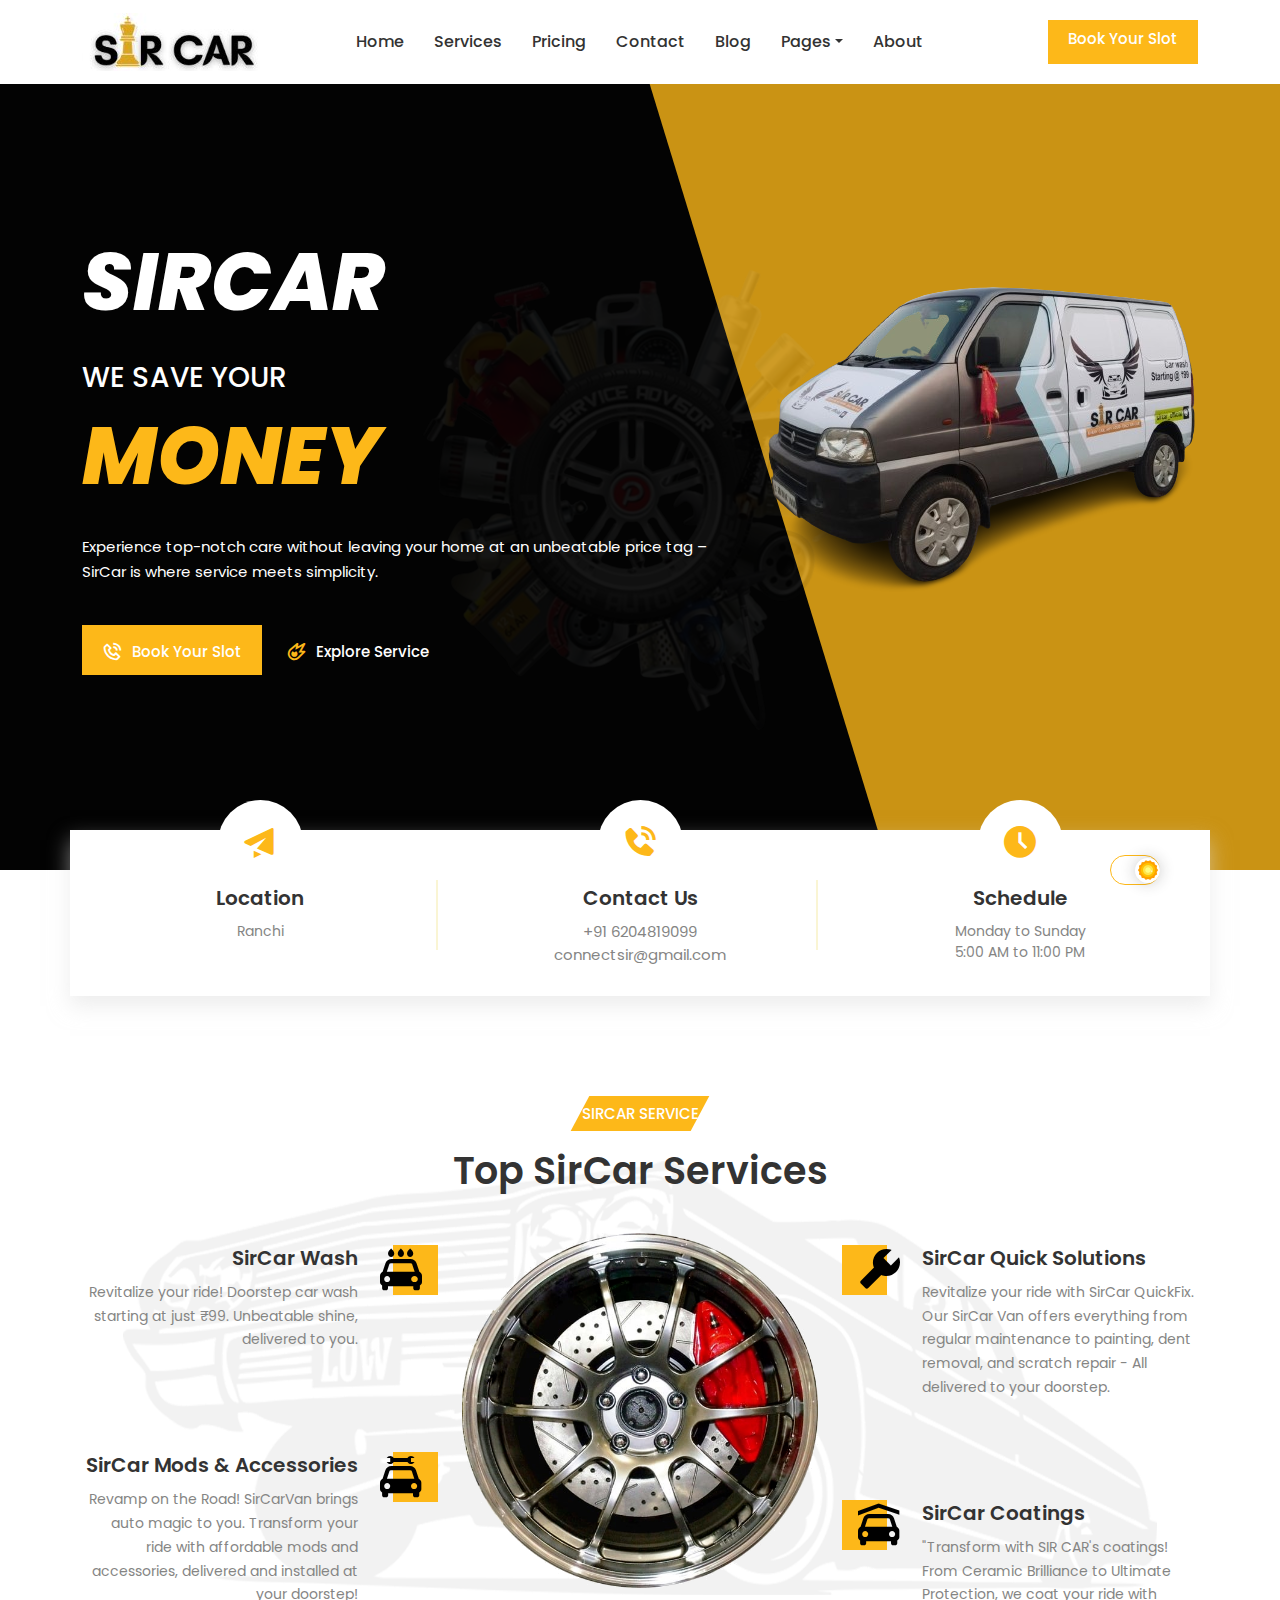
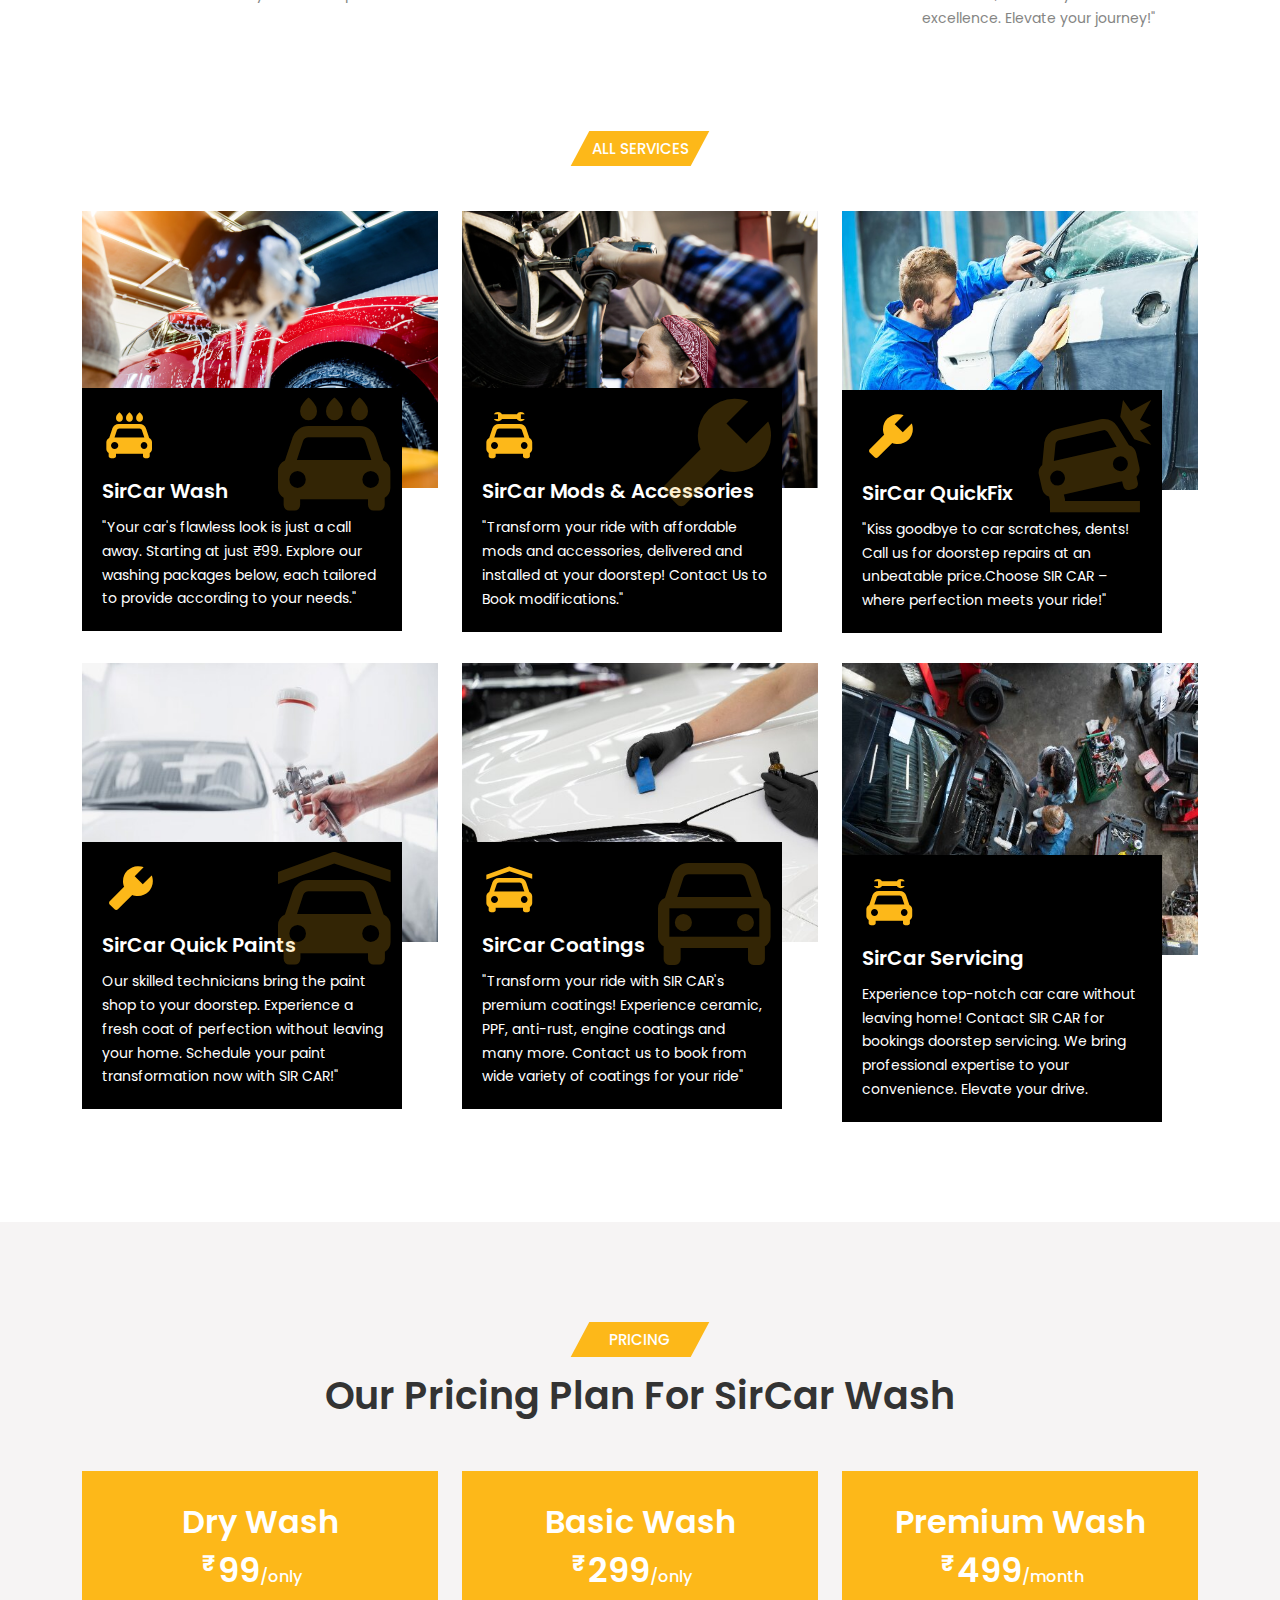
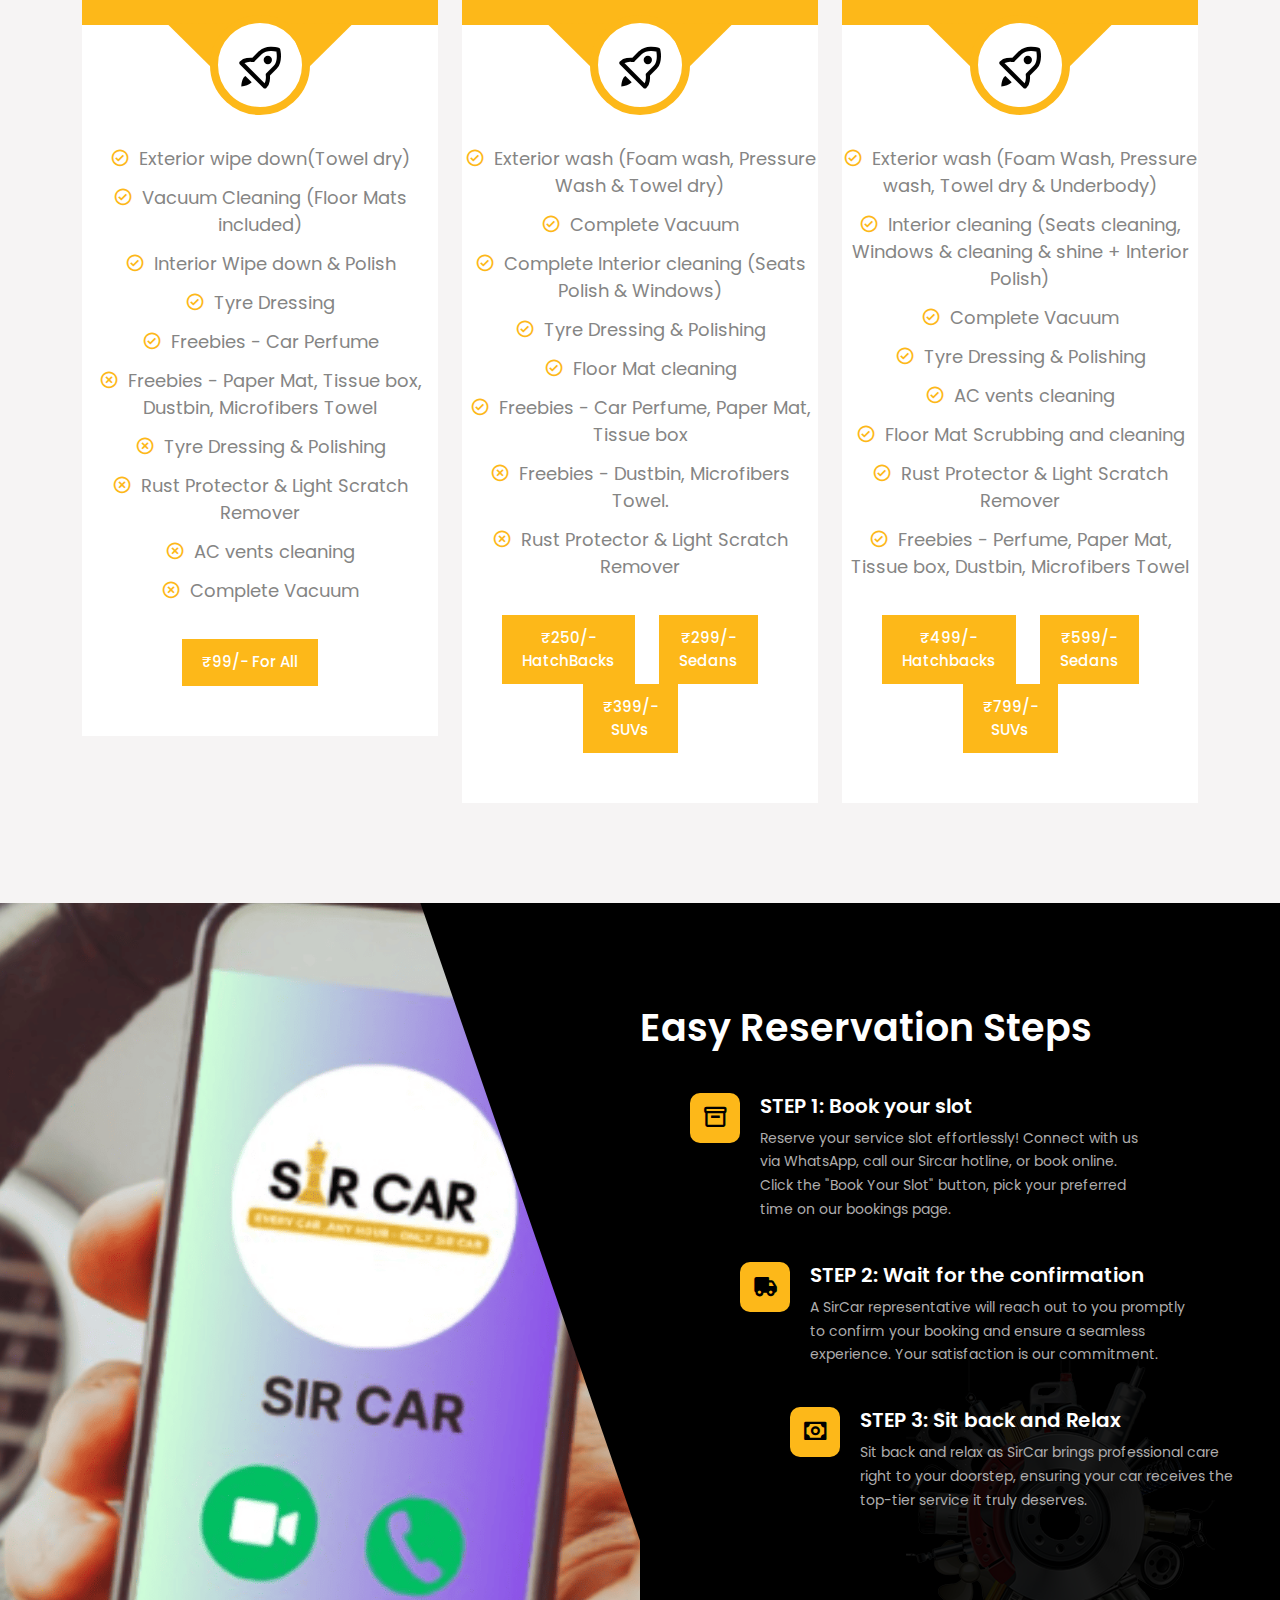
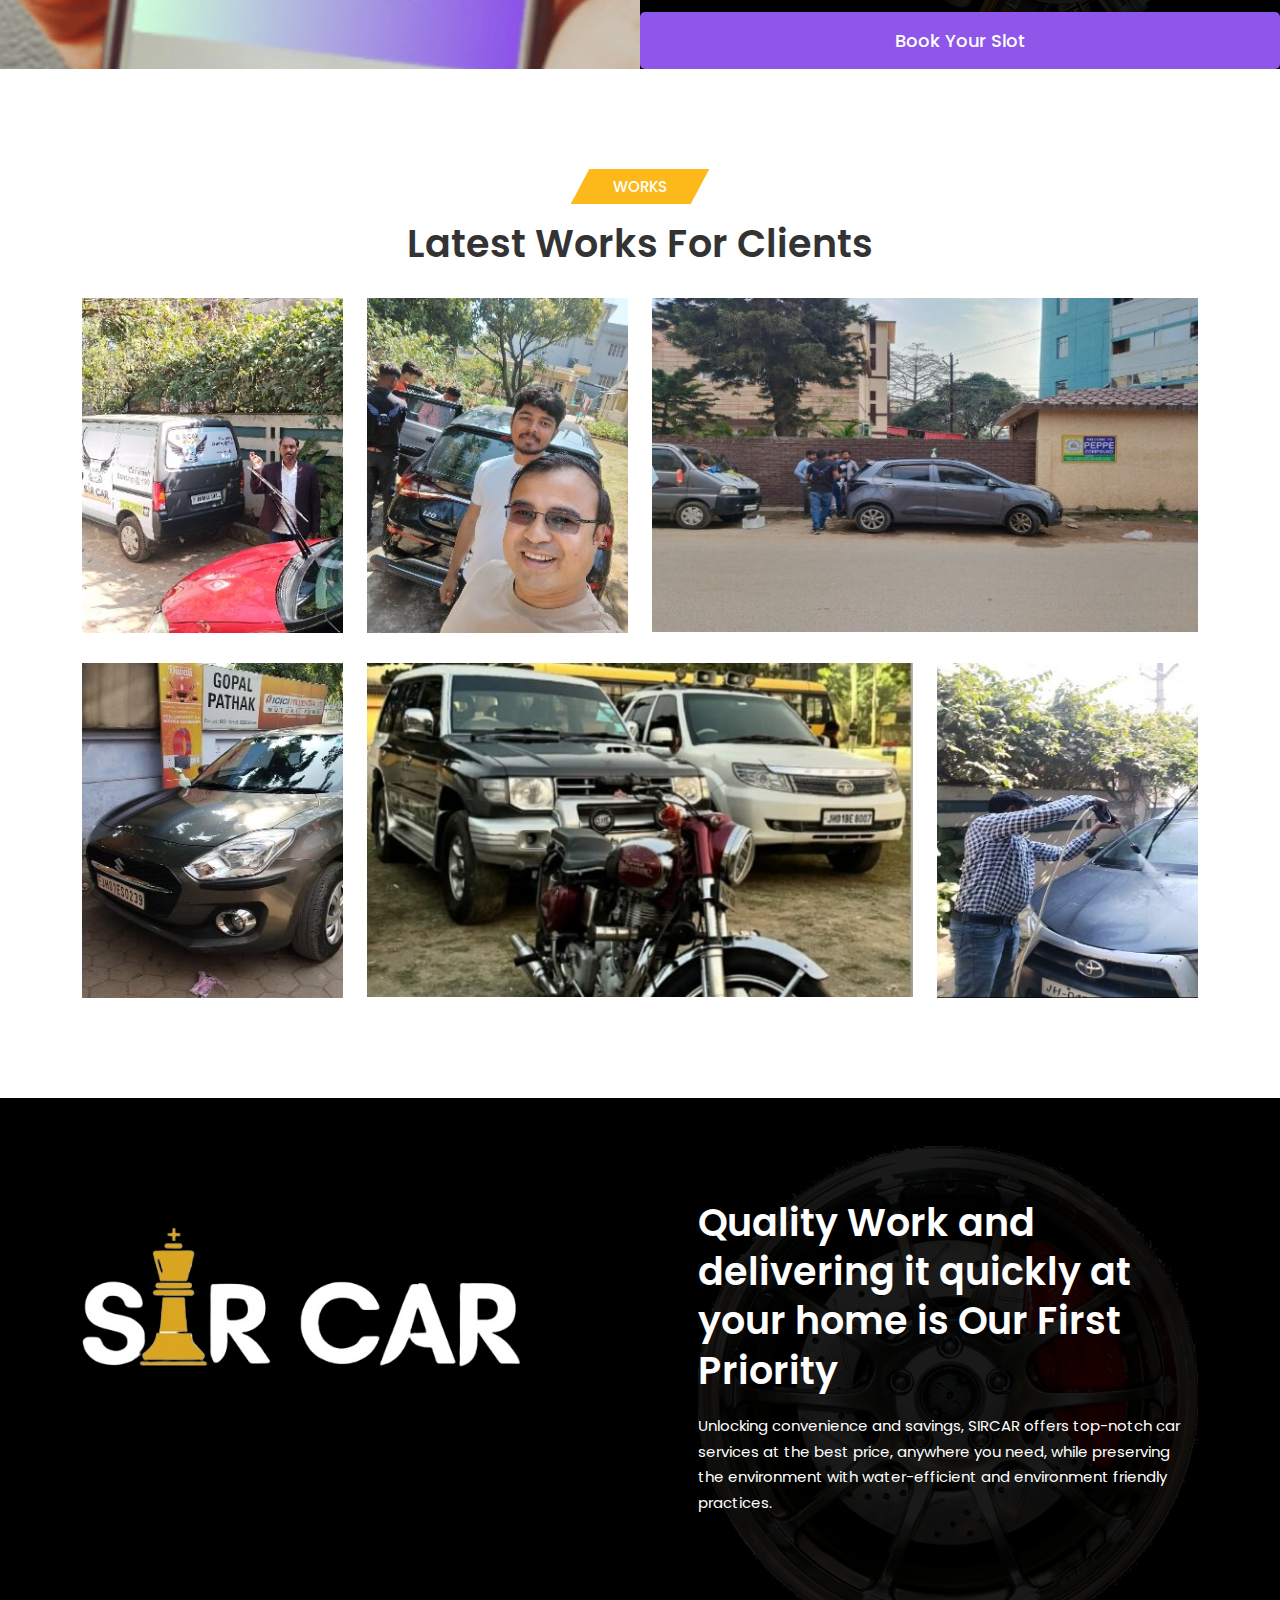
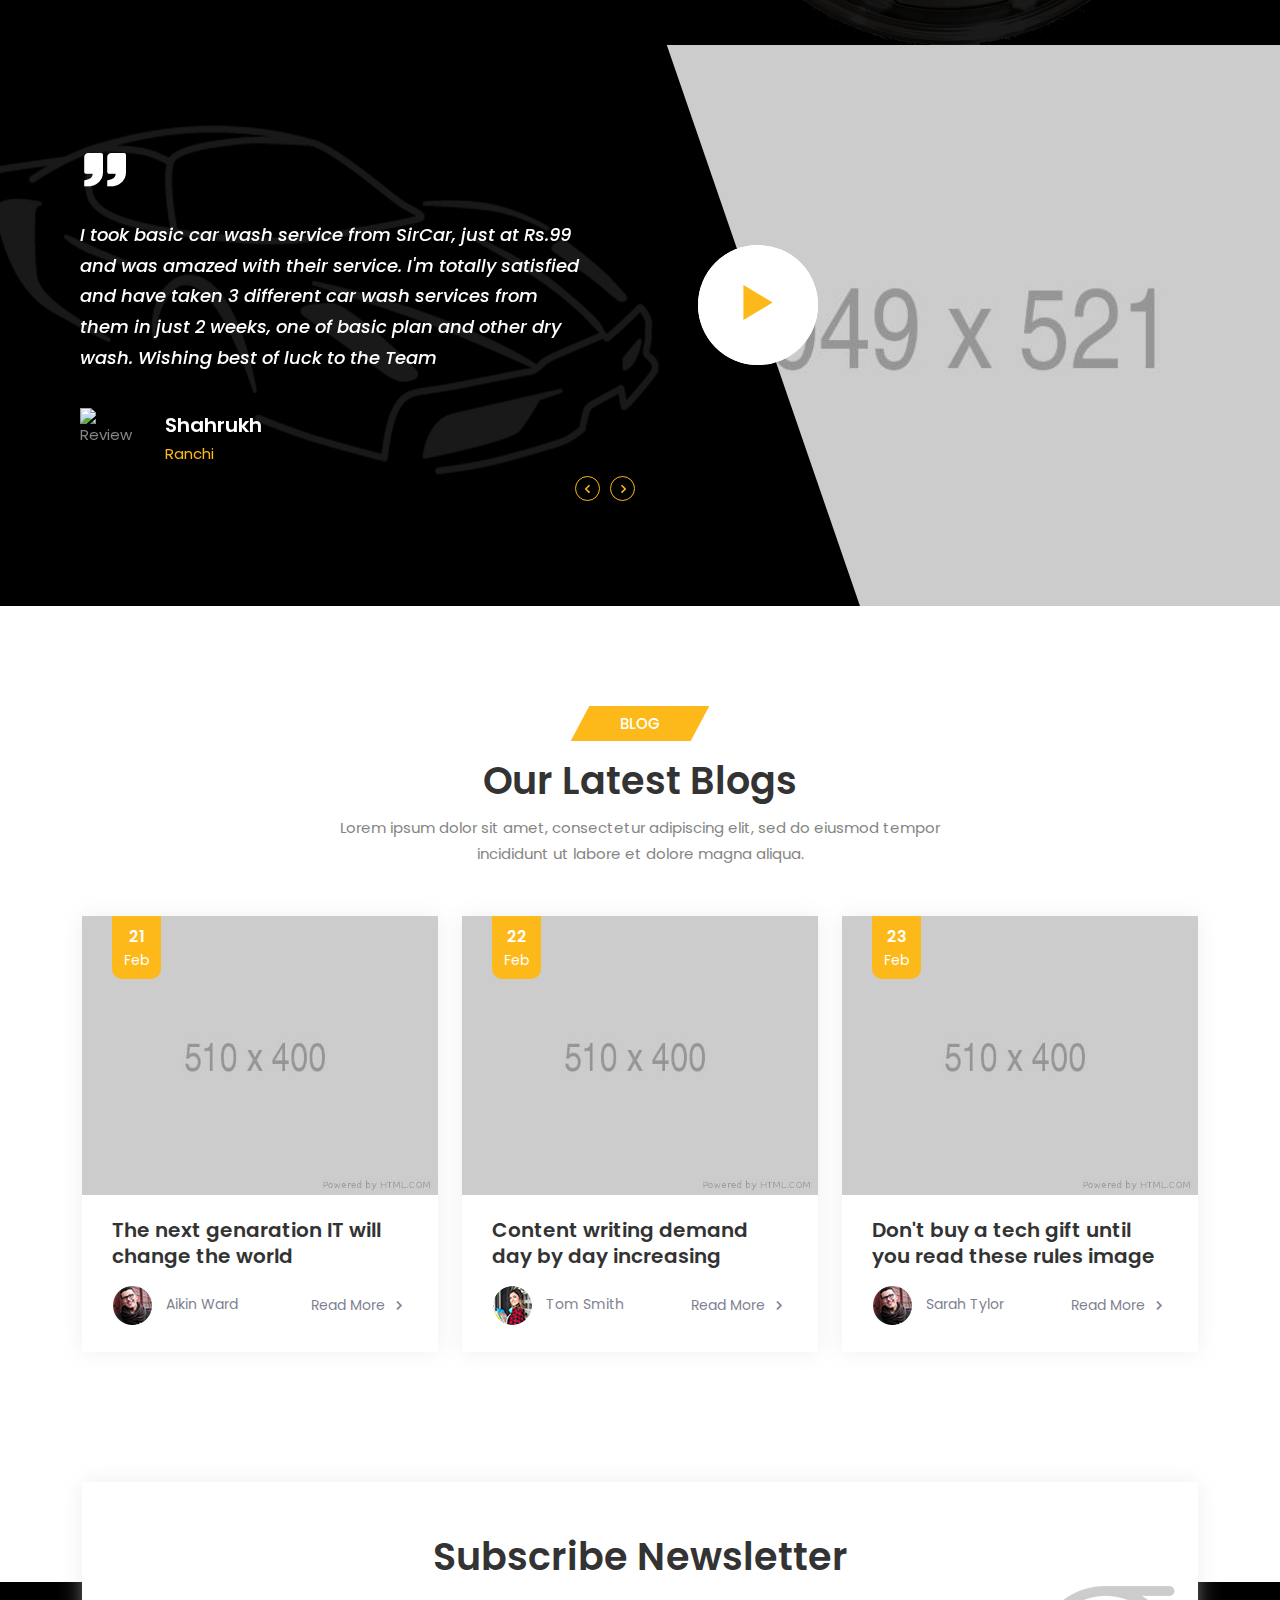
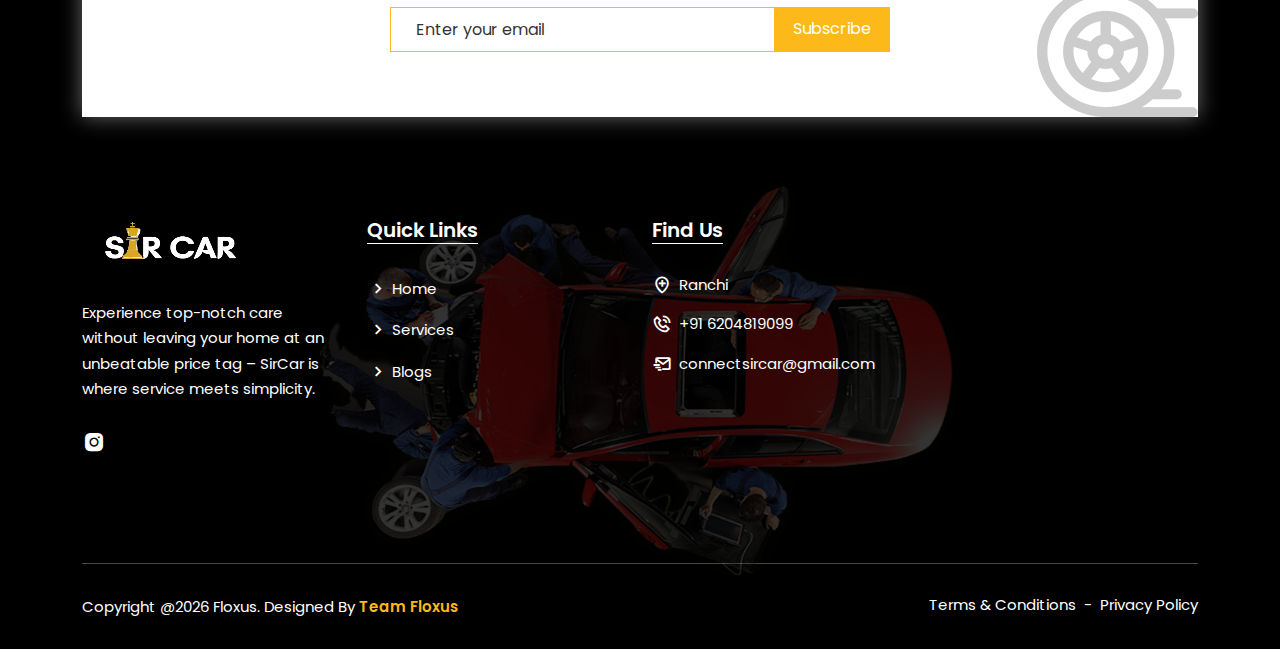
==== index.html @ 4763f165 "Update index.html" ====
<!DOCTYPE html>
<html lang="zxx">
    <head>
        <meta charset="UTF-8">
        <meta name="viewport" content="width=device-width, initial-scale=1.0">
        
        <!-- Bootstrap CSS -->
        <link rel="stylesheet" href="assets/css/bootstrap.min.css">
        <!-- Meanmenu CSS -->
        <link rel="stylesheet" href="assets/css/meanmenu.css">
        <!-- Boxicons CSS -->
        <link rel="stylesheet" href="assets/css/boxicons.min.css">
        <!-- Owl Carousel -->
        <link rel="stylesheet" href="assets/css/owl.carousel.min.css">
        <link rel="stylesheet" href="assets/css/owl.theme.default.min.css">
        <!-- Magnific Popup CSS -->
        <link rel="stylesheet" href="assets/css/magnific-popup.min.css">
        <!-- Animate CSS -->
        <link rel="stylesheet" href="assets/css/animate.min.css">
        <!-- Style CSS -->
        <link rel="stylesheet" href="assets/css/style.css">
        <!-- Responsive CSS -->
        <link rel="stylesheet" href="assets/css/responsive.css">
        <!-- Theme Dark CSS -->
        <link rel="stylesheet" href="assets/css/theme-dark.css">
        <!-- Text animation for rotation -->
        <link rel="stylesheet" href="assets/css/simpletextrotator.css">

        <title>Audeck - Auto Servicing Bootstrap 5 Template</title>

        <link rel="icon" type="image/png" href="assets/img/favicon.png">
    </head>

    <body>
        <!-- Preloader -->
        <div class="loader">
            <div class="d-table">
                <div class="d-table-cell">
                    <div class="spinner">
                        <div class="bounce1"></div>
                        <div class="bounce2"></div>
                        <div class="bounce3"></div>
                    </div>
                </div>
            </div>
        </div>
        <!-- End Preloader -->

        <!-- Start Navbar Area -->
        <div class="navbar-area fixed-top">
            <!-- Menu For Mobile Device -->
            <div class="mobile-nav">
                <a href="index.html" class="logo">
                    <img src="assets/img/logo.png" alt="Logo">
                </a>                
            </div>            
            <!-- Menu For Desktop Device -->
            <div class="main-nav">
                <div class="container">
                    <nav class="navbar navbar-expand-md navbar-light">
                        <a class="navbar-brand" href="index.html">
                            <img src="assets/img/logo.png" class="logo-one" alt="Logo">
                            <img src="assets/img/logo-two.png" class="logo-two" alt="Logo">
                        </a>
                        <div class="collapse navbar-collapse mean-menu" id="navbarSupportedContent">
                            <ul class="navbar-nav ml-auto">
                                <li class="nav-item">
                                    <a href="index.html">Home</a>
                                    
                                </li>
                                
                                <li class="nav-item">
                                    <a href="#Information - Service">Services</a>                                    
                                </li>                                                                
                                
                                <li class="nav-item">
                                    <a href="#Pricing" class="nav-link">Pricing</a>
                                </li>
                                <li class="nav-item">
                                    <a href="#Footer" class="nav-link">Contact</a>
                                </li>
                                <li class="nav-item">
                                    <a href="#Blog">Blog</a>                                    
                                </li>
                                <li class="nav-item">
                                    <a href="#" class="nav-link dropdown-toggle">Pages</a>
                                    <ul class="dropdown-menu">                                                                                                                                                                                                    
                                        <li class="nav-item">
                                            <a href="faq.html" class="nav-link">FAQ</a>
                                        </li>                                        
                                        <li class="nav-item">
                                            <a href="privacy-policy.html" class="nav-link">Privacy Policy</a>
                                        </li>
                                        <li class="nav-item">
                                            <a href="terms-and-conditions.html" class="nav-link">Terms & Conditions</a>
                                        </li>
                                    </ul>
                                </li>
                                <li class="nav-item">
                                    <a href="#Quality" class="nav-link">About</a>
                                </li>
                            </ul>
                        </div>
                        <div class="cmn-btn">
                            <a class="banner-btn-left" href="https://calendly.com/sircar_official/1hour">                                
                                Book Your Slot
                            </a>
                        </div>
                    </nav>
                </div>
            </div>
        </div>
        <!-- End Navbar Area -->

        <!-- Banner -->
        <div class="banner-area">
            <div class="banner-img">
                <img src="assets/img/home-one/banner-tyre.png" alt="Banner">
                <img class="wow fadeInRightBig" src="assets/img/home-one/banner-car.png" alt="Banner" style="position: absolute;top: 50px;right: 80px;">
                
            </div>
            <div class="d-table">
                <div class="d-table-cell">
                    <div class="container">
                        <div class="banner-text">      
                            <h1 style="color: white;">SIRCAR</h1> 
                            <h3 class="rotate" style="color: rgb(255,255,255);"><span>WE SAVE YOUR</span>,<span>WE SAVE YOUR </span>,<span>WE SAVE YOUR</span>,<span>AND OUR</span></h3>                                         
                            <h1 class="rotate" style="color:rgb(253,184,25) ;"><span>MONEY</span>,<span>TIME</span>,<span>WATER</span>,<span>ENVIRONMENT</span></h1>                            
                            <p>Experience top-notch care without leaving your home at an unbeatable price tag – SirCar is where service meets simplicity.
                            </p>
                            <div class="cmn-btn">                            
                                <a class="banner-btn-left" href="https://calendly.com/sircar_official/1hour" >
                                    <i class='bx bx-phone-call' ></i>
                                    Book Your Slot
                                </a>
                                <a class="banner-btn-right" href="#Information - Service">
                                    <i class='bx bx-meteor'></i>
                                    Explore Service
                                </a>
                            </div>
                        </div>
                    </div>
                </div>
            </div>
        </div>
        <!-- End Banner -->

        <!-- Address -->
        <div class="address-area">
            <div class="container">
                <div class="row">
                    <div class="col-sm-6 col-lg-4">
                        <div class="address-item">
                            <i class='bx bxs-paper-plane'></i>
                            <h3>Location</h3>
                            <span>Ranchi</span>
                        </div>
                    </div>
                    <div class="col-sm-6 col-lg-4">
                        <div class="address-item">
                            <i class='bx bxs-phone-call'></i>
                            <h3>Contact Us</h3>
                            <a>+91 6204819099</a>
                            <a>connectsir@gmail.com</a>
                        </div>
                    </div>
                    <div class="col-sm-6 offset-sm-3 offset-lg-0 col-lg-4">
                        <div class="address-item address-one">
                            <i class='bx bxs-time-five'></i>
                            <h3>Schedule</h3>
                            <span>Monday to Sunday</span>
                            <span>5:00 AM to 11:00 PM</span>
                        </div>
                    </div>
                </div>
            </div>
        </div>
        <!-- End Address -->

        <!-- Services -->
        <section class="process-area pt-100 pb-70">
            <div class="process-shape">
                <img src="assets/img/home-one/car-shadow.png" alt="Shape">
            </div>
            <div class="section-title">
                <span class="sub-title">SirCar Service</span>
                <h2>Top SirCar Services</h2>
            </div>
            <div class="container">
                <div class="row">
                    <div class="col-lg-4">
                        <div class="process-item">
                            <div class="process-inner process-one">                                
                                <i class='bx bxs-car-wash'></i>
                                <h3>SirCar Wash</h3>
                                <p>Revitalize your ride! Doorstep car wash starting at just ₹99. Unbeatable shine, delivered to you. </p>
                            </div>
                            <div class="process-inner">
                                <i class='bx bxs-car-mechanic'></i>
                                <h3>SirCar Mods & Accessories</h3>
                                <p>Revamp on the Road! SirCarVan brings auto magic to you. Transform your ride with affordable mods and accessories, delivered and installed at your doorstep!</p>
                            </div>
                        </div>
                    </div>
                    <div class="col-lg-4">
                        <div class="process-item">
                            <div class="process-img">
                                <img src="assets/img/home-one/tyre.png" alt="Process">
                            </div>
                        </div>
                    </div>
                    <div class="col-lg-4">
                        <div class="process-item">
                            <div class="process-inner process-two">
                                <i class='bx bxs-wrench'></i>
                                <h3>SirCar Quick Solutions</h3>
                                <p>Revitalize your ride with SirCar QuickFix. Our SirCar Van offers everything from regular maintenance to painting, dent removal, and scratch repair - All delivered to your doorstep.</p>
                            </div>
                            <div class="process-inner process-three">                                
                                <i class='bx bxs-car-garage'></i>
                                <h3>SirCar Coatings</h3>
                                <p>"Transform with SIR CAR's coatings! From Ceramic Brilliance to Ultimate Protection, we coat your ride with excellence. Elevate your journey!"</p>
                            </div>
                        </div>
                    </div>
                </div>
            </div>
        </section>
        <!-- End Process -->

        <!-- Information - Service -->
        <section id="Information - Service" class="pb-70">
            <div class="container">
                <div class="section-title">
                    <span class="sub-title">All Services</span>                    
                </div>
                <div class="row">
                    <div class="col-sm-6 col-lg-4">
                        <a href="#">
                            <div class="service-item">
                                <div class="service-img">
                                    <img src="assets/img/home-one/service/1.jpg" alt="Service">
                                </div>
                                <div class="service-content">                                    
                                    <i class='bx bxs-car-wash'></i>
                                    <i class='bx bxs-car-wash service-icon'></i>
                                    <h3>SirCar Wash</h3>
                                    <p>"Your car's flawless look is just a call away. Starting at just ₹99. Explore our washing packages below, each tailored to provide according to your needs."</p>
                                </div>
                            </div>
                        </a>
                    </div>
                    <div class="col-sm-6 col-lg-4">
                        <a href="#">
                            <div class="service-item">
                                <div class="service-img">
                                    <img src="assets/img/home-one/service/2.jpg" alt="Service">
                                </div>
                                <div class="service-content">
                                    <i class='bx bxs-car-mechanic'></i>
                                    <i class='bx bxs-wrench service-icon'></i>
                                    <h3>SirCar Mods & Accessories</h3>
                                    <p>"Transform your ride with affordable mods and accessories, delivered and installed at your doorstep! Contact Us to Book modifications."</p>
                                </div>
                            </div>
                        </a>
                    </div>
                    <div class="col-sm-6 col-lg-4">
                        <a href="#">
                            <div class="service-item">
                                <div class="service-img">
                                    <img src="assets/img/home-one/service/3.jpg" alt="Service">
                                </div>
                                <div class="service-content">
                                    <i class='bx bxs-wrench'></i>
                                    <i class='bx bxs-car-crash service-icon'></i>                                    
                                    <h3>SirCar QuickFix</h3>
                                    <p>"Kiss goodbye to car scratches, dents! Call us for doorstep repairs at an unbeatable price.Choose SIR CAR – where perfection meets your ride!"</p>
                                </div>
                            </div>
                        </a>
                    </div>
                    <div class="col-sm-6 col-lg-4">
                        <a href="#">
                            <div class="service-item">
                                <div class="service-img">
                                    <img src="assets/img/home-one/service/4.jpg" alt="Service">
                                </div>
                                <div class="service-content">
                                    <i class='bx bxs-wrench'></i>
                                    <i class='bx bxs-car-garage service-icon'></i>
                                    <h3>SirCar Quick Paints</h3>
                                    <p>Our skilled technicians bring the paint shop to your doorstep. Experience a fresh coat of perfection without leaving your home. Schedule your paint transformation now with SIR CAR!"</p>
                                </div>
                            </div>
                        </a>
                    </div>
                    <div class="col-sm-6 col-lg-4">
                        <a href="#">
                            <div class="service-item">
                                <div class="service-img">
                                    <img src="assets/img/home-one/service/5.jpg" alt="Service">
                                </div>
                                <div class="service-content">                                                                                                            
                                    <i class='bx bxs-car-garage'></i>
                                    <i class='bx bx-car service-icon'></i>
                                    <h3>SirCar Coatings</h3>
                                    <p>"Transform your ride with SIR CAR's premium coatings! Experience ceramic, PPF, anti-rust, engine coatings and many more. Contact us to book from wide variety of coatings for your ride"</p>
                                </div>
                            </div>
                        </a>
                    </div>
                    <div class="col-sm-6 col-lg-4">
                        <a href="#">
                            <div class="service-item">
                                <div class="service-img">
                                    <img src="assets/img/home-one/service/6.jpg" alt="Service">
                                </div>
                                <div class="service-content">
                                    <i class='bx bxs-car-mechanic'></i>                                    
                                    <h3>SirCar Servicing</h3>
                                    <p>Experience top-notch car care without leaving home! Contact SIR CAR for bookings doorstep servicing. We bring professional expertise to your convenience. Elevate your drive.</p>
                                </div>
                            </div>
                        </a>
                    </div>                   
                </div>
            </div>
        </section>
        <!-- End Service -->

        

                <!-- Pricing -->
                <section id="Pricing" class="pricing-area pt-100 pb-70">
                    <div class="container">
                        <div class="section-title">
                            <span class="sub-title">pricing</span>
                            <h2>Our Pricing Plan For SirCar Wash</h2>
                        </div>
                        <div class="row">
                            <div class="col-sm-6 col-lg-4">
                                <div class="pricing-item">
                                    <div class="pricing-top">
                                        <h3>Dry Wash</h3>
                                        <p><span class="dollar">₹</span>99<span class="month">/only</span></p>
                                    </div>
                                    <div class="pricing-middle">
                                        <i class='bx bx-rocket'></i>
                                    </div>
                                    <div class="pricing-bottom">
                                        <ul>
                                            <li>
                                                <i class='bx bx-check-circle'></i>
                                                Exterior wipe down(Towel dry)
                                            </li>
                                            <li>
                                                <i class='bx bx-check-circle'></i>
                                                Vacuum Cleaning (Floor Mats included)
                                            </li>
                                            <li>
                                                <i class='bx bx-check-circle'></i>
                                                Interior Wipe down & Polish
                                            </li> 
                                            <li>
                                                <i class='bx bx-check-circle'></i>
                                                Tyre Dressing
                                            </li>
                                            <li>
                                                <i class='bx bx-check-circle'></i>
                                                Freebies - Car Perfume
                                            </li>
                                            <li>
                                                <i class='bx bx-x-circle'></i>
                                                Freebies - Paper Mat, Tissue box, Dustbin, Microfibers Towel
                                            </li>  
                                            <li>
                                                <i class='bx bx-x-circle'></i>
                                                Tyre Dressing & Polishing
                                            </li>                       
                                            <li>
                                                <i class='bx bx-x-circle'></i>
                                                Rust Protector & Light Scratch Remover
                                            </li>
                                            <li>
                                                <i class='bx bx-x-circle'></i>
                                                AC vents cleaning
                                            </li>
                                            <li>
                                                <i class='bx bx-x-circle'></i>
                                                Complete Vacuum
                                            </li>                                                                                                 
                                        </ul>
                                        <div class="cmn-btn">
                                            <a class="banner-btn-left" href="#booking">
                                                ₹99/- For All 
                                            </a>
                                        </div>
                                    </div>
                                </div>
                            </div>
                            <div class="col-sm-6 col-lg-4">
                                <div class="pricing-item">
                                    <div class="pricing-top">
                                        <h3>Basic Wash</h3>
                                        <p><span class="dollar">₹</span>299<span class="month">/only</span></p>
                                    </div> 
                                    <div class="pricing-middle">
                                        <i class='bx bx-rocket'></i>
                                    </div>
                                    <div class="pricing-bottom">
                                        <ul>
                                            <li>
                                                <i class='bx bx-check-circle'></i>
                                                Exterior wash (Foam wash, Pressure Wash & Towel dry)
                                            </li>
                                            <li>
                                                <i class='bx bx-check-circle'></i>
                                                Complete Vacuum
                                            </li>
                                            <li>
                                                <i class='bx bx-check-circle'></i>
                                                Complete Interior cleaning (Seats Polish & Windows)
                                            </li>
                                            <li>
                                                <i class='bx bx-check-circle'></i>
                                                Tyre Dressing & Polishing
                                            </li>
                                            <li>
                                                <i class='bx bx-check-circle'></i>
                                                Floor Mat cleaning
                                            </li>
                                            <li>
                                                <i class='bx bx-check-circle'></i>
                                                Freebies - Car Perfume, Paper Mat, Tissue box
                                            </li>
                                            <li>
                                                <i class='bx bx-x-circle'></i>
                                                Freebies - Dustbin, Microfibers Towel.
                                            </li>
                                            <li>
                                                <i class='bx bx-x-circle'></i>
                                                Rust Protector & Light Scratch Remover
                                            </li>                                                                                       
                                        </ul>
                                        <div class="cmn-btn">
                                            <a class="banner-btn-left" href="#booking">
                                                ₹250/- <br>HatchBacks
                                            </a>
                                            <a class="banner-btn-left" href="#booking">
                                                ₹299/- <br>Sedans
                                             </a>
                                             <a class="banner-btn-left" href="#booking">
                                                ₹399/- <br>SUVs
                                             </a>
                                        </div>                                                                                
                                    </div>
                                </div>
                            </div>
                            <div class="col-sm-6 offset-sm-3 offset-lg-0 col-lg-4">
                                <div class="pricing-item">
                                    <div class="pricing-top">
                                        <h3>Premium Wash</h3>
                                        <p><span class="dollar">₹</span>499<span class="month">/month</span></p>
                                    </div>
                                    <div class="pricing-middle">
                                        <i class='bx bx-rocket'></i>
                                    </div>
                                    <div class="pricing-bottom">
                                        <ul>
                                            <li>
                                                <i class='bx bx-check-circle'></i>
                                                Exterior wash (Foam Wash, Pressure wash, Towel dry & Underbody)
                                            </li>
                                            <li>
                                                <i class='bx bx-check-circle'></i>
                                                Interior cleaning (Seats cleaning, Windows & cleaning & shine + Interior Polish) 
                                            </li>
                                            <li>
                                                <i class='bx bx-check-circle'></i>
                                                Complete Vacuum 
                                            </li>
                                            <li>
                                                <i class='bx bx-check-circle'></i>
                                                Tyre Dressing & Polishing 
                                            </li> 
                                            <li>
                                                <i class='bx bx-check-circle'></i>
                                                AC vents cleaning 
                                            </li>
                                            <li>
                                                <i class='bx bx-check-circle'></i>
                                                Floor Mat Scrubbing and cleaning  
                                            </li>
                                            <li>
                                                <i class='bx bx-check-circle'></i>
                                                Rust Protector & Light Scratch Remover  
                                            </li>
                                            <li>
                                                <i class='bx bx-check-circle'></i>
                                                Freebies - Perfume, Paper Mat, Tissue box, Dustbin, Microfibers Towel  
                                            </li> 
                                        </ul>
                                        <div class="cmn-btn">
                                            <a class="banner-btn-left" href="#booking">
                                               ₹499/- <br> Hatchbacks 
                                            </a>
                                            <a class="banner-btn-left" href="#booking">
                                                ₹599/- <br> Sedans 
                                             </a>
                                             <a class="banner-btn-left" href="#booking">
                                                 ₹799/- <br>SUVs 
                                              </a>
                                        </div>                                        
                                    </div>
                                </div>
                            </div>
                        </div>
                    </div>
                </section>
                <!-- End Pricing -->

        <!-- Feature -->
        <div id="booking" class="feature-area">
            <div class="feature-shape">
                <img src="assets/img/home-one/feature-shape.png" alt="Feature">
            </div>
            <div class="container-fluid">
                <div class="row">
                    <div class="col-lg-6 p-0">
                        <div class="feature-img">
                            <img src="assets/img/home-one/feature-bg.jpg" alt="Feature">
                        </div>
                    </div>
                    <div class="col-lg-6 p-0">
                        <div class="feature-content">
                            <h2>Easy Reservation Steps</h2>
                            <ul>
                                <li>
                                    <i class='bx bx-box'></i>
                                    <h3>STEP 1: Book your slot</h3>       
                                    <p>Reserve your service slot effortlessly! Connect with us via WhatsApp, call our Sircar hotline, or book online. Click the "Book Your Slot" button, pick your preferred time on our bookings page. </p>                             
                                </li>
                                <li>
                                    <i class='bx bxs-truck'></i>
                                    <h3>STEP 2: Wait for the confirmation</h3>
                                    <p>A SirCar representative will reach out to you promptly to confirm your booking and ensure a seamless experience. Your satisfaction is our commitment.</p>
                                </li>
                                <li>
                                    <i class='bx bx-money'></i>
                                    <h3>STEP 3: Sit back and Relax</h3>
                                    <p>Sit back and relax as SirCar brings professional care right to your doorstep, ensuring your car receives the top-tier service it truly deserves. </p>
                                </li>
                            </ul>
                        </div>
                        <div class="cmn-btn">
                            <a class="banner-btn-left" href="https://calendly.com/sircar_official/1hour" style="display: block; margin: 0 auto; padding: 15px 30px; font-size: 18px; text-align: center; color: #fff; background-color: rgb(142,87,233); border-radius: 5px; transition: background-color 0.3s; text-decoration: none;">
                                Book Your Slot
                            </a>
                        </div>
                    </div>                    
                </div>
            </div>
        </div>
        <!-- End Feature -->

        
        <!-- Work -->
        <section class="work-area pt-100 pb-70">
            <div class="container">
                <div class="section-title">
                    <span class="sub-title">works</span>
                    <h2>Latest Works For Clients</h2>
                    <p></p>
                </div>
                
                <div id="Container" class="row">
                    <div class="col-sm-6 col-lg-3 mix web ui">
                        <div class="work-item">
                            <img src="assets/img/home-one/work/1.jpg" alt="Work">                           
                        </div>
                    </div>
                    <div class="col-sm-6 col-lg-3 mix tyre ux">
                        <div class="work-item">
                            <img src="assets/img/home-one/work/2.jpg" alt="Work">                            
                        </div>
                    </div>
                    <div class="col-sm-6 col-lg-6 mix ui branding">
                        <div class="work-item">
                            <img src="assets/img/home-one/work/3.jpg" alt="Work">                            
                        </div>
                    </div>
                    <div class="col-sm-6 col-lg-3 mix ux tyre">
                        <div class="work-item">
                            <img src="assets/img/home-one/work/4.jpg" alt="Work">                            
                        </div>
                    </div>
                    <div class="col-sm-6 col-lg-6 mix branding ui">
                        <div class="work-item">
                            <img src="assets/img/home-one/work/5.jpg" alt="Work">                            
                        </div>
                    </div>
                    <div class="col-sm-6 col-lg-3 mix tyre web">
                        <div class="work-item">
                            <img src="assets/img/home-one/work/6.jpg" alt="Work">                            
                        </div>
                    </div>
                </div>
            </div>
        </section>
        <!-- End Work -->
        <!-- Quality -->
        <section id="Quality" class="quality-area">
            <div class="quality-img">
                <img src="" >
                <img src="" >
                <img src="assets/img/home-one/quality-car.png" alt="Quality" style="top: 70px;">
            </div>
            <div class="container">
                <div class="quality-content">
                    <div class="section-title">
                        <h2>Quality Work and delivering it quickly at your home is Our First Priority </h2>
                        <p>Unlocking convenience and savings, SIRCAR offers top-notch car services at the best price, anywhere you need, while preserving the environment with water-efficient and environment friendly practices.</p>
                    </div>
                    
                    <img src="assets/img/home-one/tyre.png" alt="Quality">
                </div>
            </div>
        </section>
        <!-- End Quality -->        
        <!-- Review -->
        <div class="review-area">
            <div class="review-shape">
                <img src="assets/img/home-one/review/review-shape.png" alt="Review">
            </div>
            <div class="video-wrap">
                <a href="https://youtu.be/pR1PCjKlUf4" class="popup-youtube">
                    <i class='bx bx-play'></i>
                </a>
            </div>
            <div class="container-fluid p-0">
                <div class="row m-0">
                    <div class="col-lg-6 ptb-100">
                        <div class="review-slider owl-theme owl-carousel">
                            <div class="review-item">
                                <i class='bx bxs-quote-right'></i>
                                <p>I took basic car wash service from SirCar, just at Rs.99 and was amazed with their service. I'm totally satisfied and have taken 3 different car wash services from them in just 2 weeks, one of basic plan and other dry wash. Wishing best of luck to the Team</p>
                                <div class="review-inner">
                                    <img src="assets/img/home-one/review/reviewer-one.png" alt="Review">
                                    <h3>Shahrukh</h3>
                                    <span>Ranchi</span>
                                </div>
                            </div>
                            <div class="review-item">
                                <i class='bx bxs-quote-right'></i>
                                <p>Happy with the work of SirCar. 
                                    Taken basic car wash for my Car and had a great experience. Best service at the best price, no need to visit Car Wash Centers and wait there for our turn. 
                                    Thank you SirCar, for saving my time and money, and also for the best service at my home.</p>
                                <div class="review-inner">
                                    <img src="assets/img/home-one/review/arjun.png" alt="Review">
                                    <h3>Arjun Panda</h3>
                                    <span>Ranchi</span>
                                </div>
                            </div>
                            <div class="review-item">
                                <i class='bx bxs-quote-right'></i>
                                <p>Thanks SirCar for the initiative. 
                                    Best price, best service and the finishing was amazing. I have taken Basic wash for my SUV just at Rs.399. Exterior foam wash and polishing, interior cleaning and polishing, tyre polishing just at this price and that too  anywhere I need.
                                    Good going guys, best wishes</p>
                                <div class="review-inner">
                                    <img src="assets/img/home-one/review/subhod.png" alt="Review">
                                    <h3>Subodh Dubey</h3>
                                    <span>Ranchi</span>
                                </div>
                            </div>
                        </div>
                    </div>
                    <div class="col-lg-6">
                        <div class="review-bg">
                            <img src="assets/img/home-one/review/1.jpg" >
                        </div>
                    </div>                    
                </div>
            </div>
        </div>
        <!-- End Review -->
        <!-- Blog -->
        <section id="Blog" class="blog-area pt-100">
            <div class="container">
                <div class="section-title">
                    <span class="sub-title">blog</span>
                    <h2>Our Latest Blogs</h2>
                    <p>Lorem ipsum dolor sit amet, consectetur adipiscing elit, sed do eiusmod tempor incididunt ut labore et dolore magna aliqua.</p>
                </div>
                <div class="row">
                    <div class="col-sm-6 col-lg-4">
                        <div class="blog-item">
                            <div class="blog-top">
                                <div class="blog-date">
                                    <p>21</p>
                                    <span>Feb</span>
                                </div>
                                <a href="blog-details.html">
                                    <img src="assets/img/home-one/blog/1.jpg" alt="Blog">
                                </a>
                            </div>
                            <div class="blog-bottom">
                                <h3>
                                    <a href="blog-details.html">The next genaration IT will change the world</a>
                                </h3>
                                <ul>
                                    <li>
                                        <img src="assets/img/home-one/blog/1.png" alt="Blog">
                                        <a href="#">Aikin Ward</a>
                                    </li>
                                    <li>
                                        <a href="blog-details.html">Read More
                                            <i class='bx bx-chevron-right'></i>
                                        </a>
                                    </li>
                                </ul>
                            </div>
                        </div>
                    </div>
                    <div class="col-sm-6 col-lg-4">
                        <div class="blog-item">
                            <div class="blog-top">
                                <div class="blog-date">
                                    <p>22</p>
                                    <span>Feb</span>
                                </div>
                                <a href="blog-details.html">
                                    <img src="assets/img/home-one/blog/2.jpg" alt="Blog">
                                </a>
                            </div>
                            <div class="blog-bottom">
                                <h3>
                                    <a href="blog-details.html">Content writing demand day by day increasing</a>
                                </h3>
                                <ul>
                                    <li>
                                        <img src="assets/img/home-one/blog/2.png" alt="Blog">
                                        <a href="#">Tom Smith</a>
                                    </li>
                                    <li>
                                        <a href="blog-details.html">Read More
                                            <i class='bx bx-chevron-right'></i>
                                        </a>
                                    </li>
                                </ul>
                            </div>
                        </div>
                    </div>
                    <div class="col-sm-6 offset-sm-3 offset-lg-0 col-lg-4">
                        <div class="blog-item">
                            <div class="blog-top">
                                <div class="blog-date">
                                    <p>23</p>
                                    <span>Feb</span>
                                </div>
                                <a href="blog-details.html">
                                    <img src="assets/img/home-one/blog/3.jpg" alt="Blog">
                                </a>
                            </div>
                            <div class="blog-bottom">
                                <h3>
                                    <a href="blog-details.html">Don't buy a tech gift until you read these rules image</a>
                                </h3>
                                <ul>
                                    <li>
                                        <img src="assets/img/home-one/blog/1.png" alt="Blog">
                                        <a href="#">Sarah Tylor</a>
                                    </li>
                                    <li>
                                        <a href="blog-details.html">Read More
                                            <i class='bx bx-chevron-right'></i>
                                        </a>
                                    </li>
                                </ul>
                            </div>
                        </div>
                    </div>
                </div>                
            </div>
        </section>
        <!-- End Blog -->

        <!-- Footer -->
        <footer id="Footer">
            <div class="footer-img">
                <img src="assets/img/home-one/footer-car.png" alt="Footer">
            </div>
            <div class="container">
                <div class="subscribe-area">
                    <div class="subscribe-shape">
                        <img src="assets/img/home-one/blog-shape.png" alt="Blog">
                    </div>
                    <h2>Subscribe Newsletter</h2>
                    <form class="newsletter-form" data-toggle="validator">
                        <input type="email" class="form-control" placeholder="Enter your email" name="EMAIL" required autocomplete="off">

                        <button class="btn subscribe-btn" type="submit">
                            Subscribe
                        </button>
                        <div id="validator-newsletter" class="form-result"></div>
                    </form>
                </div>
                <div class="row">
                    <div class="col-sm-6 col-lg-3">
                        <div class="footer-item">
                            <div class="footer-logo">
                                <a href="index.html">
                                    <img src="assets/img/logo-two.png" alt="Logo">
                                </a>
                                <p>Experience top-notch care without leaving your home at an unbeatable price tag – SirCar is where service meets simplicity.</p>
                                <ul>                                    
                                    <li>
                                        <a href="https://www.instagram.com/sircar_official/>" target="_blank">
                                            <i class='bx bxl-instagram-alt'></i>
                                        </a>
                                    </li>                                    
                                </ul>
                            </div>
                        </div>
                    </div>                    
                    <div class="col-sm-6 col-lg-3">
                        <div class="footer-item">
                            <div class="footer-service">
                                <h3>Quick Links</h3>
                                <ul>
                                    <li>
                                        <a href="index.html" target="_blank">
                                            <i class='bx bx-chevron-right'></i>
                                            Home
                                        </a>
                                    </li>
                                    <li>
                                        <a href="#Information - Service" target="_blank">
                                            <i class='bx bx-chevron-right'></i>
                                            Services
                                        </a>
                                    </li>
                                    <li>
                                        <a href="#Blog" >
                                            <i class='bx bx-chevron-right'></i>
                                            Blogs
                                        </a>
                                    </li>
                                  
                                    
                                </ul>
                            </div>
                        </div>
                    </div>
                    <div class="col-sm-6 col-lg-3">
                        <div class="footer-item">
                            <div class="footer-service footer-find">
                                <h3>Find Us</h3>
                                <ul>
                                    <li>
                                        <i class='bx bx-location-plus'></i>
                                        Ranchi
                                    </li>
                                    <li>
                                        <i class='bx bx-phone-call'></i>
                                        <a href="tel:+91 6204819099">
                                            +91 6204819099
                                        </a>
                                    </li>                                                                        
                                    <li>
                                        <i class='bx bx-mail-send'></i>
                                        <a href="mailto:connectsircar@gmail.com">
                                            connectsircar@gmail.com
                                        </a>
                                    </li>
                                </ul>
                            </div>
                        </div>
                    </div>
                </div>
                <div class="copyright-area">
                    <div class="row">
                        <div class="col-lg-7">
                            <div class="copyright-item">
                                <p>Copyright @<script>document.write(new Date().getFullYear())</script> Floxus. Designed By <a href="#" target="_blank">Team Floxus</a></p>
                            </div>
                        </div>
                        <div class="col-lg-5">
                            <div class="copyright-item copyright-right">
                                <ul>
                                    <li>
                                        <a href="terms-and-conditions.html" target="_blank">Terms & Conditions</a>
                                    </li>
                                    <li>
                                        <span>-</span>
                                    </li>
                                    <li>
                                        <a href="privacy-policy.html" target="_blank">Privacy Policy</a>
                                    </li>                                    
                                </ul>
                            </div>
                        </div>
                    </div>
                </div>
            </div>
        </footer>
        <!-- End Footer -->

        
        <!-- Essential JS -->
        <script src="assets/js/jquery.min.js"></script>
        <script src="assets/js/bootstrap.bundle.min.js"></script>
        <!-- Meanmenu JS -->
        <script src="assets/js/jquery.meanmenu.js"></script>
        <!-- Mixitup JS -->
        <script src="assets/js/jquery.mixitup.min.js"></script>
        <!-- Owl Carousel JS -->
        <script src="assets/js/owl.carousel.min.js"></script>
        <!-- Magnific Popup JS -->
        <script src="assets/js/jquery.magnific-popup.min.js"></script>
        <!-- Form Ajaxchimp JS -->
		<script src="assets/js/jquery.ajaxchimp.min.js"></script>
		<!-- Form Validator JS -->
		<script src="assets/js/form-validator.min.js"></script>
		<!-- Contact JS -->
        <script src="assets/js/contact-form-script.js"></script>
        <!-- Wow JS -->
        <script src="assets/js/wow.min.js"></script>
        <!-- Custom JS -->
        <script src="assets/js/custom.js"></script>
        <!-- text rotation JS -->
        <script src="assets/js/jquery.simple-text-rotator.js"></script>
        <!-- Main JS -->
		<script src="assets/js/main.js"></script>
    </body>
</html>
---- assets/css/meanmenu.css ----
@import url("https://fonts.googleapis.com/css?family=Oswald:200,300,400,500,600,700");
body {
    font-family: "Oswald", sans-serif;
    padding: 0;
    margin: 0;
    font-size: 15px;
    background-color: #f1f1f1;
}

a.meanmenu-reveal {
	display: none;
}
/* when under viewport size, .mean-container is added to body */
.mean-container .mean-bar {
	float: left;
	width: 100%;
	position: absolute;
	background: transparent;
	padding: 20px 0 0;
	z-index: 999;
	border-bottom: 1px solid rgba(0, 0, 0, 0.03);
	height: 55px;
}
.mean-container a.meanmenu-reveal {
	width: 35px;
	height: 30px;
	padding: 12px 15px 0 0;
	position: absolute;
	right: 0;
	cursor: pointer;
	color: #ffffff;
	text-decoration: none;
	font-size: 16px;
	text-indent: -9999em;
	line-height: 22px;
	font-size: 1px;
	display: block;
	font-weight: 700;
}
.mean-container a.meanmenu-reveal span {
	display: block;
	background: #ffffff;
	height: 4px;
    margin-top: 3px;
    border-radius: 3px;
}
.mean-container .mean-nav {
	float: left;
	width: 100%;
	background: #ffffff;
	margin-top: 55px;
}
.mean-container .mean-nav ul {
	padding: 0;
	margin: 0;
	width: 100%;
	border: none;
	list-style-type: none;
}
.mean-container .mean-nav ul li {
	position: relative;
	float: left;
	width: 100%;
}
.mean-container .mean-nav ul li a {
	display: block;
	float: left;
	width: 90%;
	padding: 1em 5%;
	margin: 0;
	text-align: left;
	color: #677294;
	border-top: 1px solid #DBEEFD;
	text-decoration: none;
}
.mean-container .mean-nav ul li a.active {
	color: #000000;
}
.mean-container .mean-nav ul li li a {
	width: 80%;
	padding: 1em 10%;
	color: #677294;
	border-top: 1px solid #DBEEFD;
	opacity: 1;
	filter: alpha(opacity=75);
	text-shadow: none !important;
	visibility: visible;
	text-transform: none;
	font-size: 14px;
}
.mean-container .mean-nav ul li.mean-last a {
	border-bottom: none;
	margin-bottom: 0;
}
.mean-container .mean-nav ul li li li a {
	width: 70%;
	padding: 1em 15%;
}
.mean-container .mean-nav ul li li li li a {
	width: 60%;
	padding: 1em 20%;
}
.mean-container .mean-nav ul li li li li li a {
	width: 50%;
	padding: 1em 25%;
}
.mean-container .mean-nav ul li a:hover {
	background: #252525;
	background: rgba(255,255,255,0.1);
}
.mean-container .mean-nav ul li a.mean-expand {
	margin-top: 3px;
	width: 100%;
	height: 24px;
	padding: 12px !important;
	text-align: right ;
	position: absolute;
	right: 0;
	top: 0;
	z-index: 2;
	font-weight: 700;
	background: transparent;
	border: none !important;
}
.mean-container .mean-push {
	float: left;
	width: 100%;
	padding: 0;
	margin: 0;
	clear: both;
}
.mean-nav .wrapper {
	width: 100%;
	padding: 0;
	margin: 0;
}
/* Fix for box sizing on Foundation Framework etc. */
.mean-container .mean-bar, .mean-container .mean-bar * {
	-webkit-box-sizing: content-box;
	-moz-box-sizing: content-box;
	box-sizing: content-box;
}
.mean-remove {
	display: none !important;
}
.mobile-nav {
    display: none;
}
.mobile-nav.mean-container .mean-nav ul li a.active {
    color: #FF2D55;
}
.main-nav {
    background: #000;
    position: absolute;
    top: 0;
    left: 0;
    padding-top: 15px;
    padding-bottom: 15px;
    width: 100%;
    z-index: 999;
    height: auto;
}
.mean-nav .dropdown-toggle::after {
	display: none;
}
.navbar-light .navbar-brand, .navbar-light .navbar-brand:hover {
    color: #fff;
    font-weight: bold;
    text-transform: uppercase;
}
.main-nav nav ul {
    padding: 0;
    margin: 0;
    list-style-type: none;
}
.main-nav nav .navbar-nav .nav-item {
    position: relative;
    padding: 15px 0;
}
.main-nav nav .navbar-nav .nav-item a {
    font-weight: 500;
    font-size: 16px;
    text-transform: uppercase;
    color: #ffffff;
    padding-left: 0;
    padding-right: 0;
    padding-top: 0;
    padding-bottom: 0;
    margin-left: 15px;
    margin-right: 15px;
}
.main-nav nav .navbar-nav .nav-item a:hover, 
.main-nav nav .navbar-nav .nav-item a:focus, 
.main-nav nav .navbar-nav .nav-item a.active {
    color: #FF2D55;
}
.main-nav nav .navbar-nav .nav-item:hover a {
    color: #FF2D55;
}
.main-nav nav .navbar-nav .nav-item .dropdown-menu {
    -webkit-box-shadow: 0 0 30px 0 rgba(0, 0, 0, 0.05);
            box-shadow: 0 0 30px 0 rgba(0, 0, 0, 0.05);
    background: #0d1028;
    position: absolute;
    top: 80px;
    left: 0;
    width: 250px;
    z-index: 99;
    display: block;
    padding-top: 20px;
    padding-left: 5px;
    padding-right: 5px;
    padding-bottom: 20px;
    opacity: 0;
    visibility: hidden;
    -webkit-transition: all 0.3s ease-in-out;
    transition: all 0.3s ease-in-out;
}
.main-nav nav .navbar-nav .nav-item .dropdown-menu li {
    position: relative;
    padding: 0;
}
.main-nav nav .navbar-nav .nav-item .dropdown-menu li a {
    font-size: 15px;
    font-weight: 500;
    text-transform: capitalize;
    padding: 9px 15px;
    margin: 0;
    display: block;
    color: #ffffff;
}
.main-nav nav .navbar-nav .nav-item .dropdown-menu li a:hover, 
.main-nav nav .navbar-nav .nav-item .dropdown-menu li a:focus, 
.main-nav nav .navbar-nav .nav-item .dropdown-menu li a.active {
    color: #FF2D55;
}
.main-nav nav .navbar-nav .nav-item .dropdown-menu li .dropdown-menu {
    position: absolute;
    left: -100%;
    top: 0;
    opacity: 0 !important;
    visibility: hidden !important;
}
.main-nav nav .navbar-nav .nav-item .dropdown-menu li:hover .dropdown-menu {
    opacity: 1 !important;
    visibility: visible !important;
    top: -20px !important;
}
.main-nav nav .navbar-nav .nav-item .dropdown-menu li .dropdown-menu li .dropdown-menu {
    position: absolute;
    left: -100%;
    top: 0;
    opacity: 0 !important;
    visibility: hidden !important;
}
.main-nav nav .navbar-nav .nav-item .dropdown-menu li:hover .dropdown-menu li:hover .dropdown-menu {
    opacity: 1 !important;
    visibility: visible !important;
    top: -20px !important;
}
.main-nav nav .navbar-nav .nav-item .dropdown-menu li .dropdown-menu li a {
    color: #ffffff;
    text-transform: capitalize;
}
.main-nav nav .navbar-nav .nav-item .dropdown-menu li .dropdown-menu li a:hover, 
.main-nav nav .navbar-nav .nav-item .dropdown-menu li .dropdown-menu li a:focus, 
.main-nav nav .navbar-nav .nav-item .dropdown-menu li .dropdown-menu li a.active {
    color: #FF2D55;
}
.main-nav nav .navbar-nav .nav-item .dropdown-menu li:hover a {
    color: #FF2D55;
}
.main-nav nav .navbar-nav .nav-item:hover ul {
    opacity: 1;
    visibility: visible;
    top: 100%;
}
.main-nav nav .navbar-nav .nav-item:last-child .dropdown-menu {
    left: auto;
    right: 0;
}

/* Responsive Style */
@media only screen and (max-width: 991px) {
    .mobile-nav {
        display: block;
        position: relative;
    }
    .mobile-nav .logo {
		text-decoration: none;
        position: absolute;
        top: 11px;
        z-index: 999;
        left: 15px;
        color: #fff;
        font-weight: bold;
        text-transform: uppercase;
        font-size: 20px;
    }
    .mean-container .mean-bar {
        background-color: #000;
        padding: 0;
    }
    .mean-container a.meanmenu-reveal {
        padding: 15px 15px 0 0;
    }
    .mobile-nav nav .navbar-nav .nav-item a i {
        display: none;
    }
    .main-nav {
        display: none !important;
    }
}
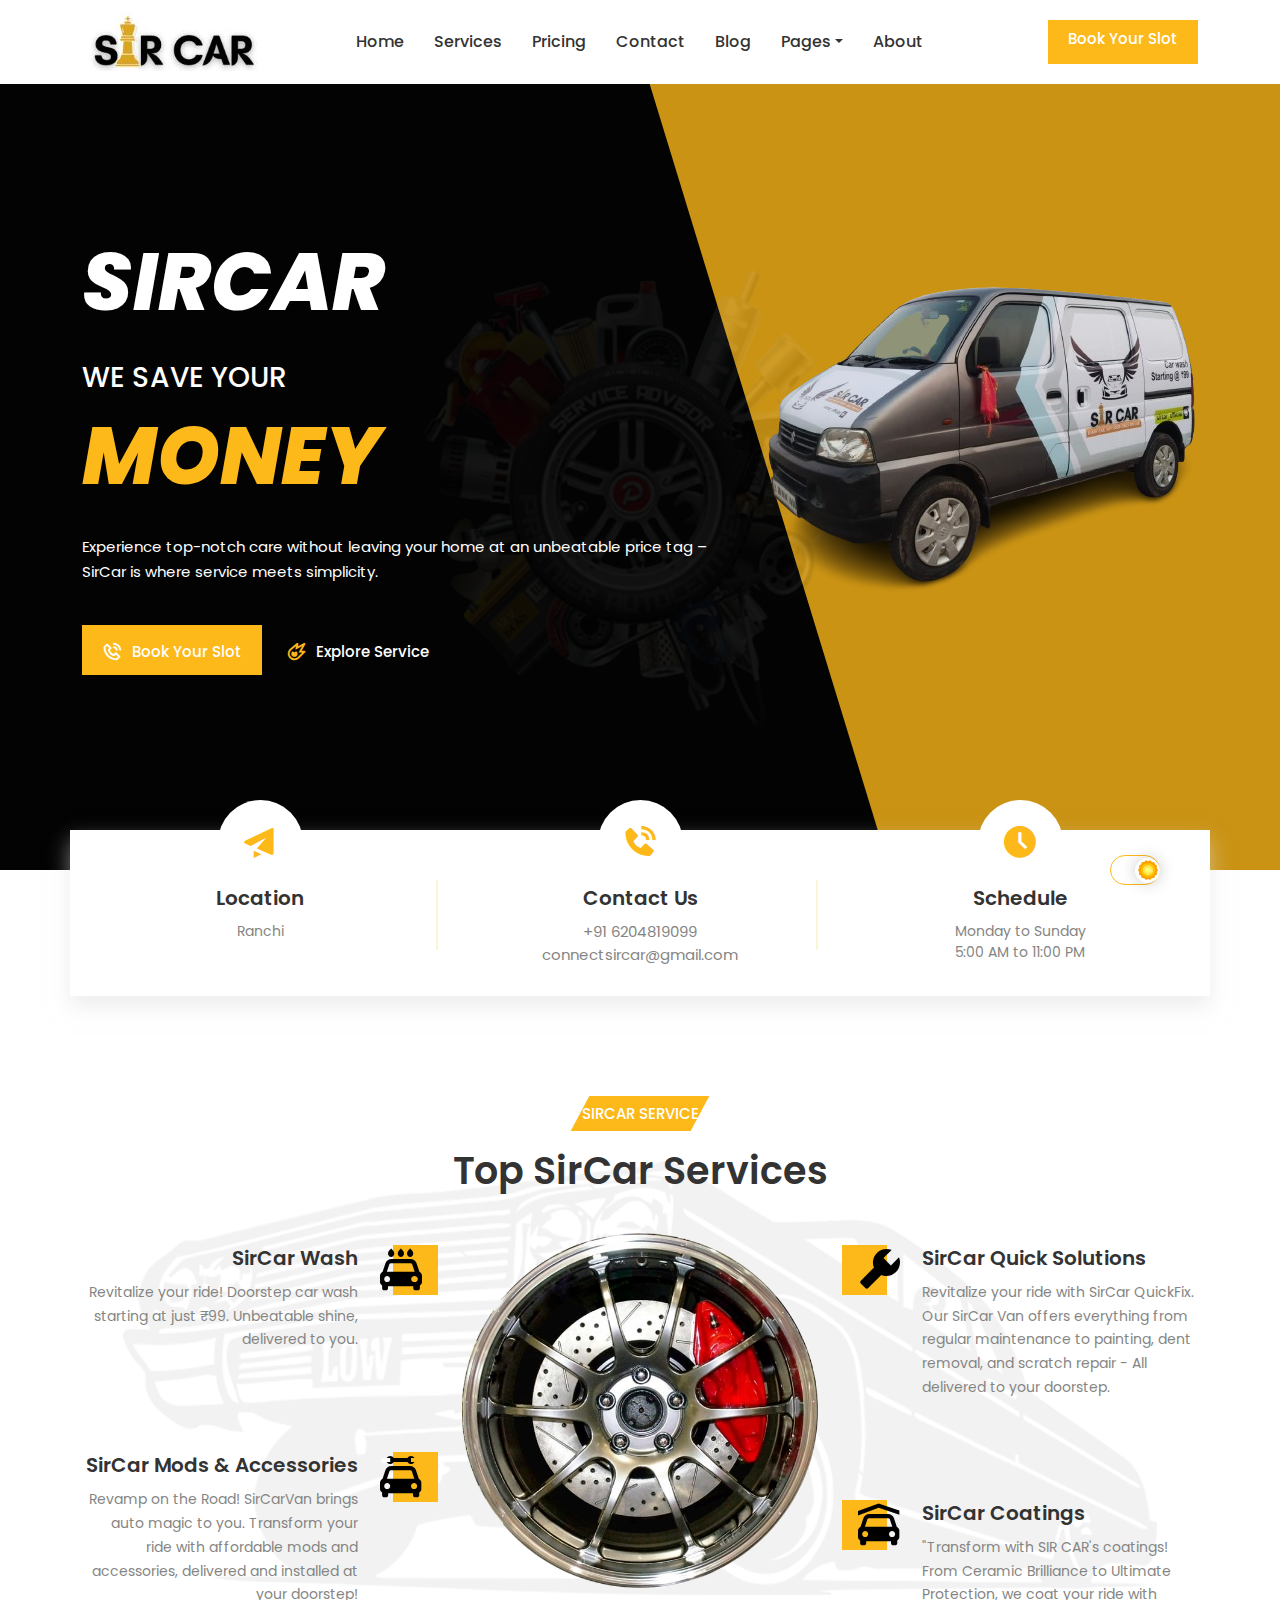
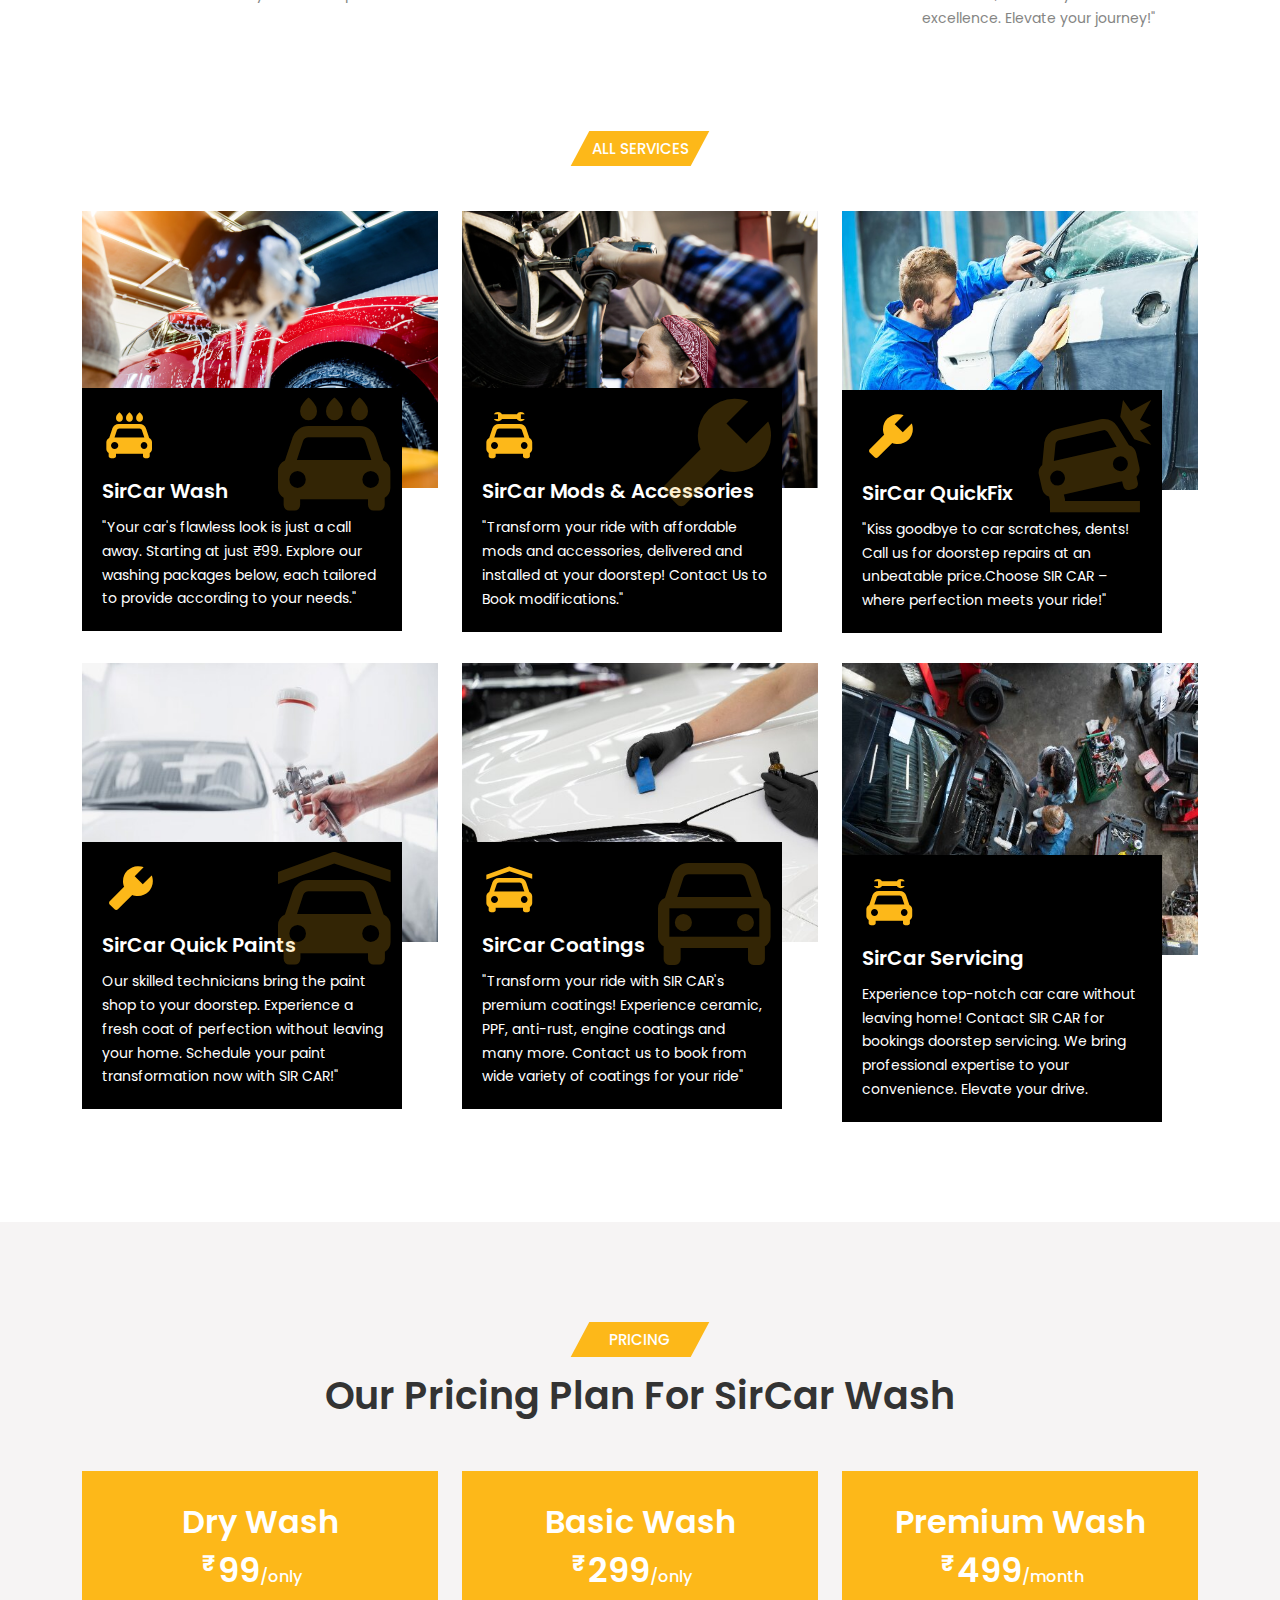
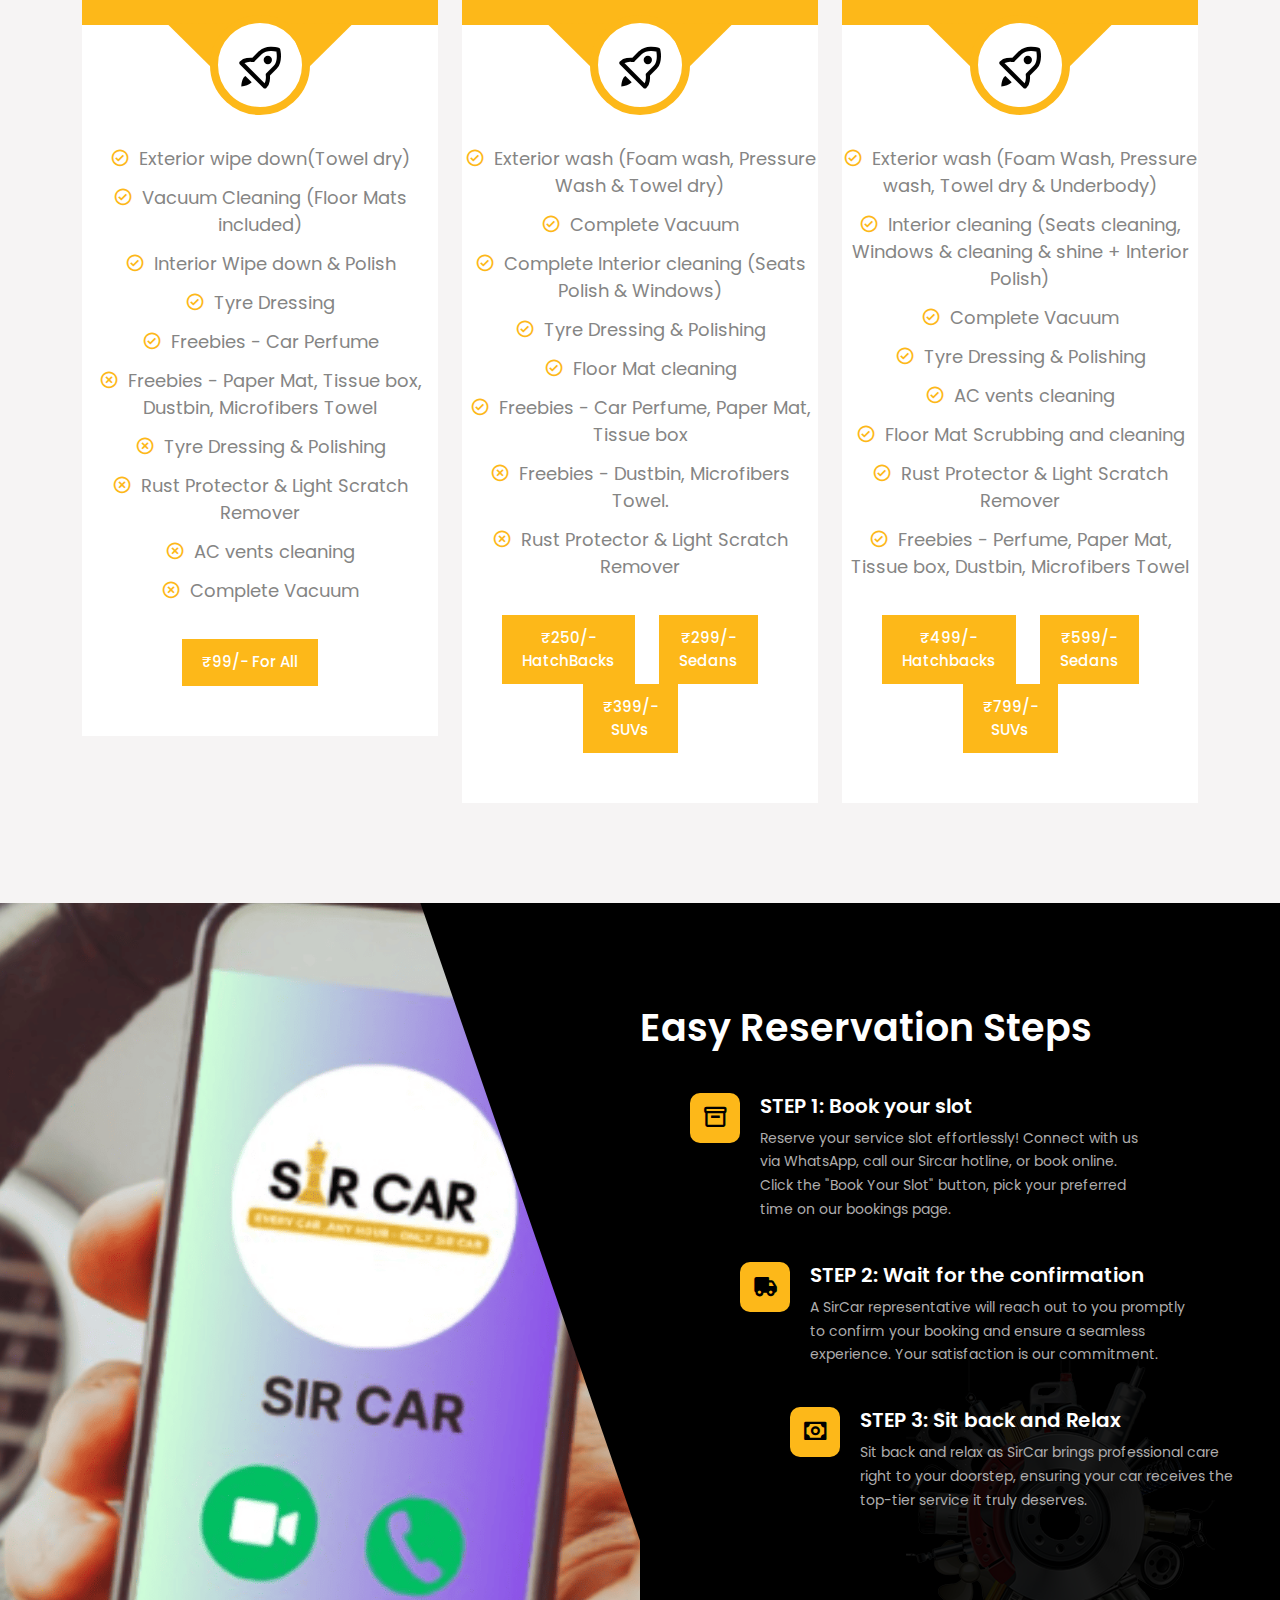
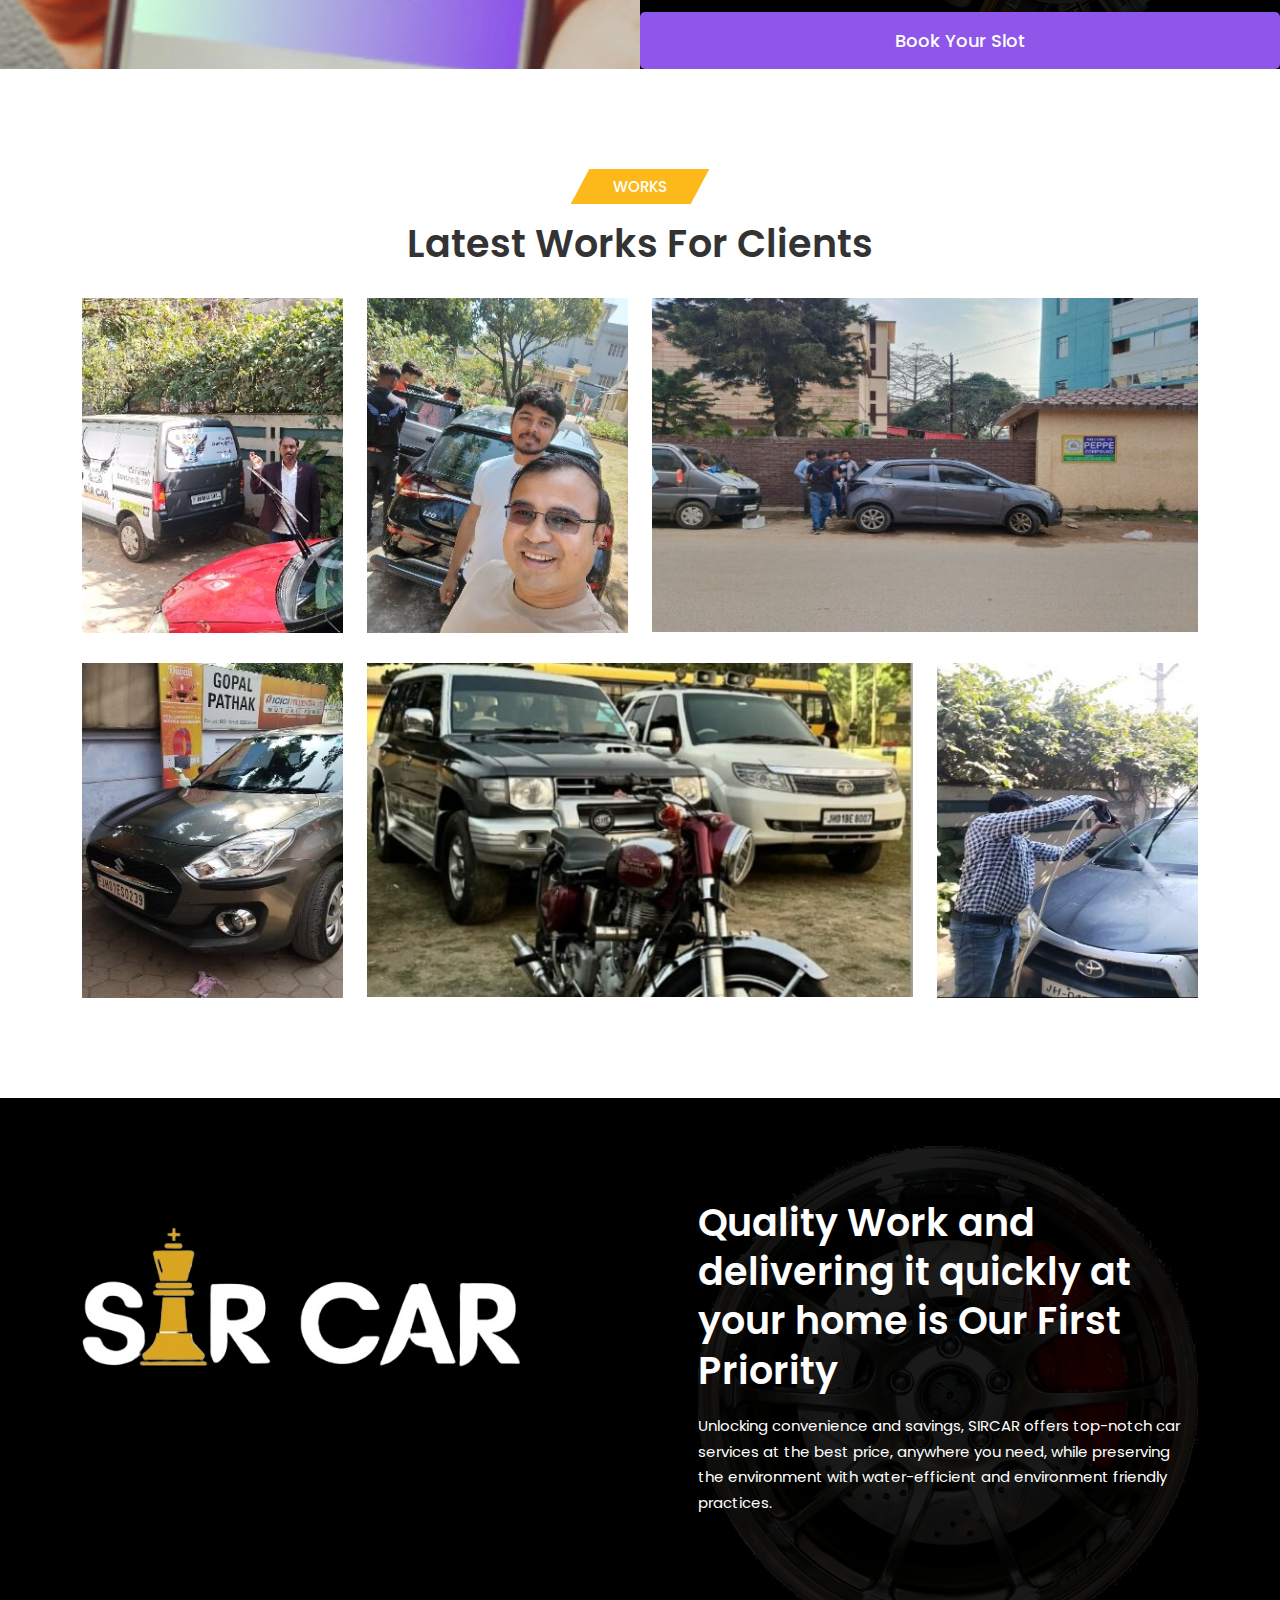
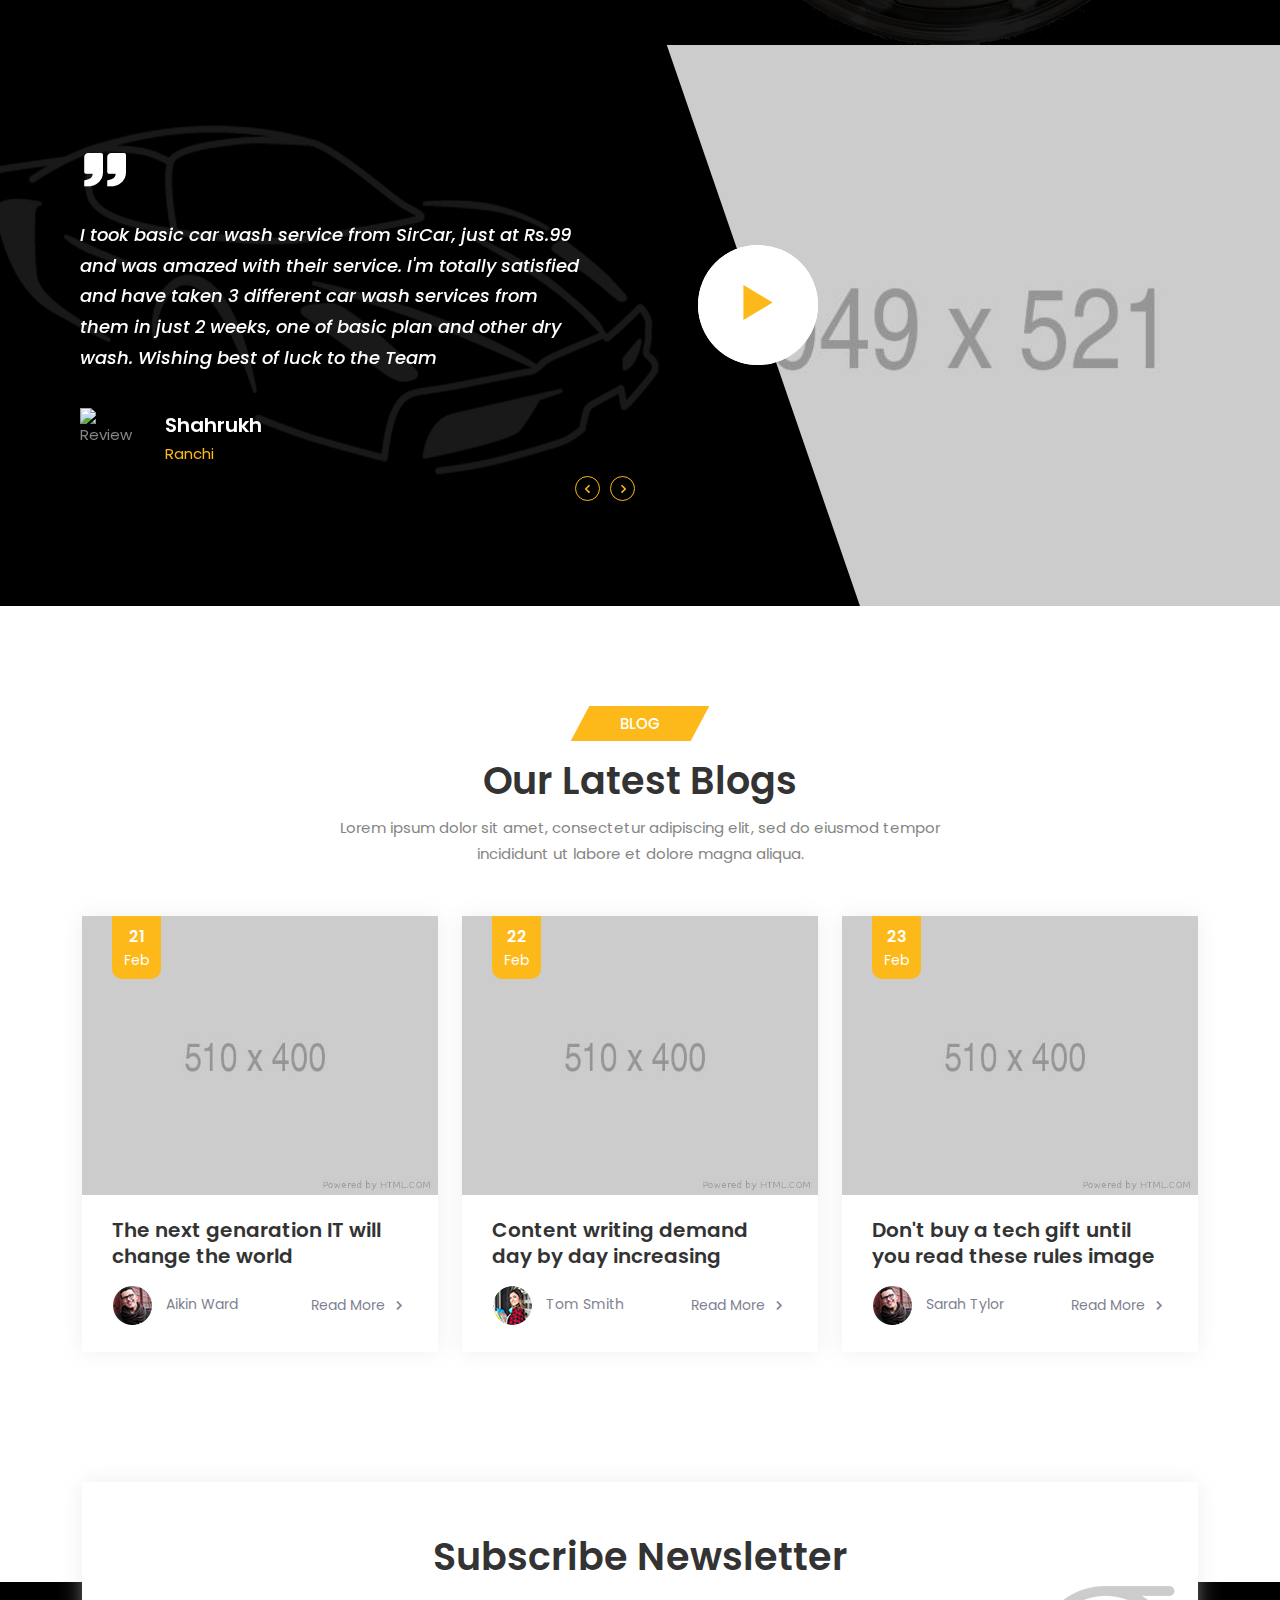
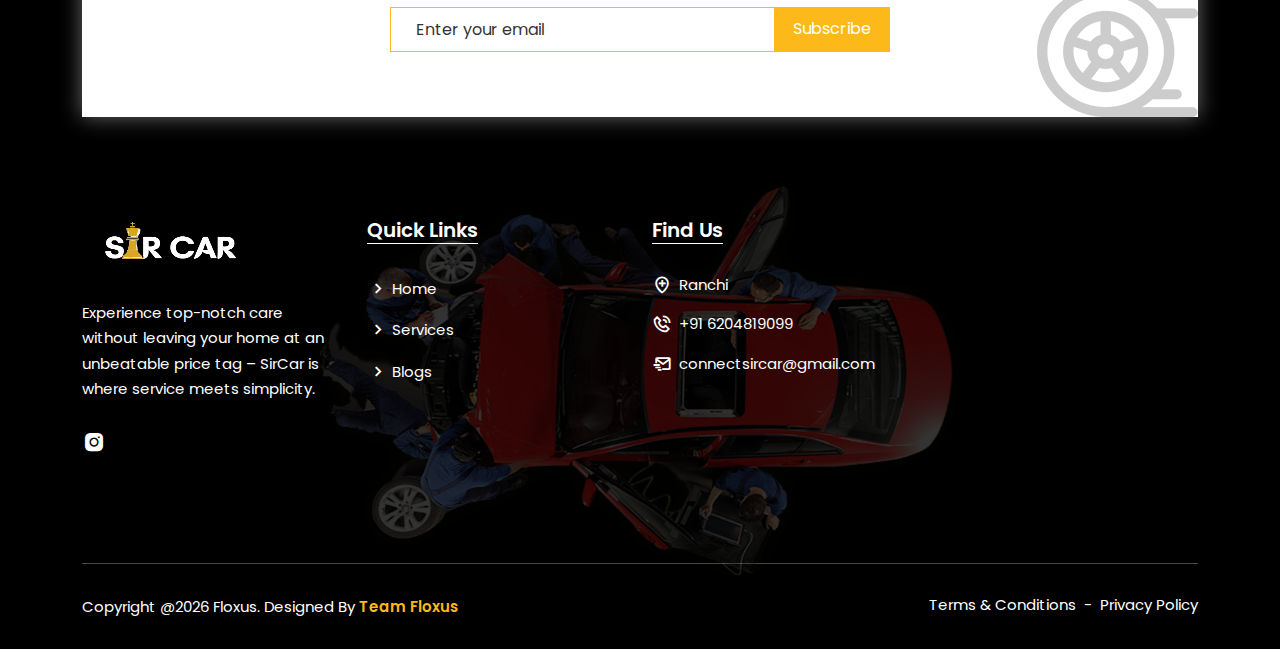
==== commit 7565d54e: "Update index.html" ====
--- a/index.html
+++ b/index.html
@@ -161,7 +161,7 @@
                             <i class='bx bxs-phone-call'></i>
                             <h3>Contact Us</h3>
                             <a>+91 6204819099</a>
-                            <a>connectsir@gmail.com</a>
+                            <a>connectsircar@gmail.com</a>
                         </div>
                     </div>
                     <div class="col-sm-6 offset-sm-3 offset-lg-0 col-lg-4">
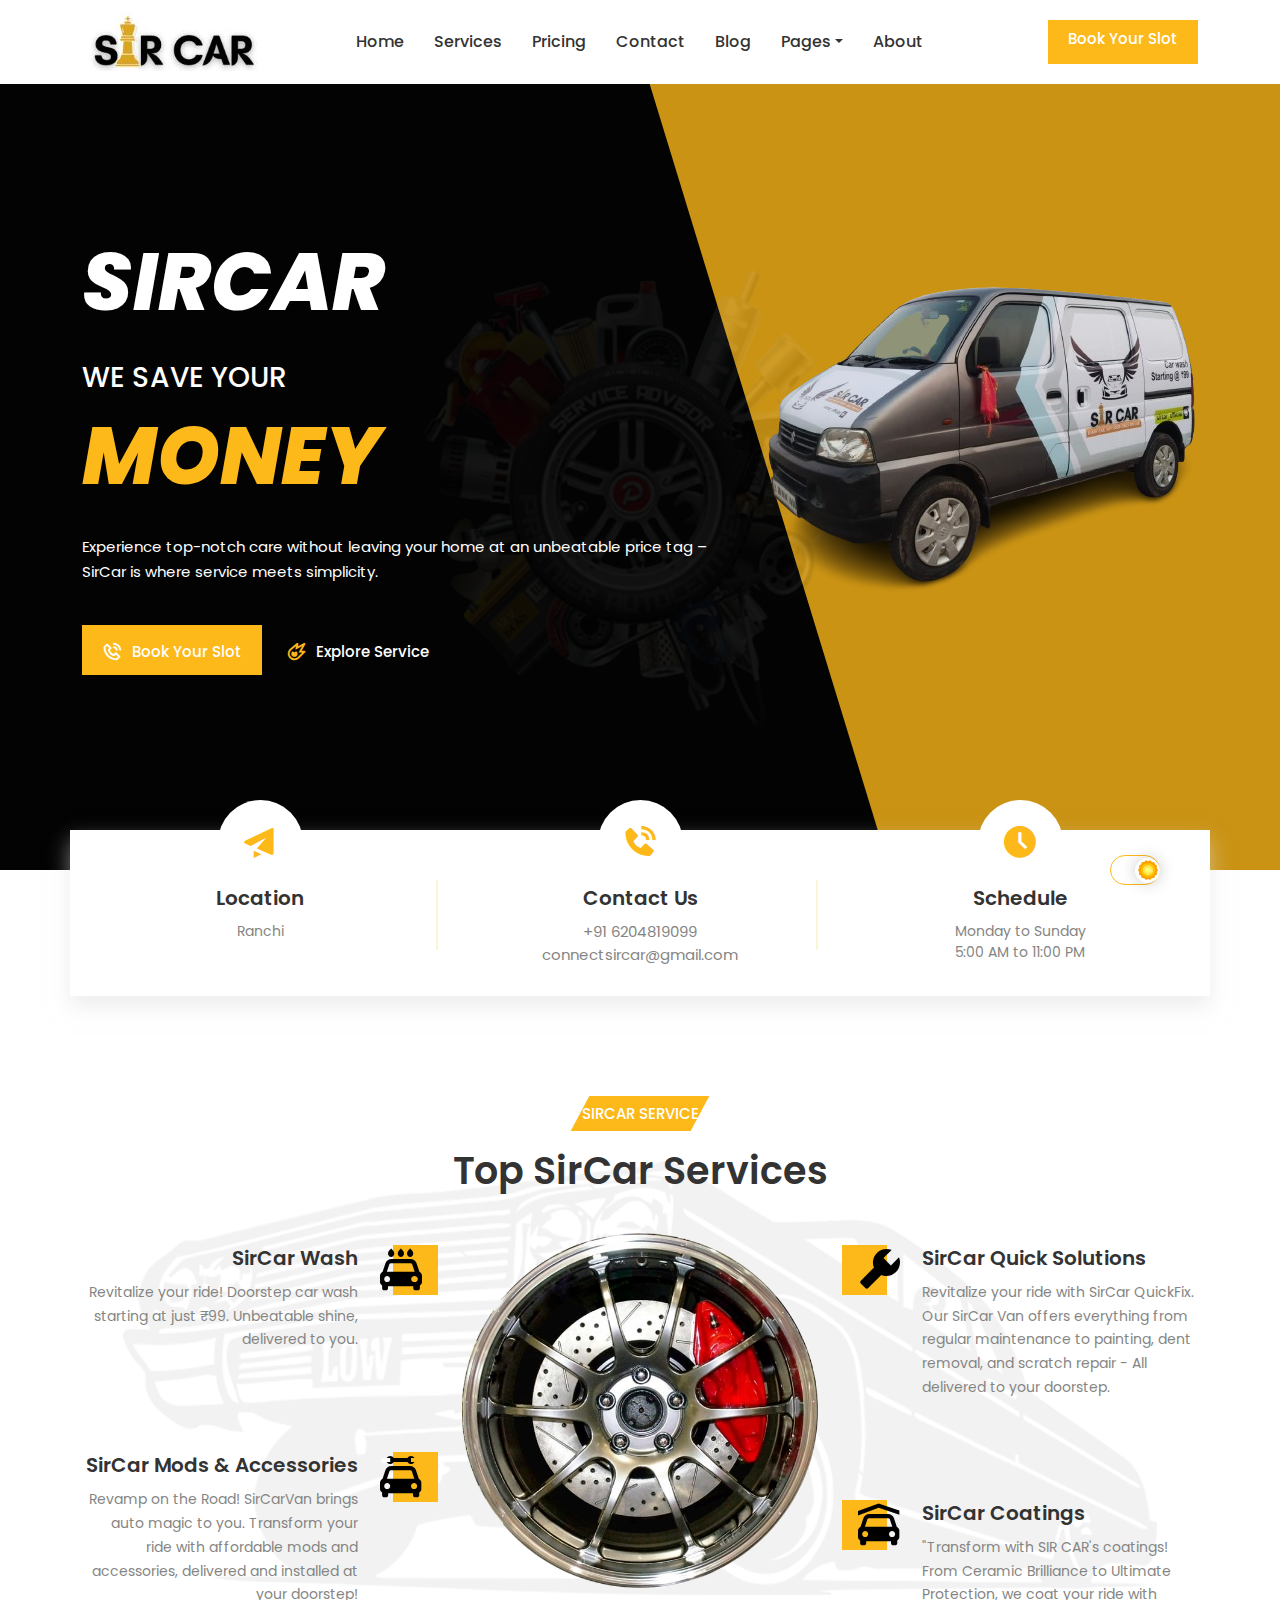
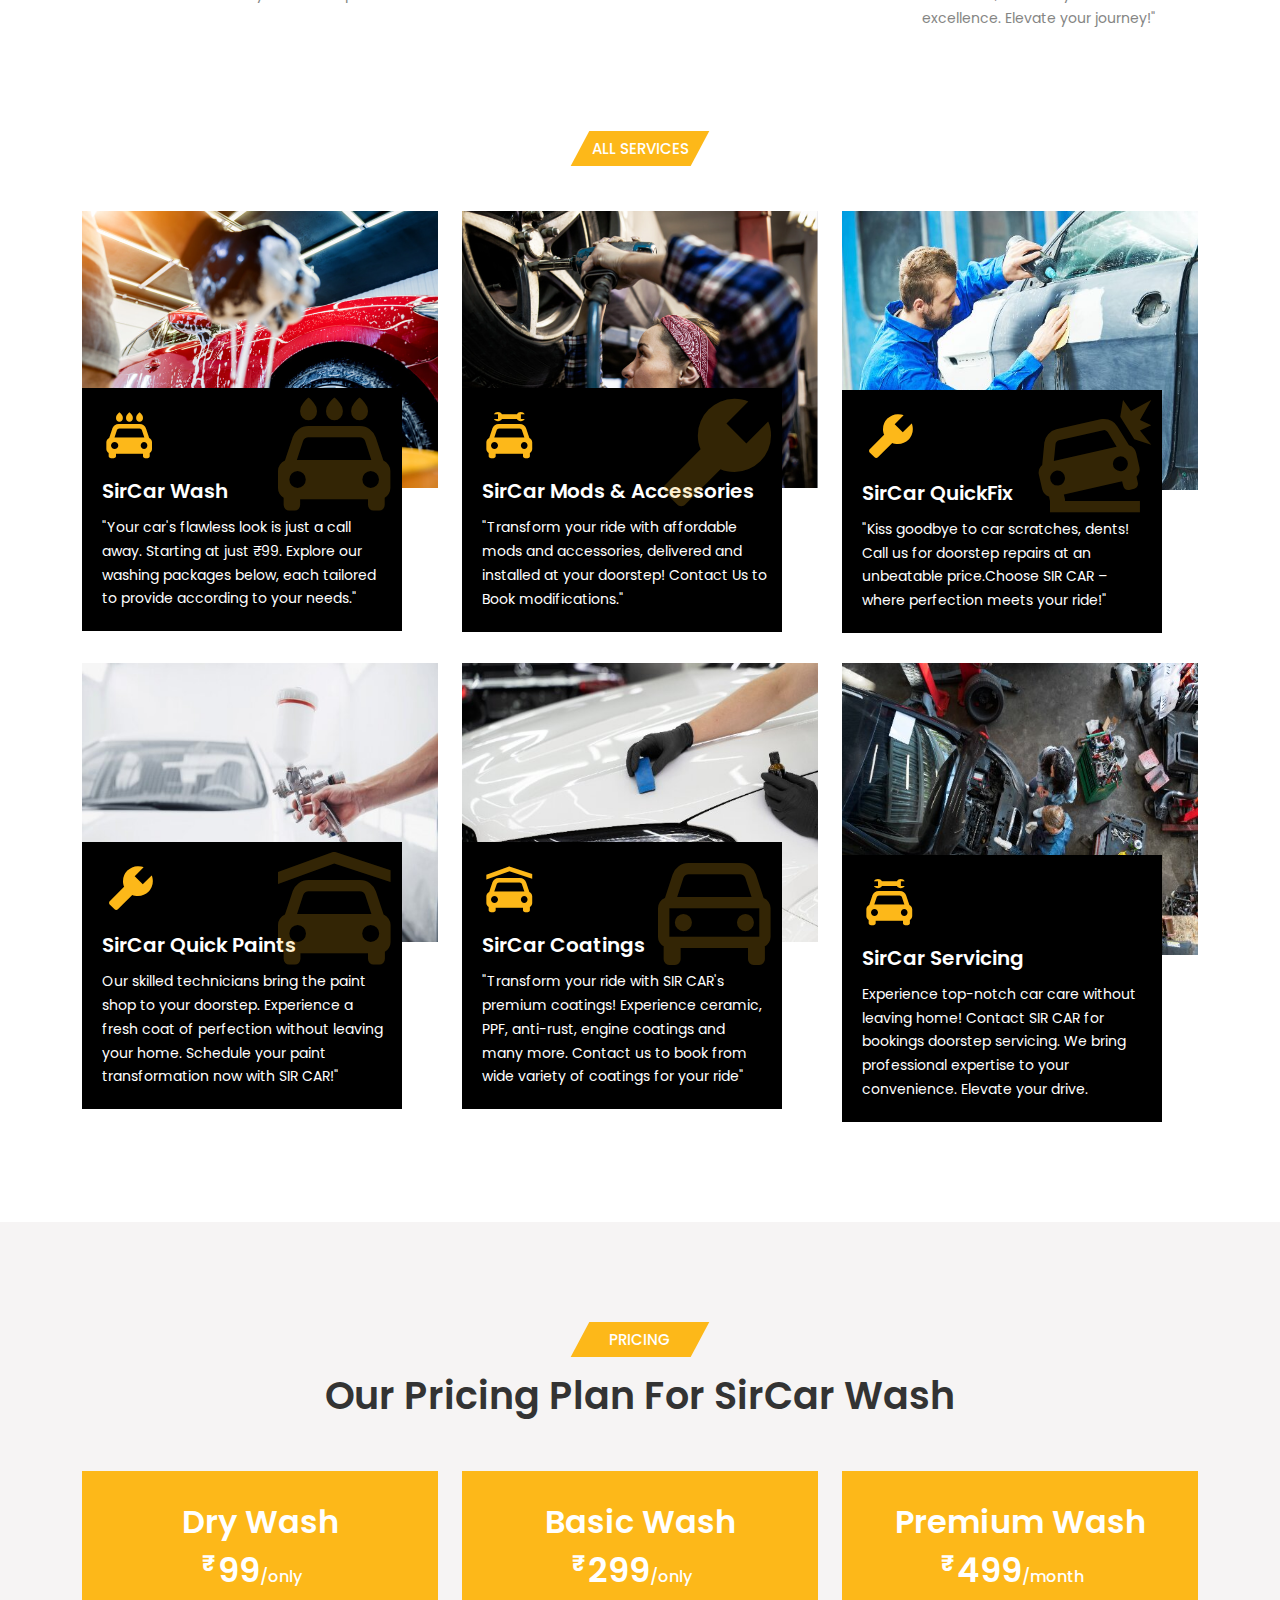
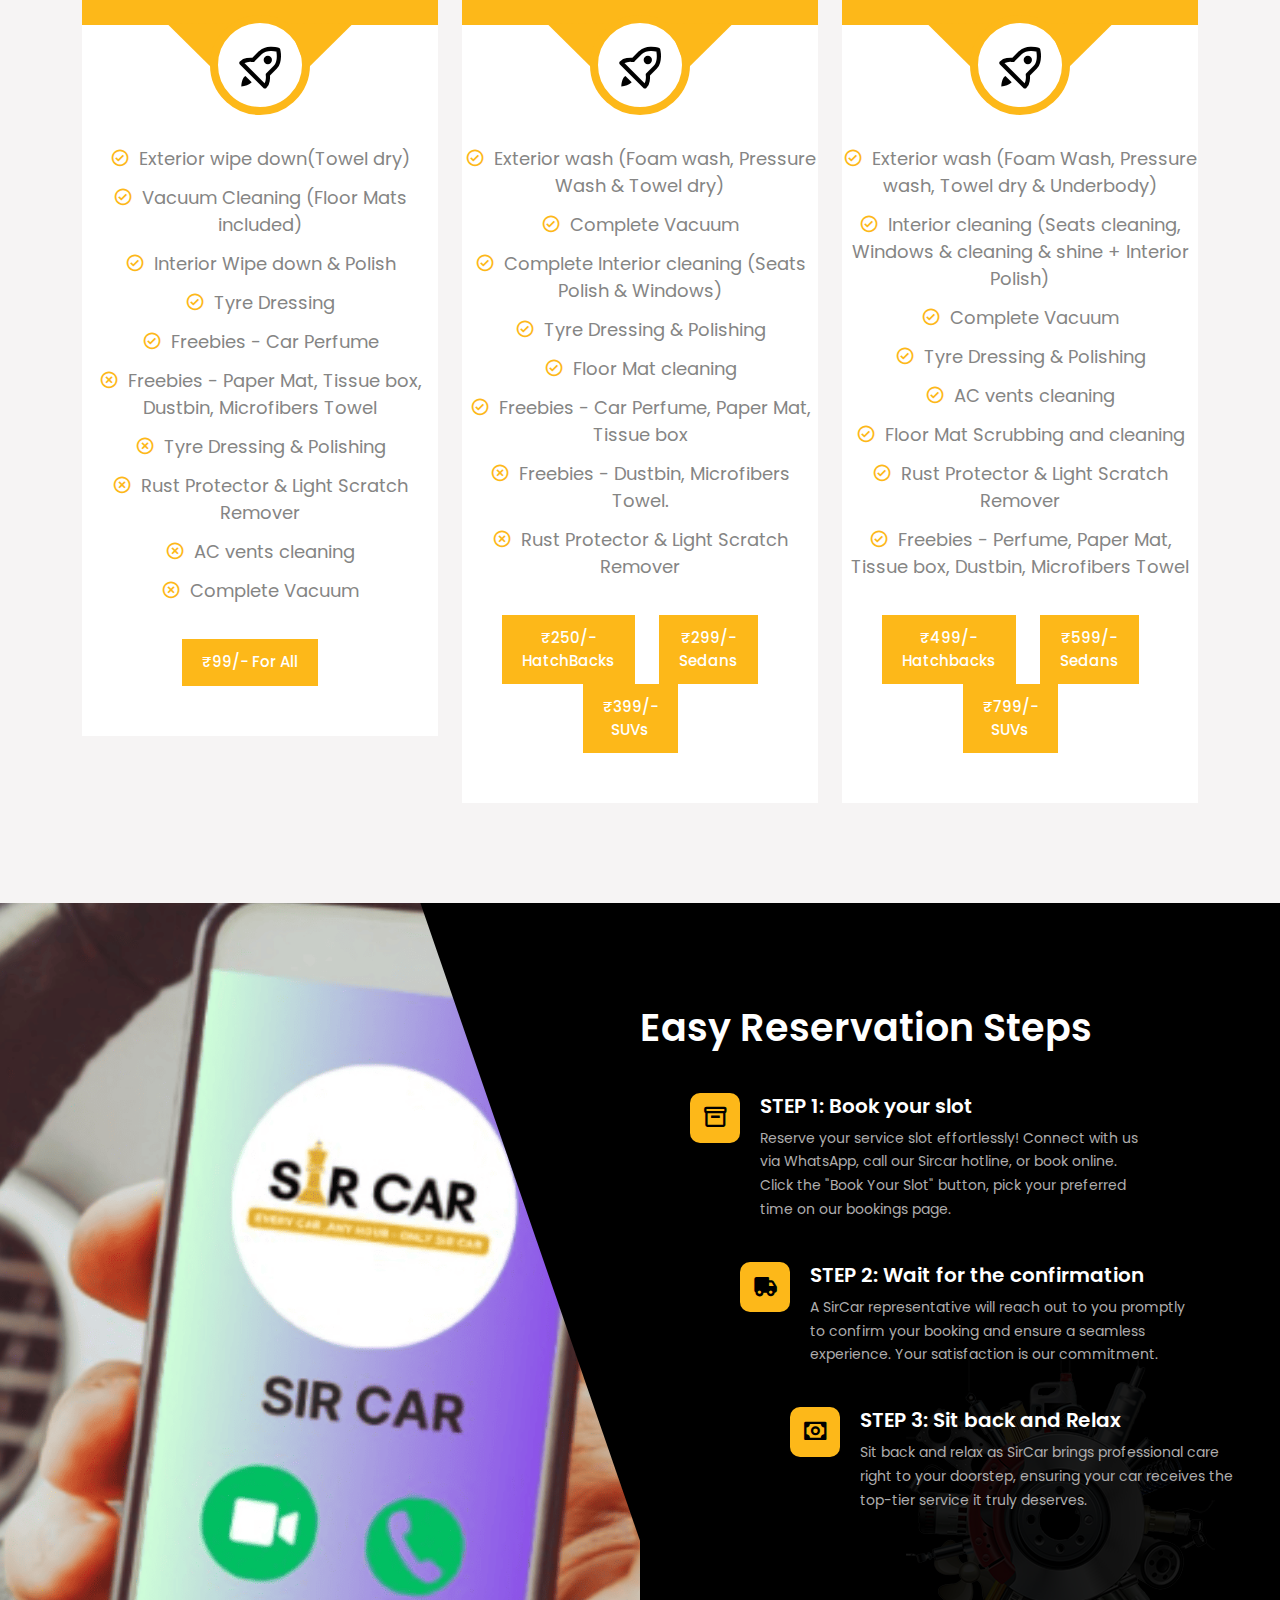
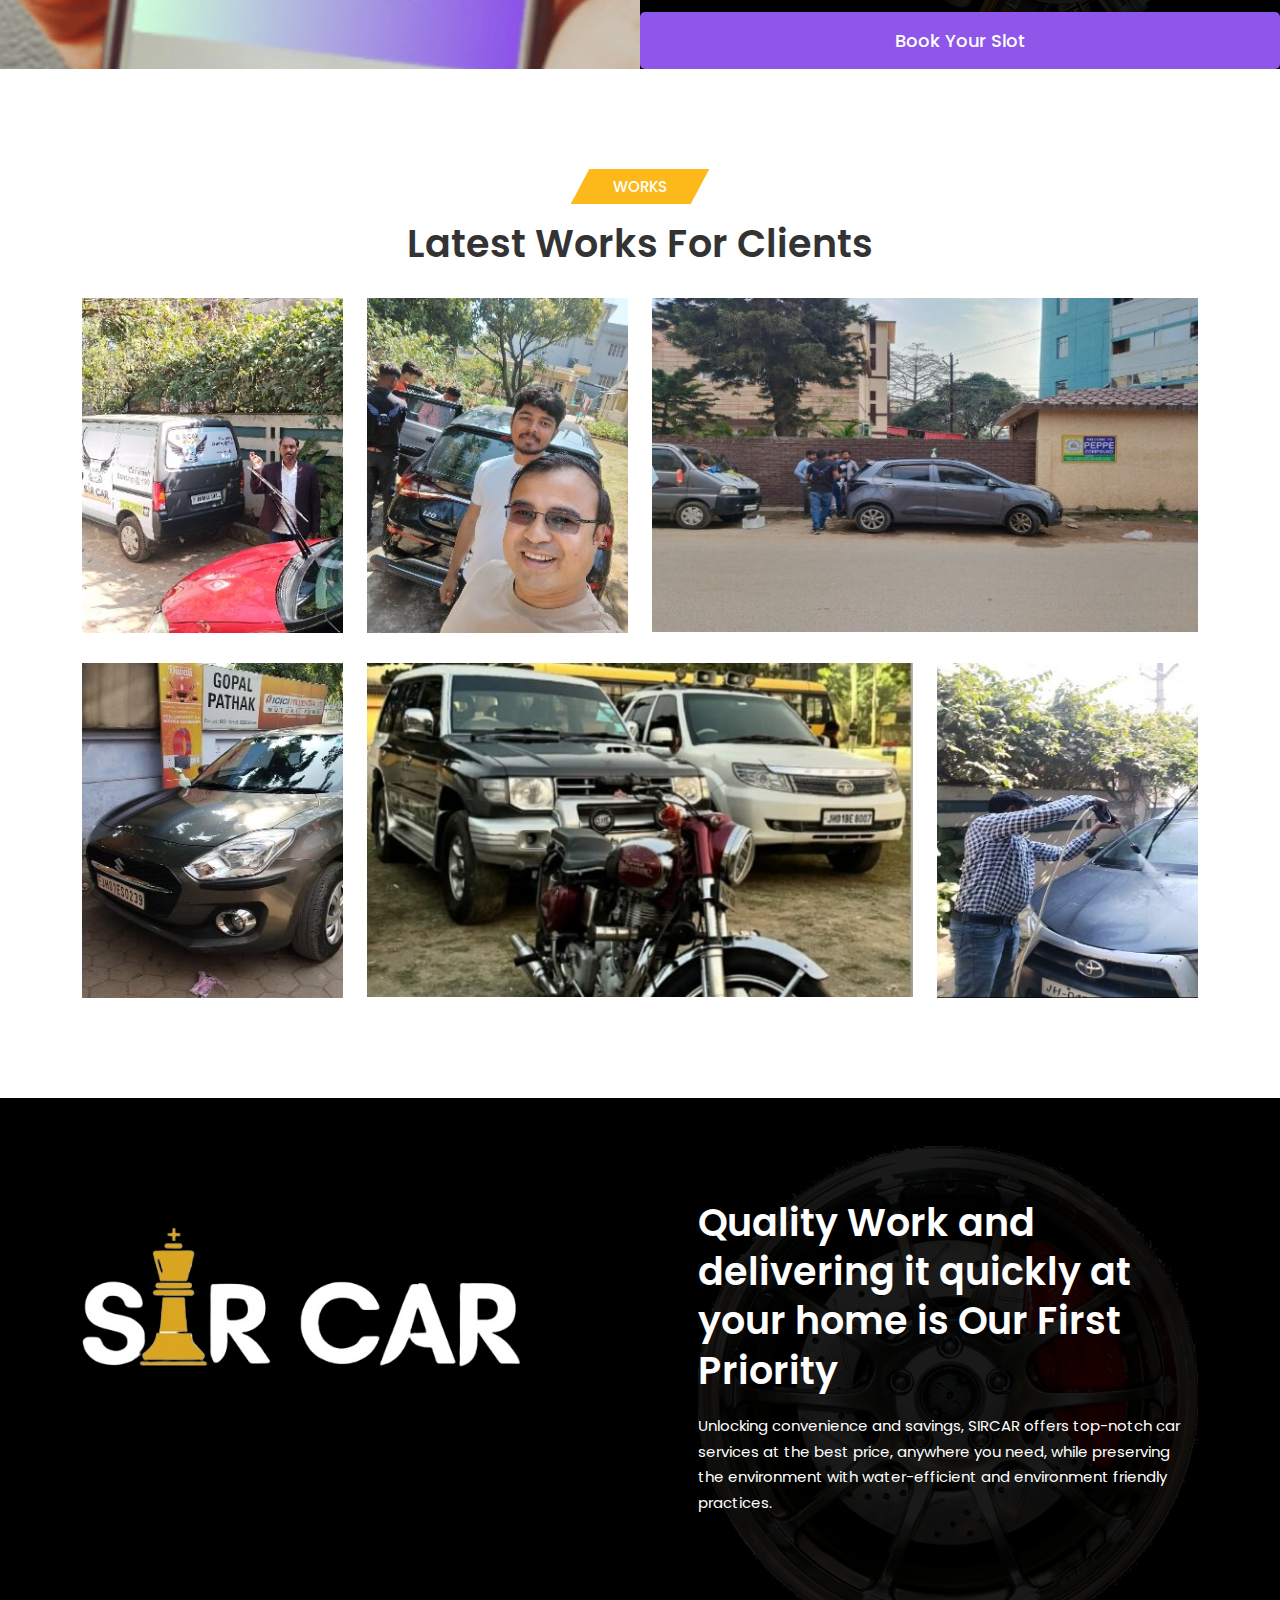
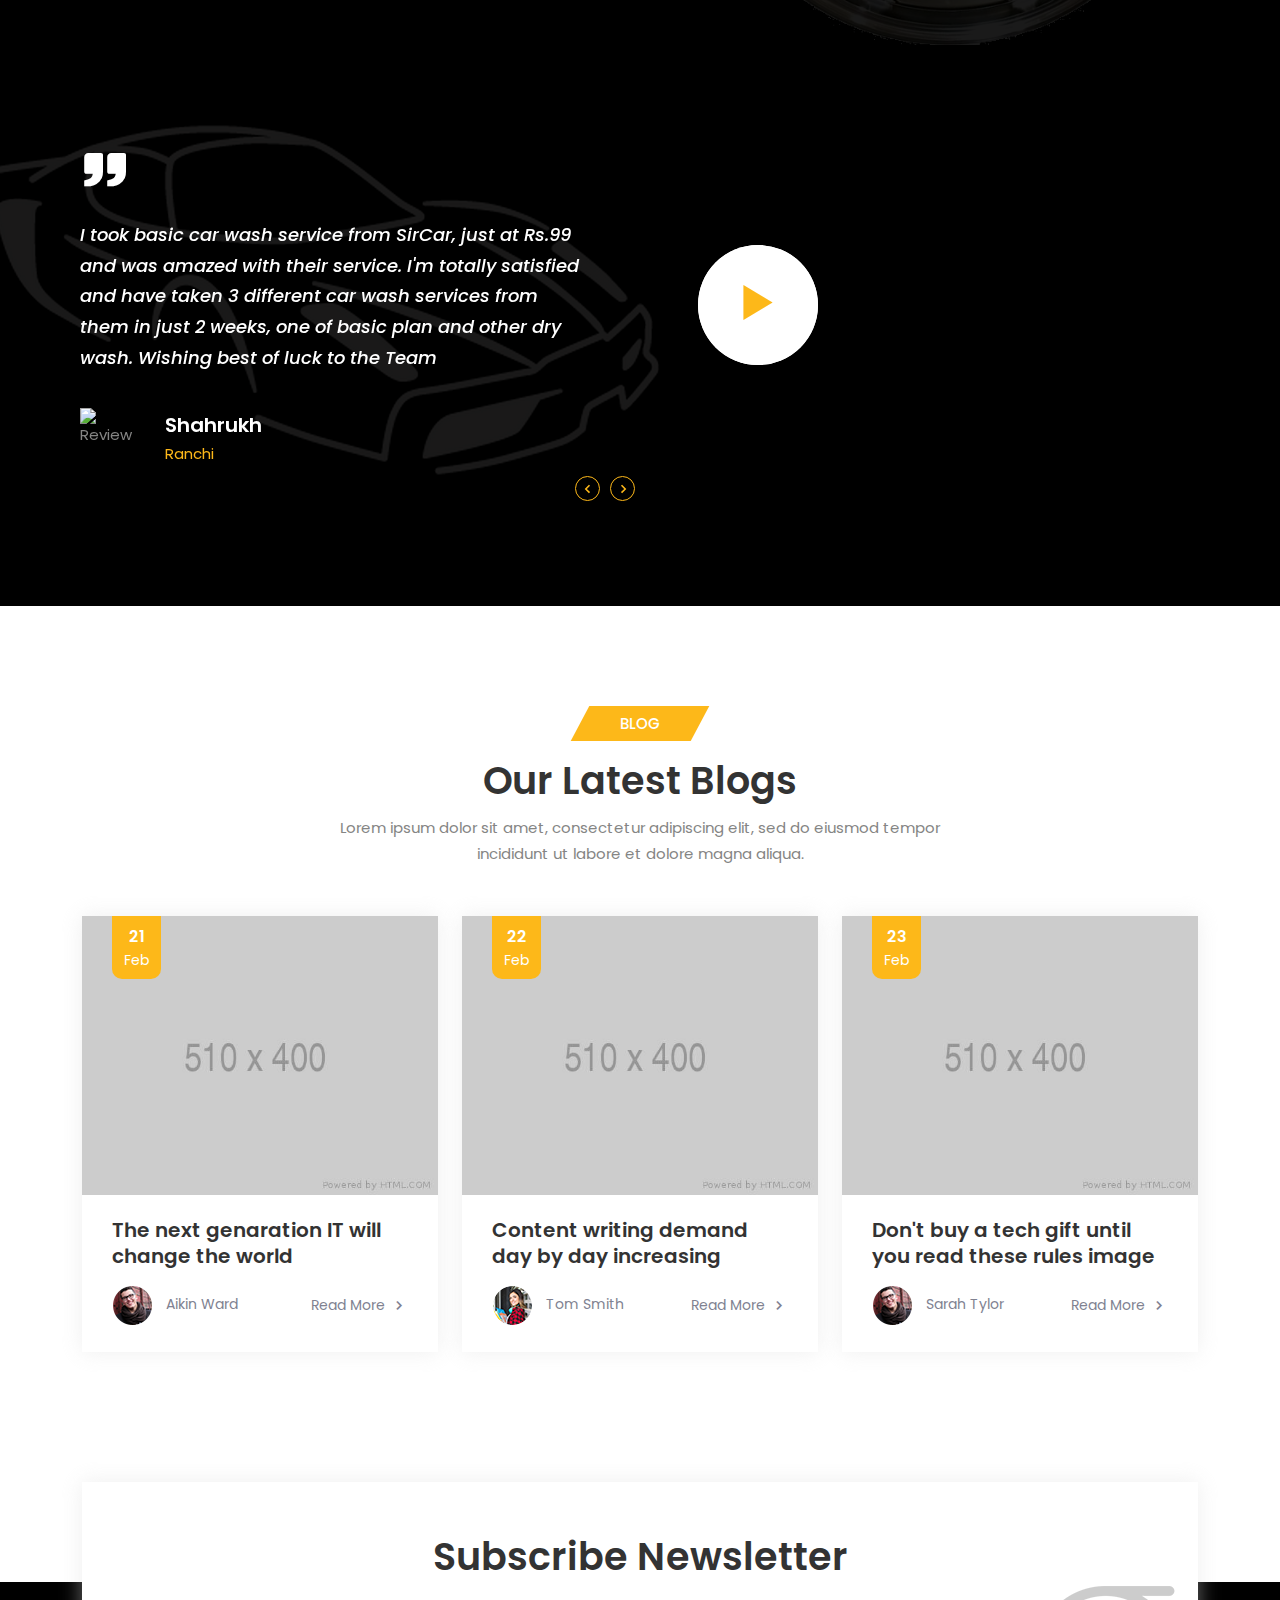
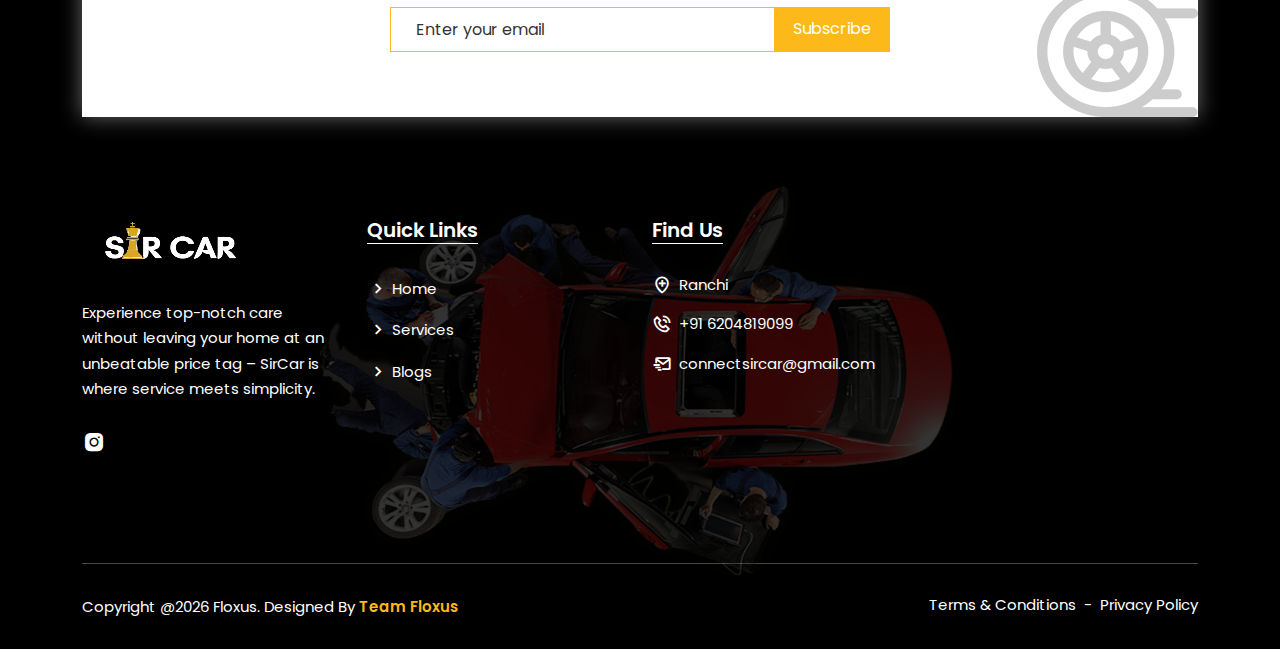
==== commit 836c2ec1: "Update index.html" ====
--- a/index.html
+++ b/index.html
@@ -674,12 +674,7 @@
                                 </div>
                             </div>
                         </div>
-                    </div>
-                    <div class="col-lg-6">
-                        <div class="review-bg">
-                            <img src="assets/img/home-one/review/1.jpg" >
-                        </div>
-                    </div>                    
+                    </div>               
                 </div>
             </div>
         </div>
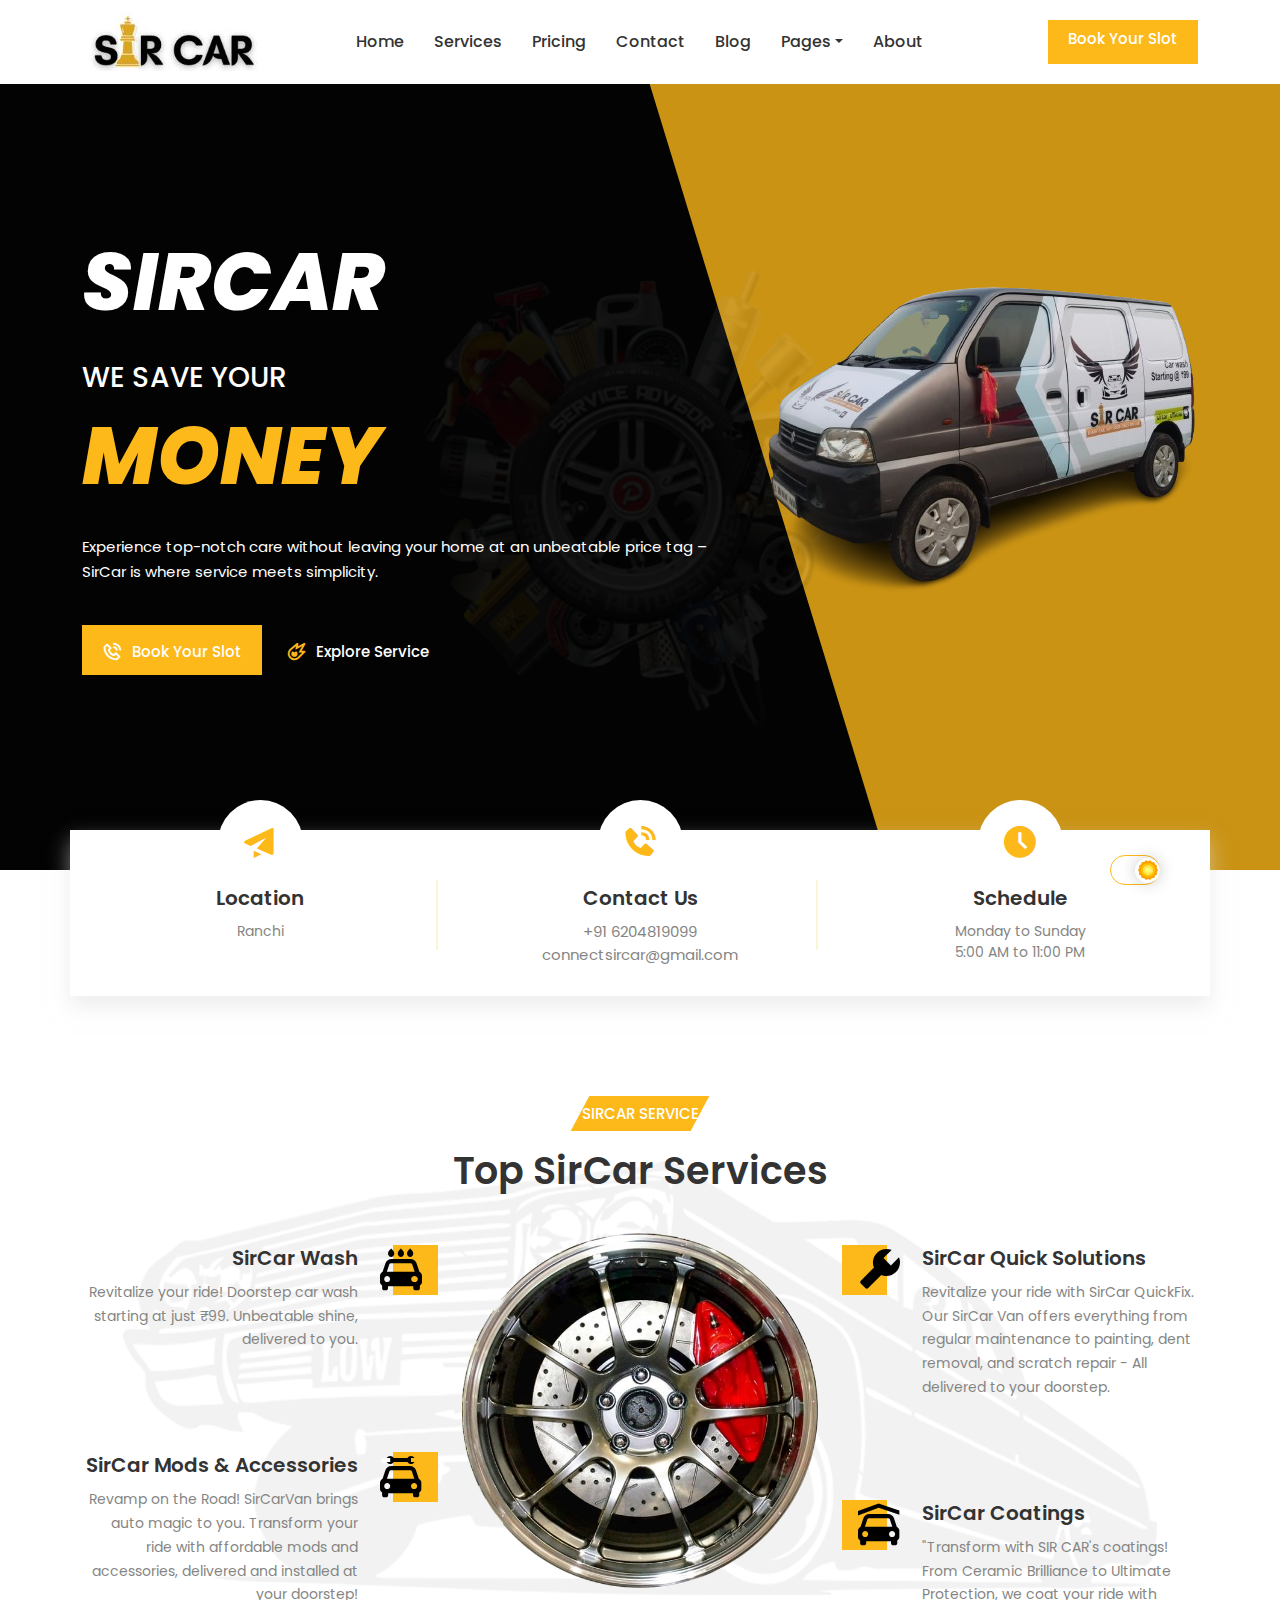
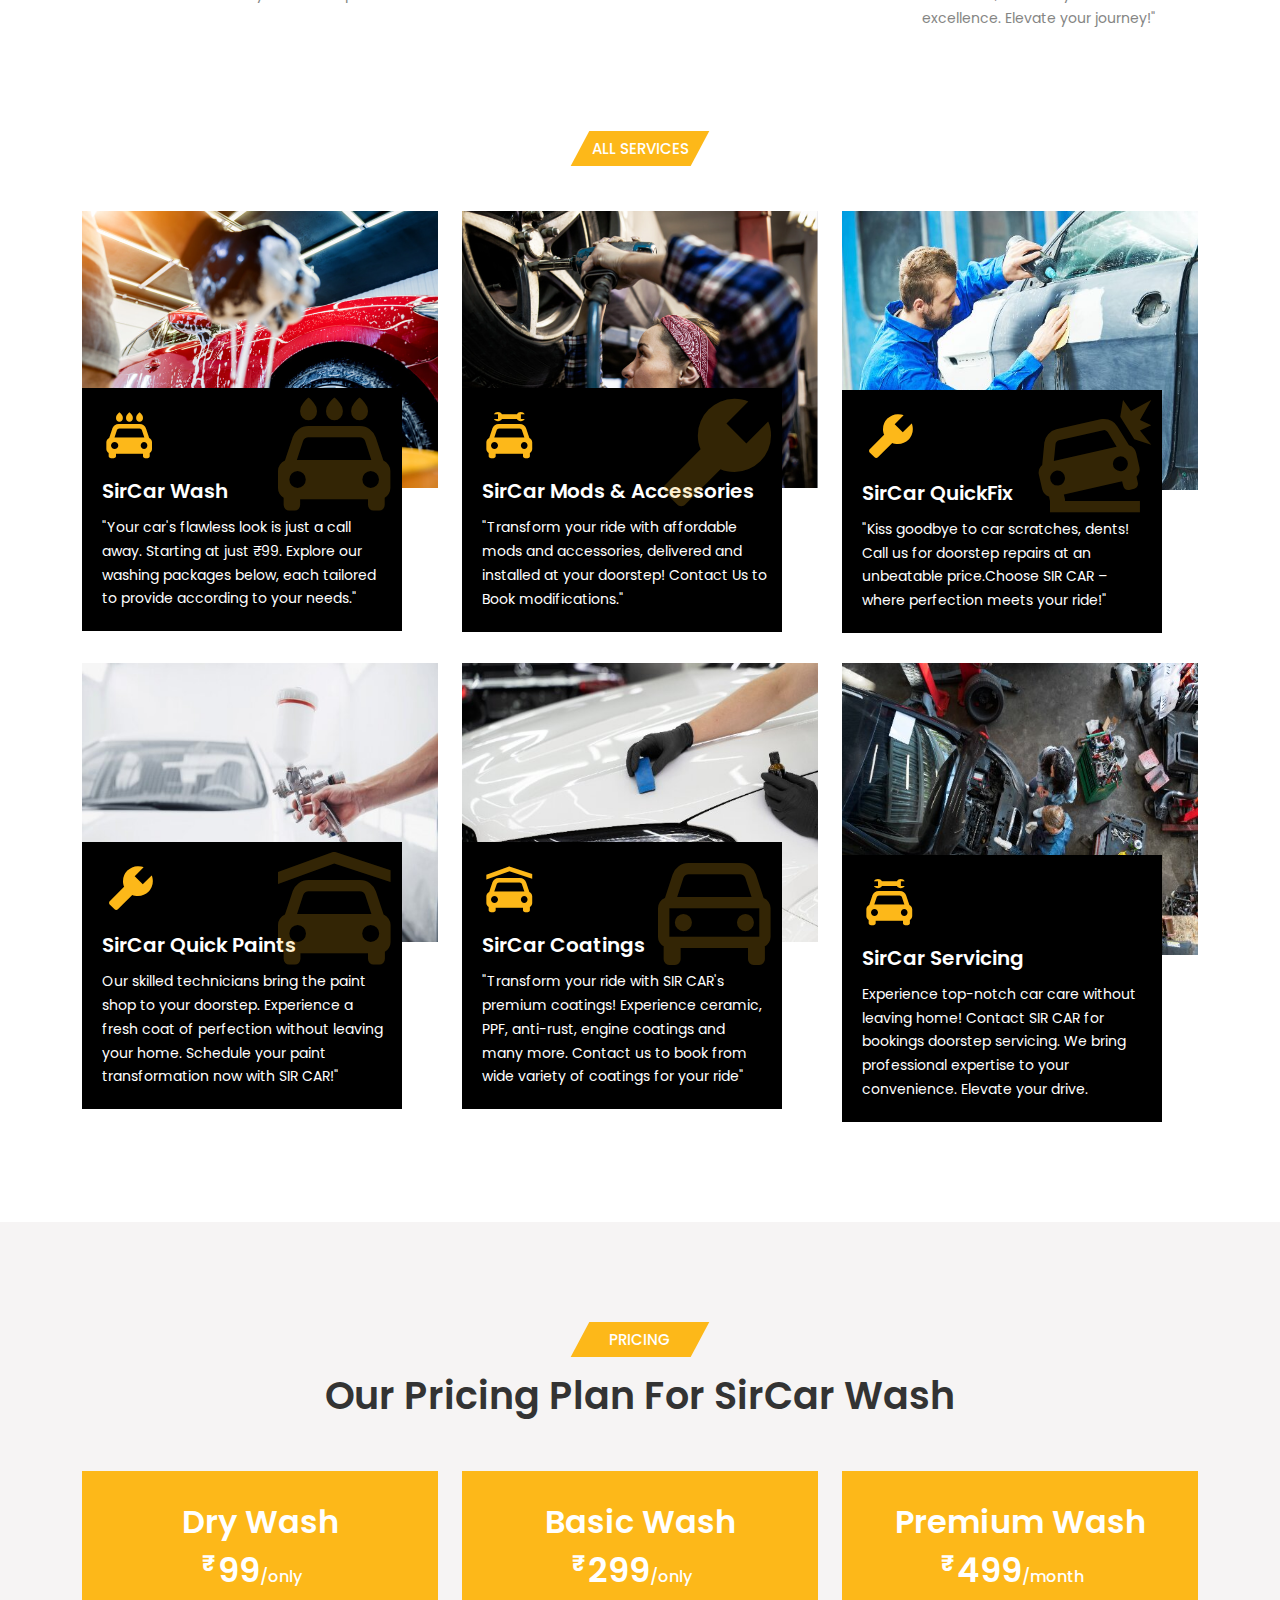
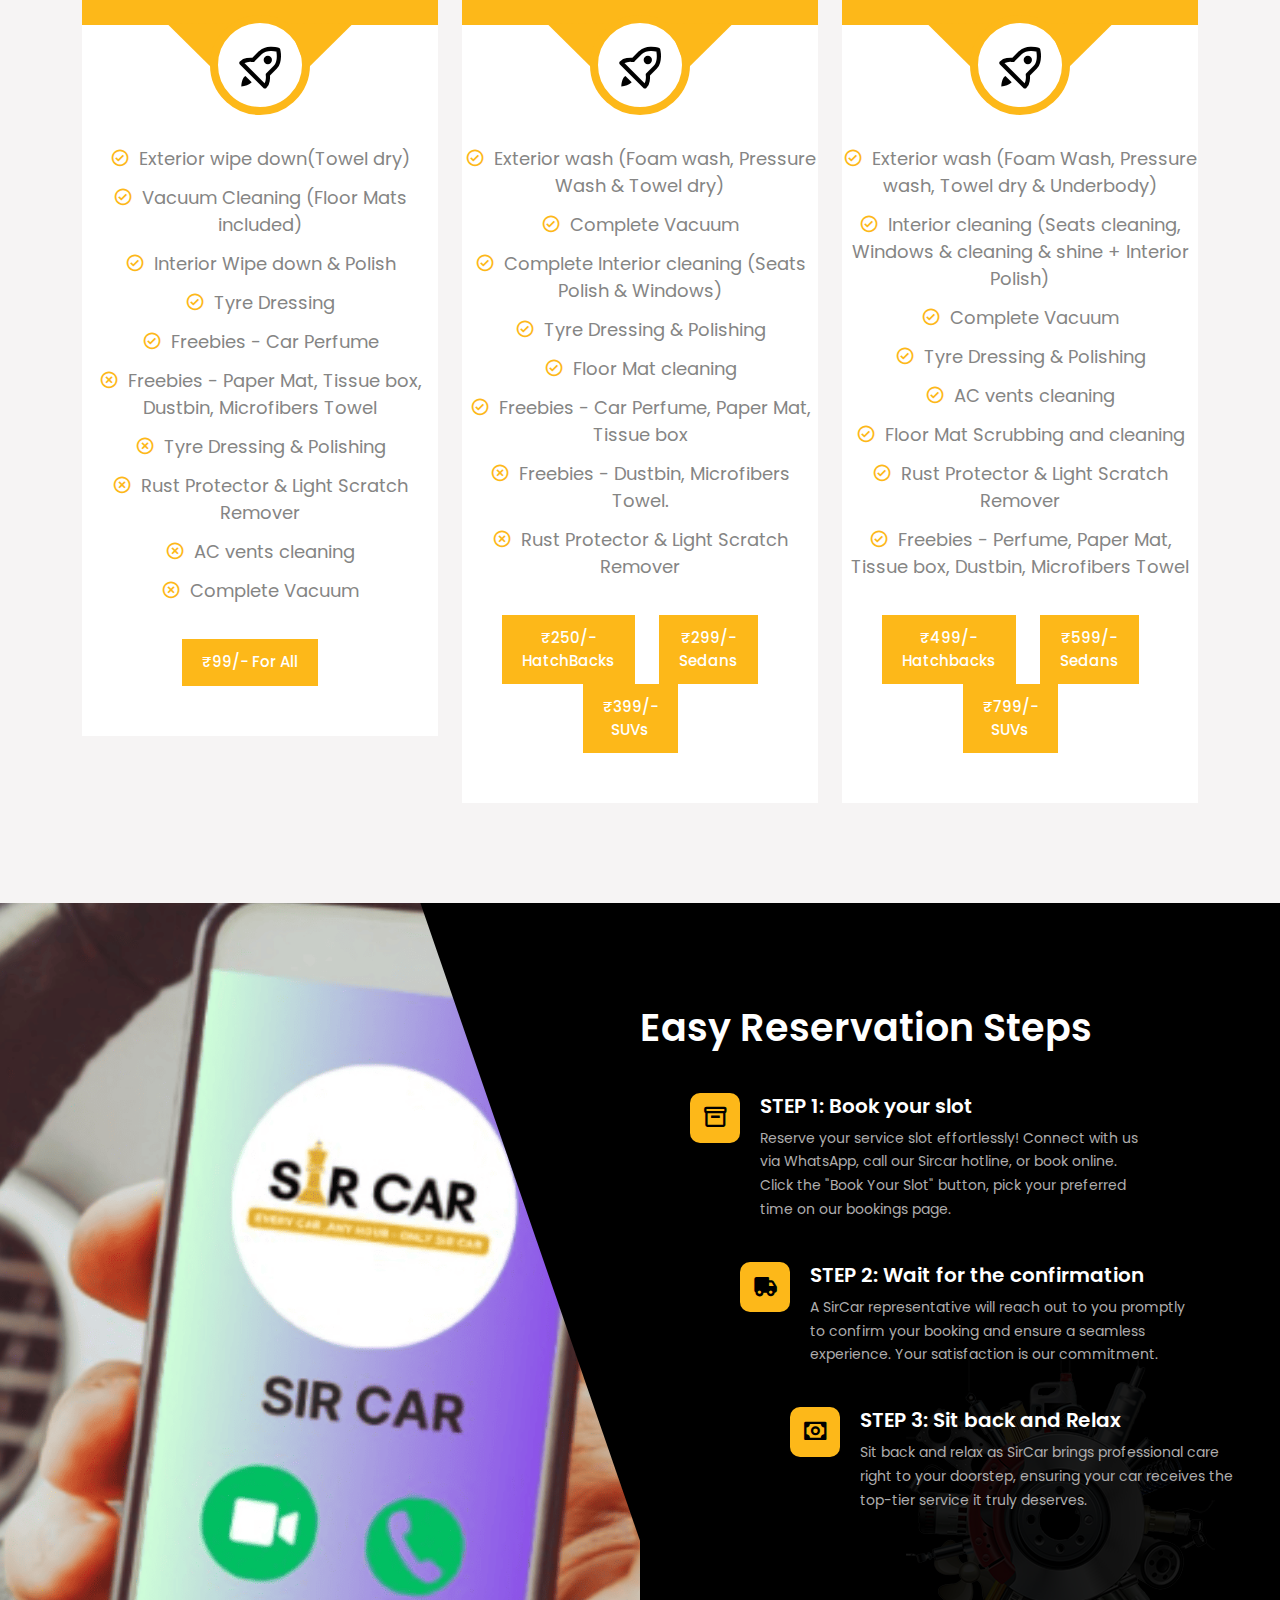
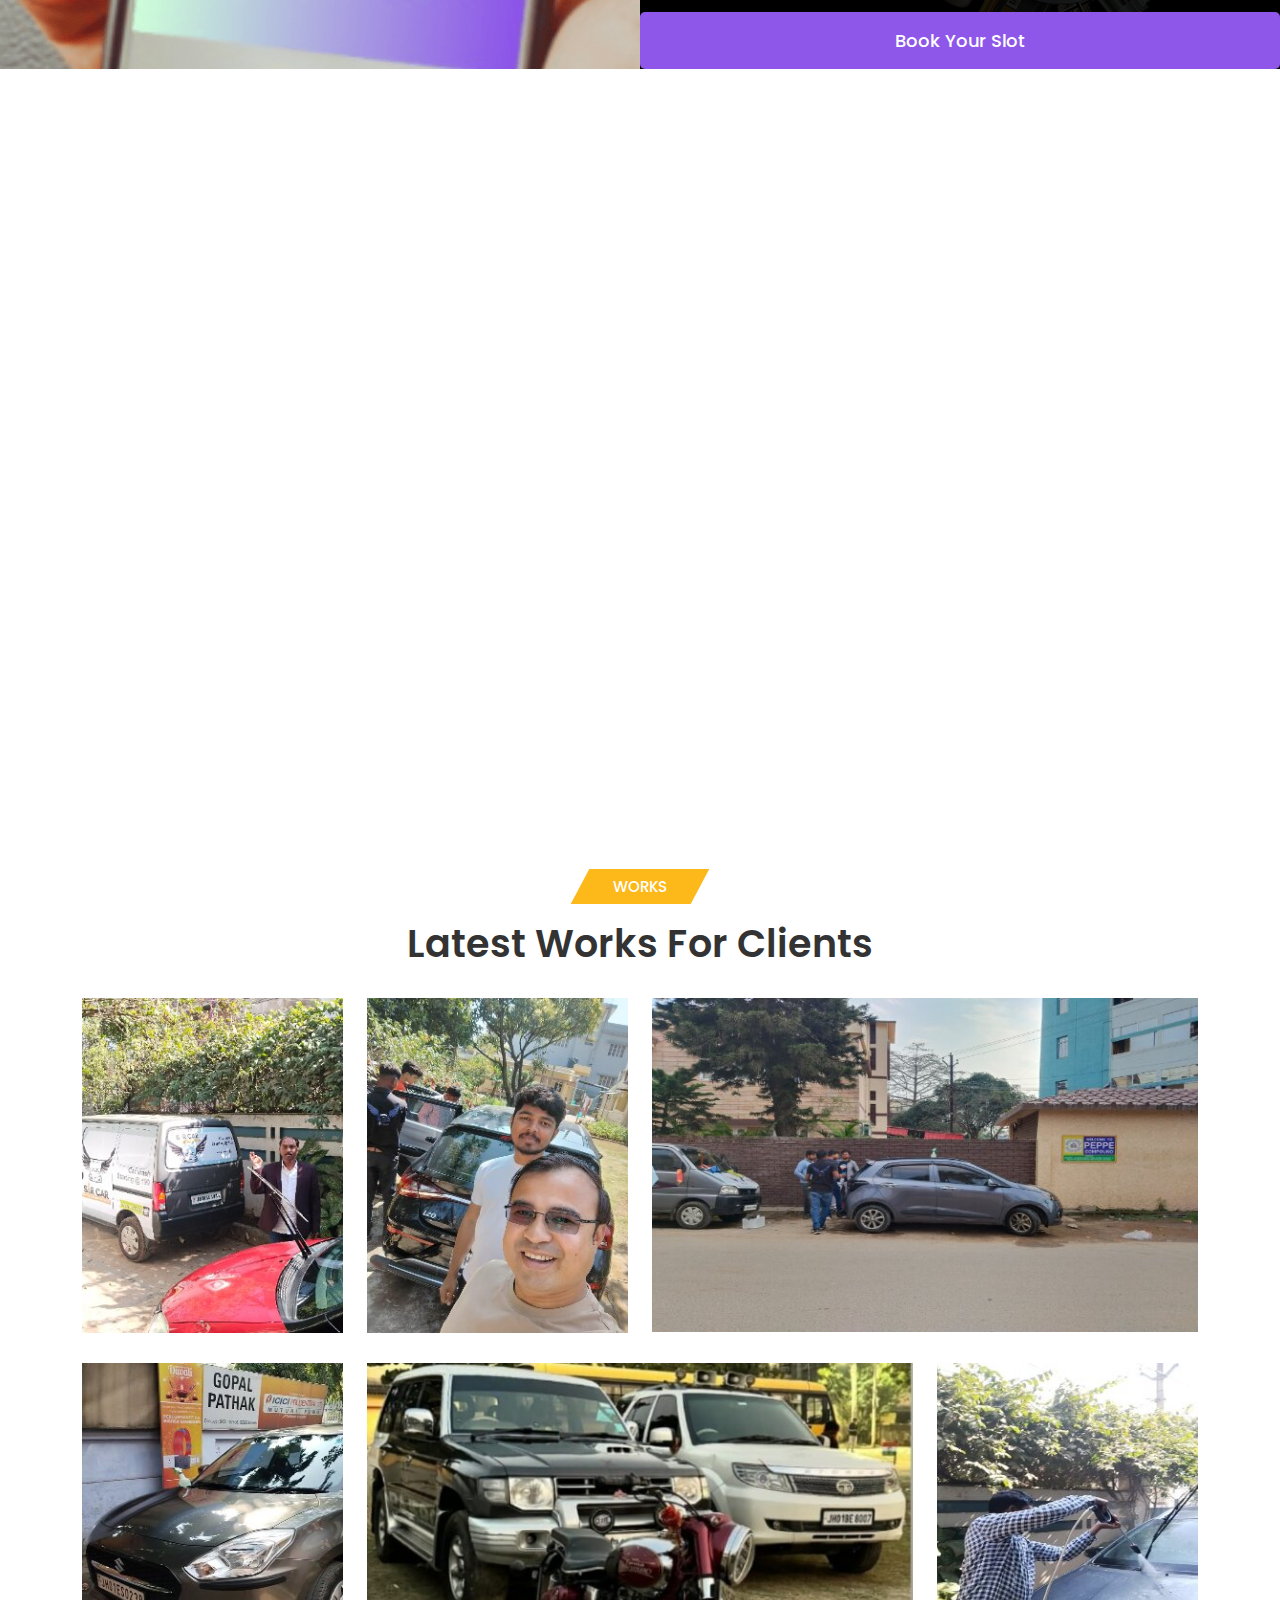
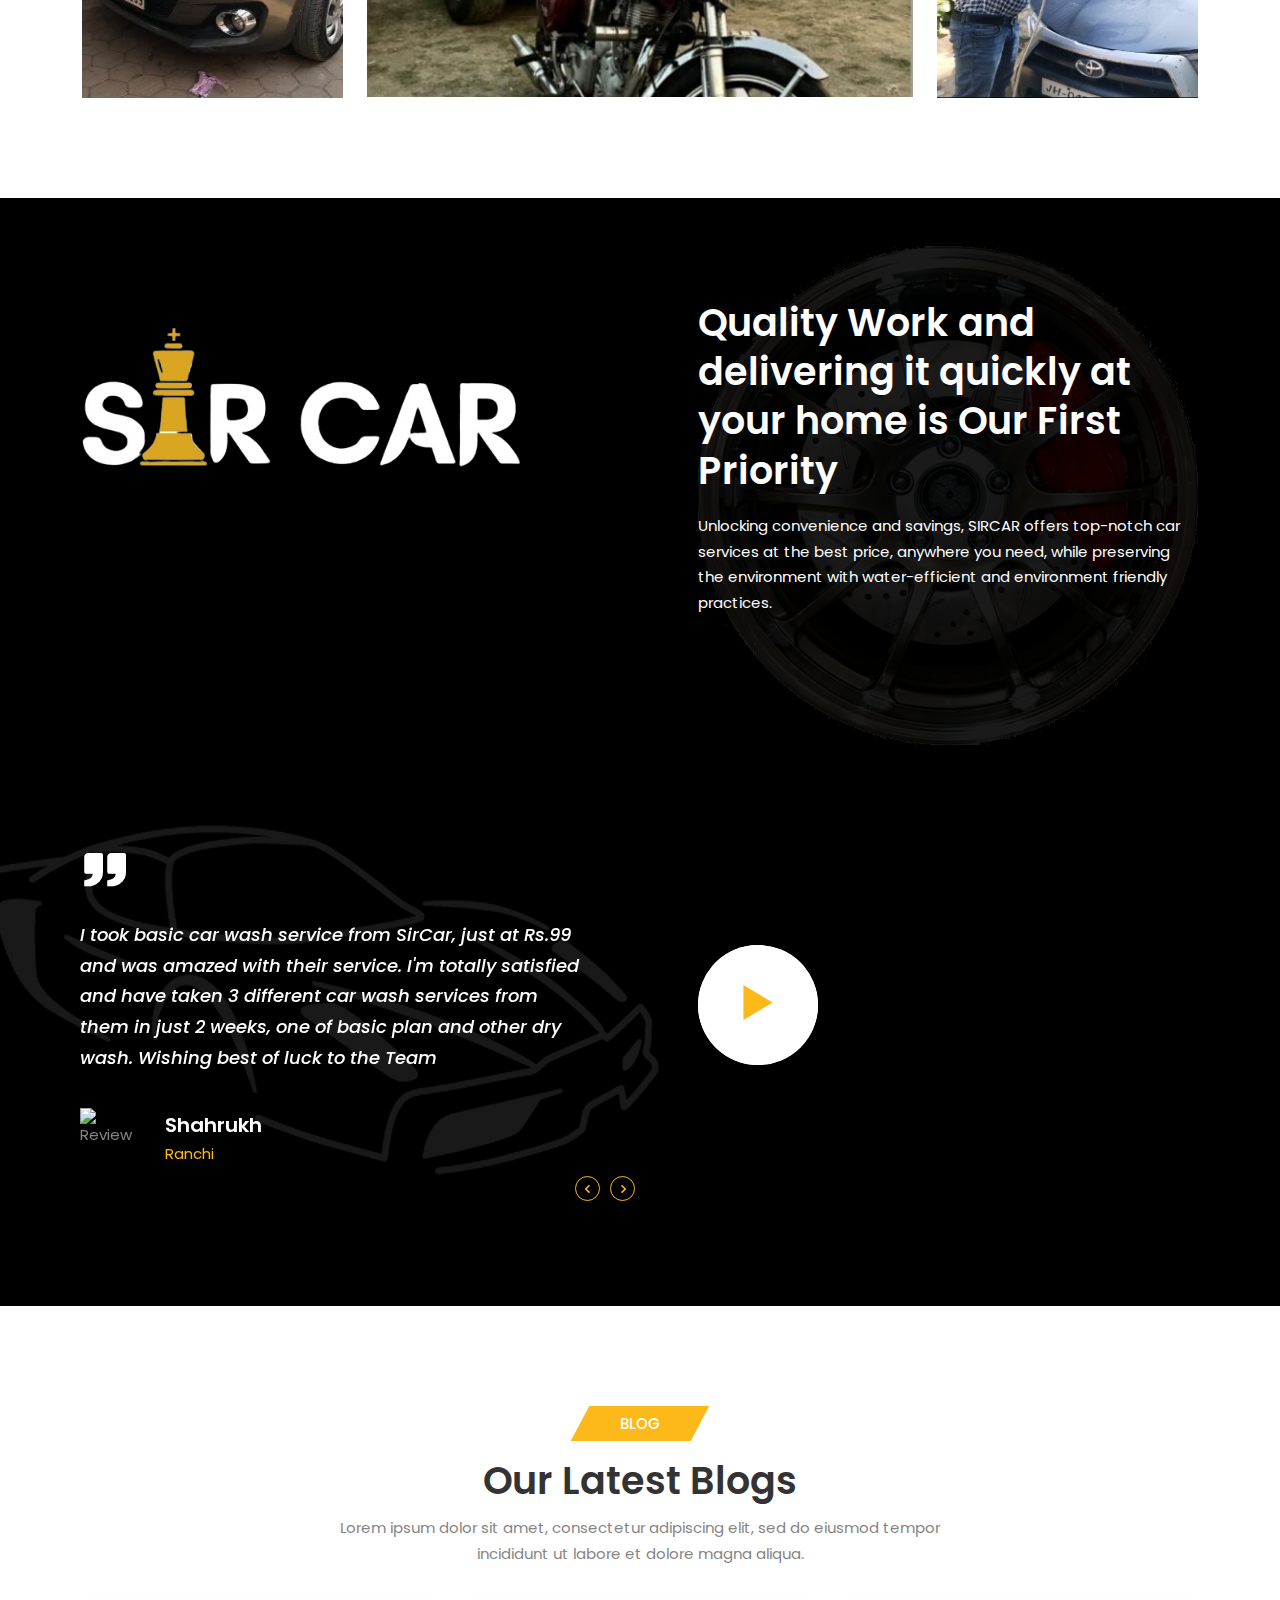
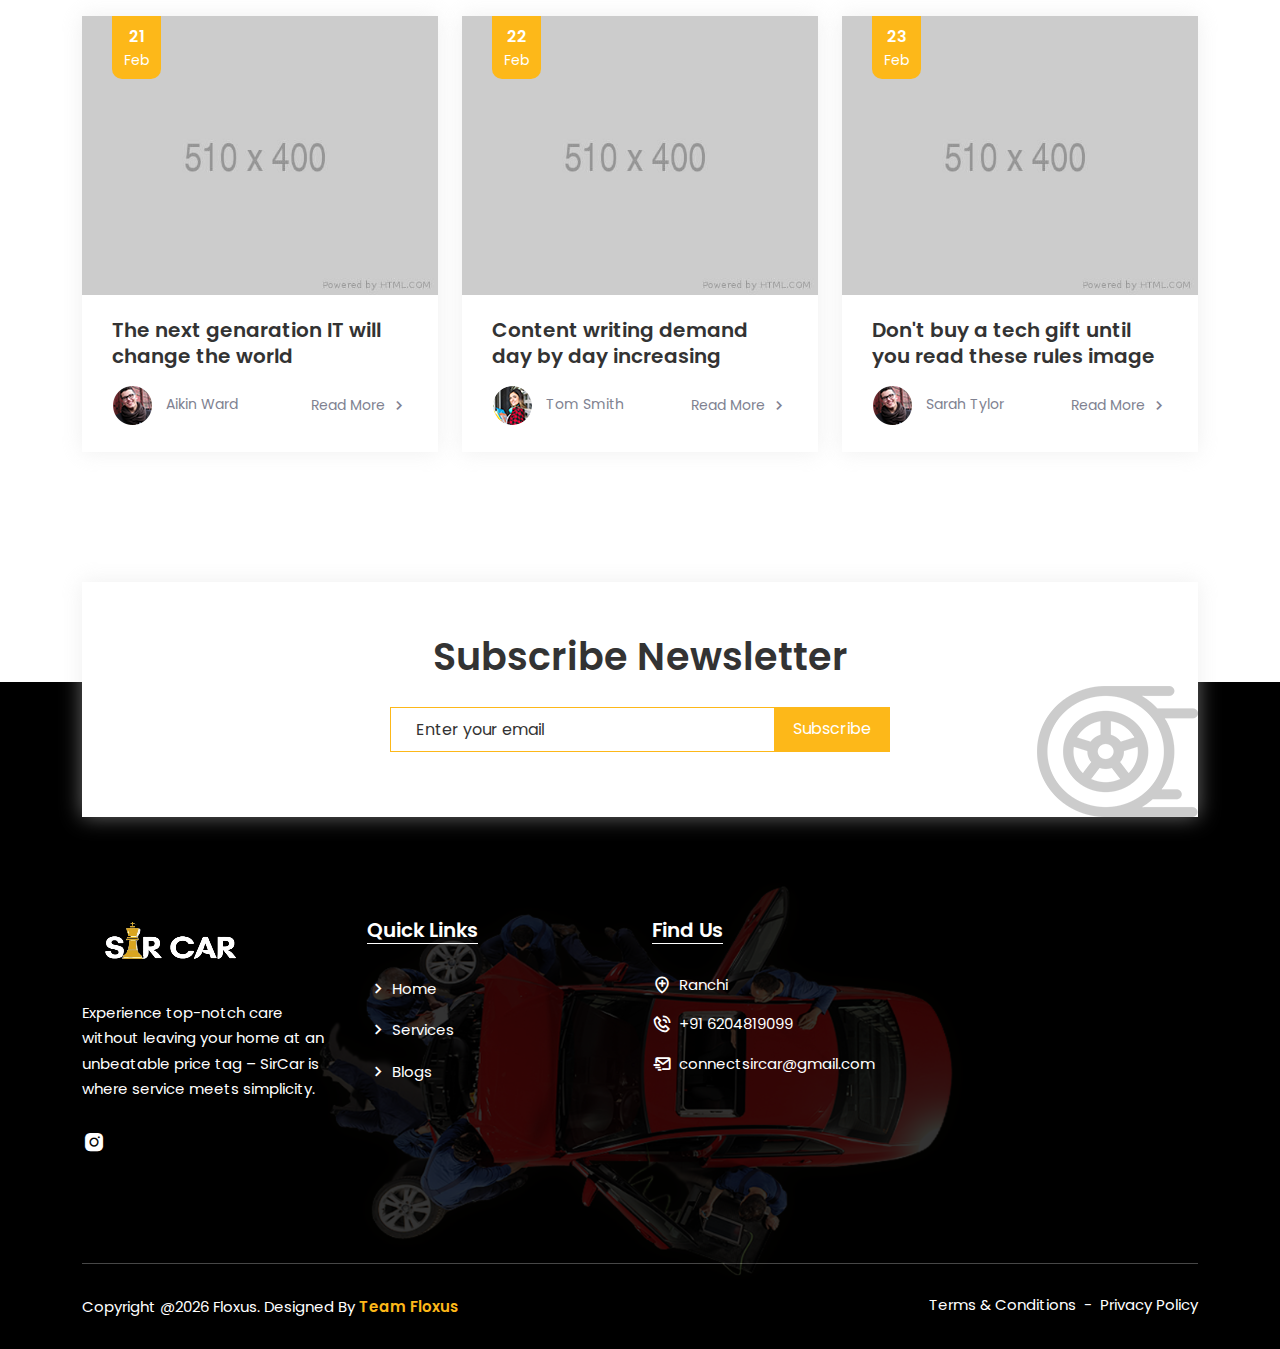
==== commit 52ec99a9: "Update index.html" ====
--- a/index.html
+++ b/index.html
@@ -102,7 +102,7 @@
                             </ul>
                         </div>
                         <div class="cmn-btn">
-                            <a class="banner-btn-left" href="https://calendly.com/sircar_official/1hour">                                
+                            <a class="banner-btn-left" href="#Book_slot">                                
                                 Book Your Slot
                             </a>
                         </div>
@@ -129,7 +129,7 @@
                             <p>Experience top-notch care without leaving your home at an unbeatable price tag – SirCar is where service meets simplicity.
                             </p>
                             <div class="cmn-btn">                            
-                                <a class="banner-btn-left" href="https://calendly.com/sircar_official/1hour" >
+                                <a class="banner-btn-left" href="#Book_slot" >
                                     <i class='bx bx-phone-call' ></i>
                                     Book Your Slot
                                 </a>
@@ -554,7 +554,7 @@
                             </ul>
                         </div>
                         <div class="cmn-btn">
-                            <a class="banner-btn-left" href="https://calendly.com/sircar_official/1hour" style="display: block; margin: 0 auto; padding: 15px 30px; font-size: 18px; text-align: center; color: #fff; background-color: rgb(142,87,233); border-radius: 5px; transition: background-color 0.3s; text-decoration: none;">
+                            <a class="banner-btn-left" href="#Book_slot" style="display: block; margin: 0 auto; padding: 15px 30px; font-size: 18px; text-align: center; color: #fff; background-color: rgb(142,87,233); border-radius: 5px; transition: background-color 0.3s; text-decoration: none;">
                                 Book Your Slot
                             </a>
                         </div>
@@ -563,6 +563,11 @@
             </div>
         </div>
         <!-- End Feature -->
+
+	<!-- Calendly inline widget begin -->
+        <div id="Book_slot" class="calendly-inline-widget" data-url="https://calendly.com/sircar_official/1hour?background_color=fdb819&primary_color=fdb819" style="min-width:320px;height:700px;"></div>
+        <script type="text/javascript" src="https://assets.calendly.com/assets/external/widget.js" async></script>
+        <!-- Calendly inline widget end -->
 
         
         <!-- Work -->
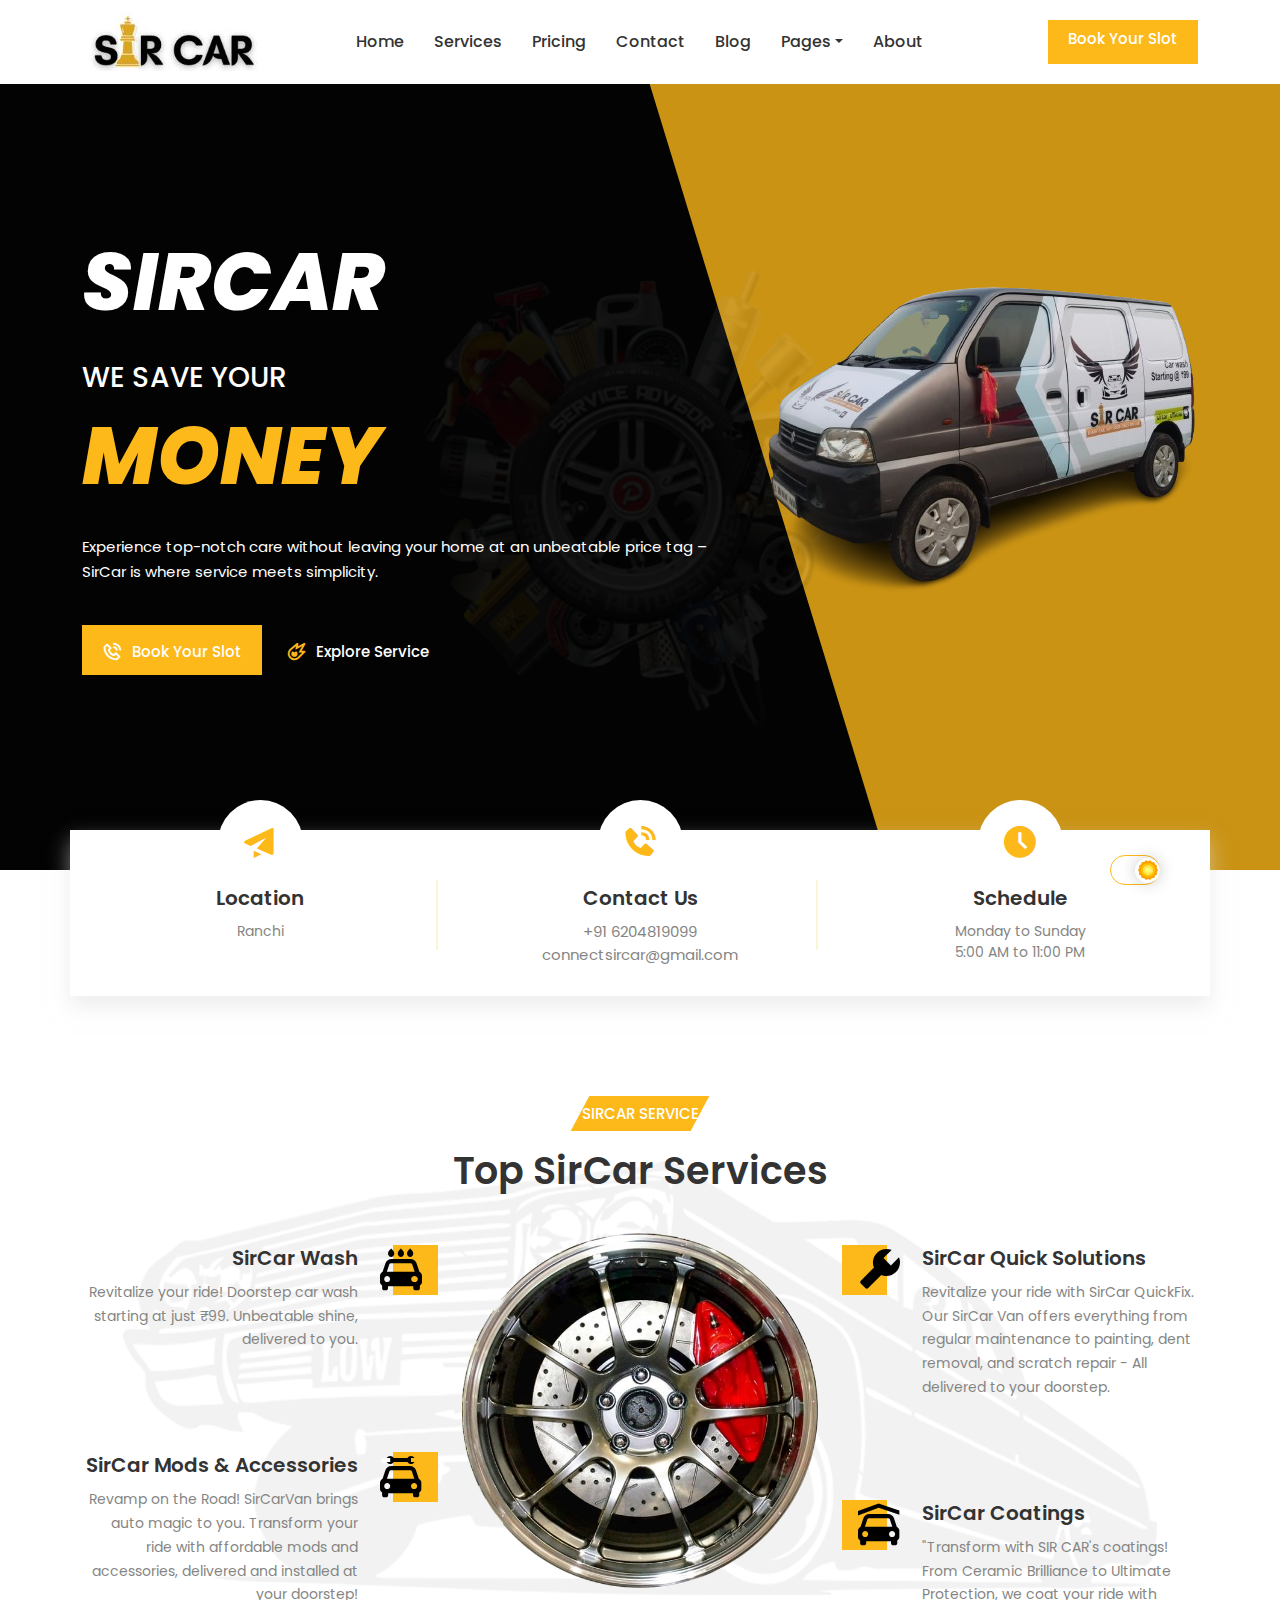
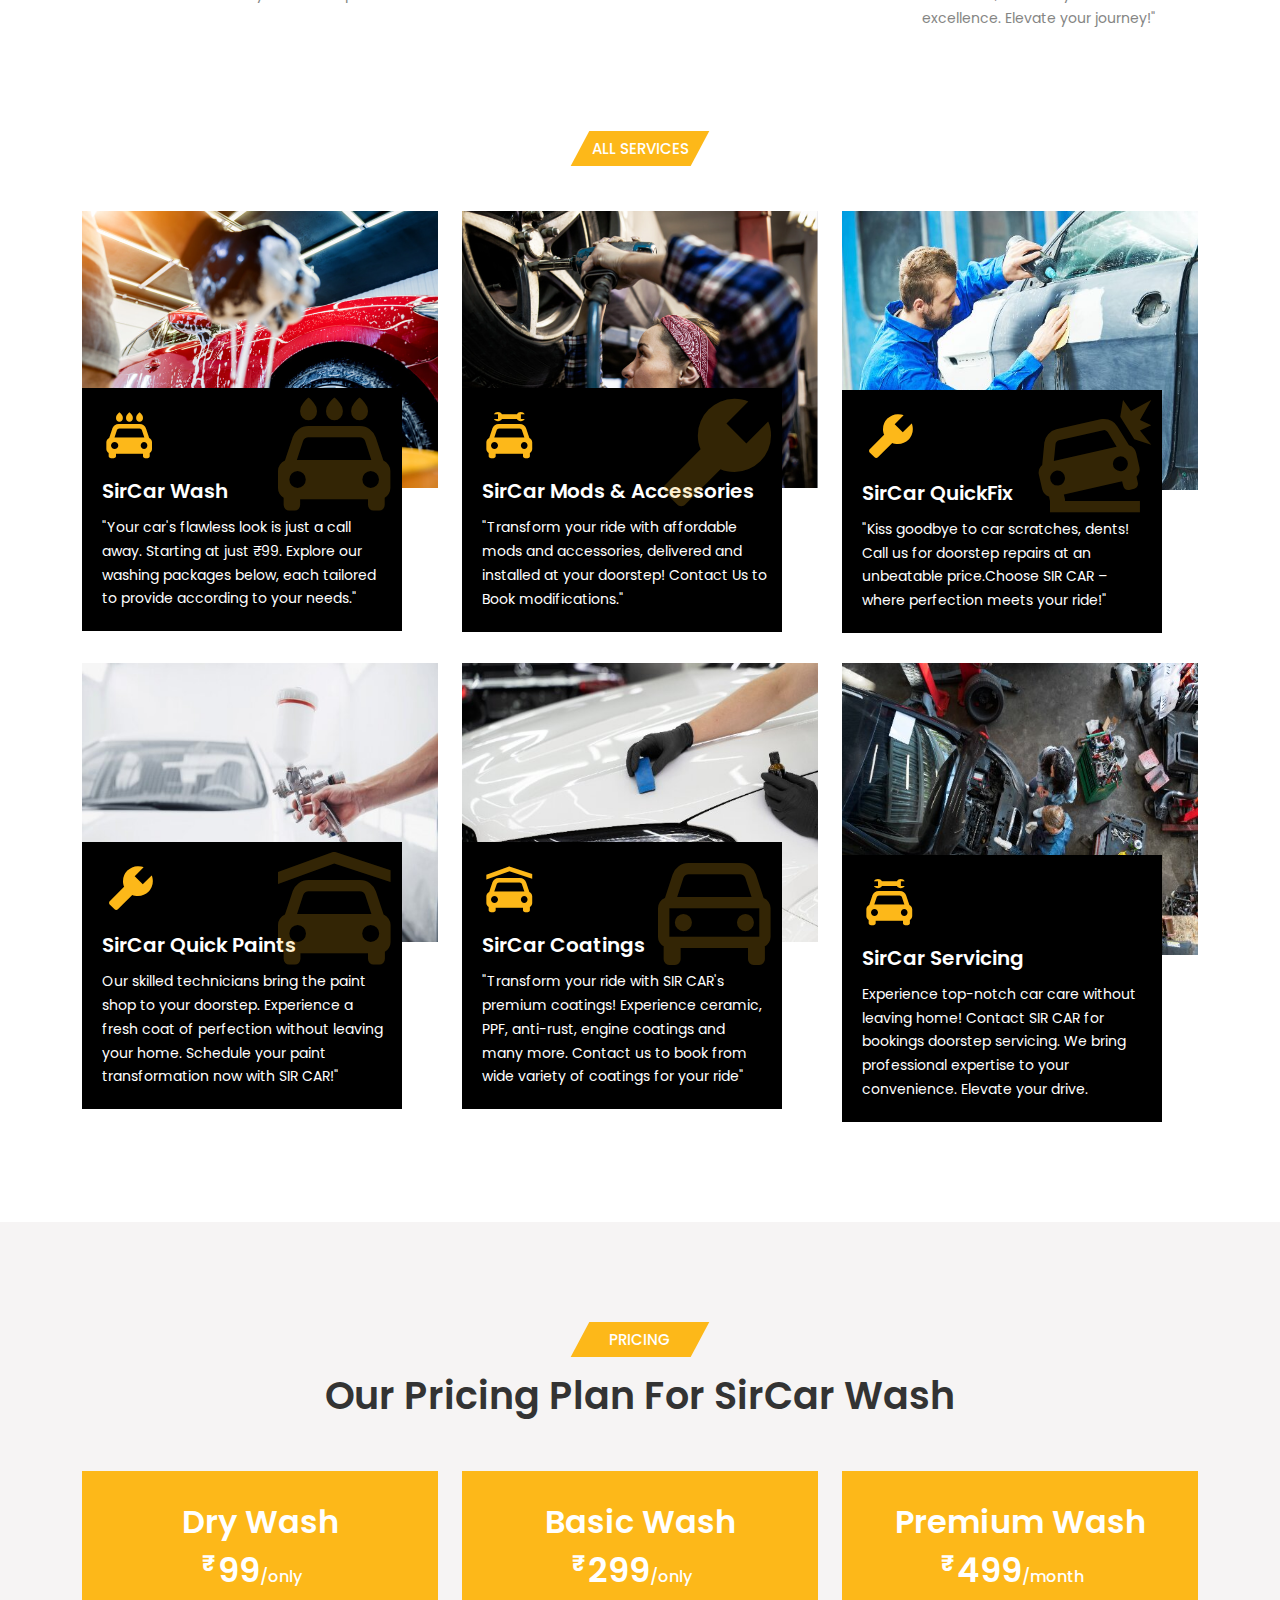
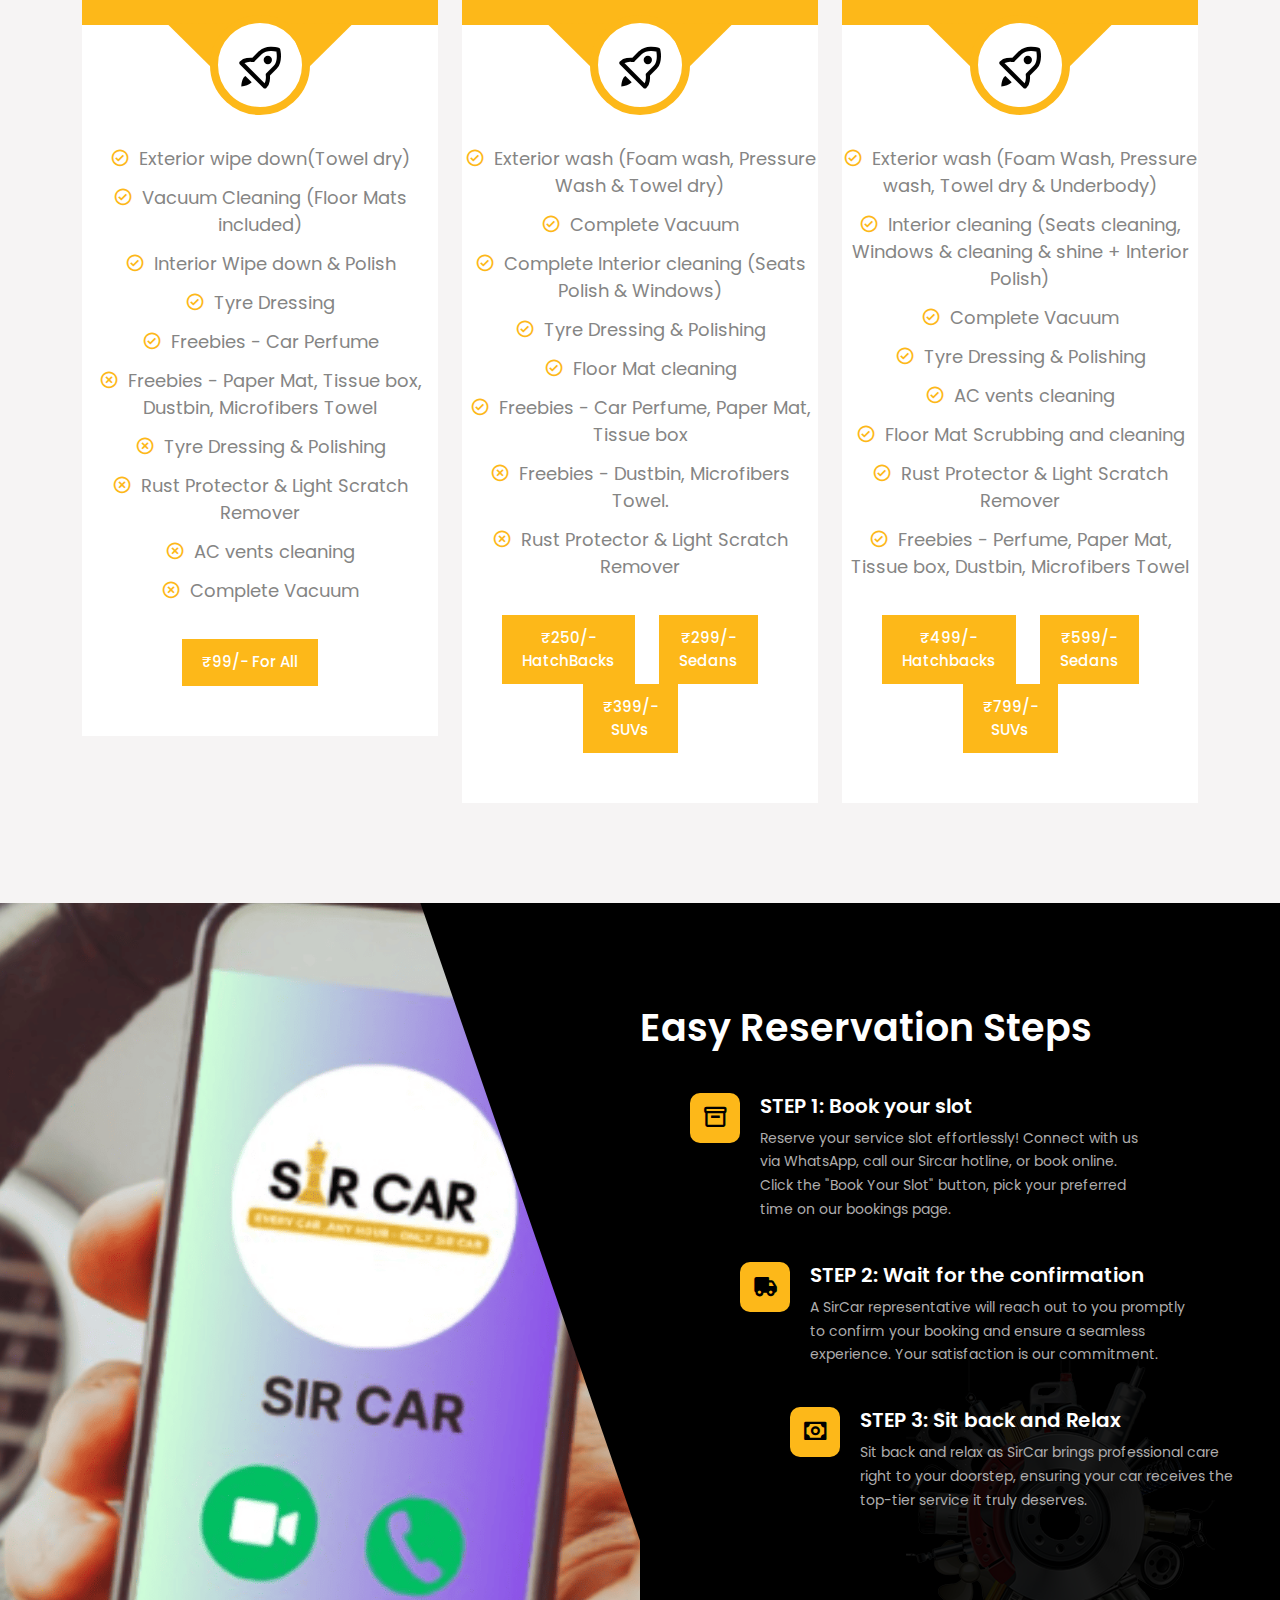
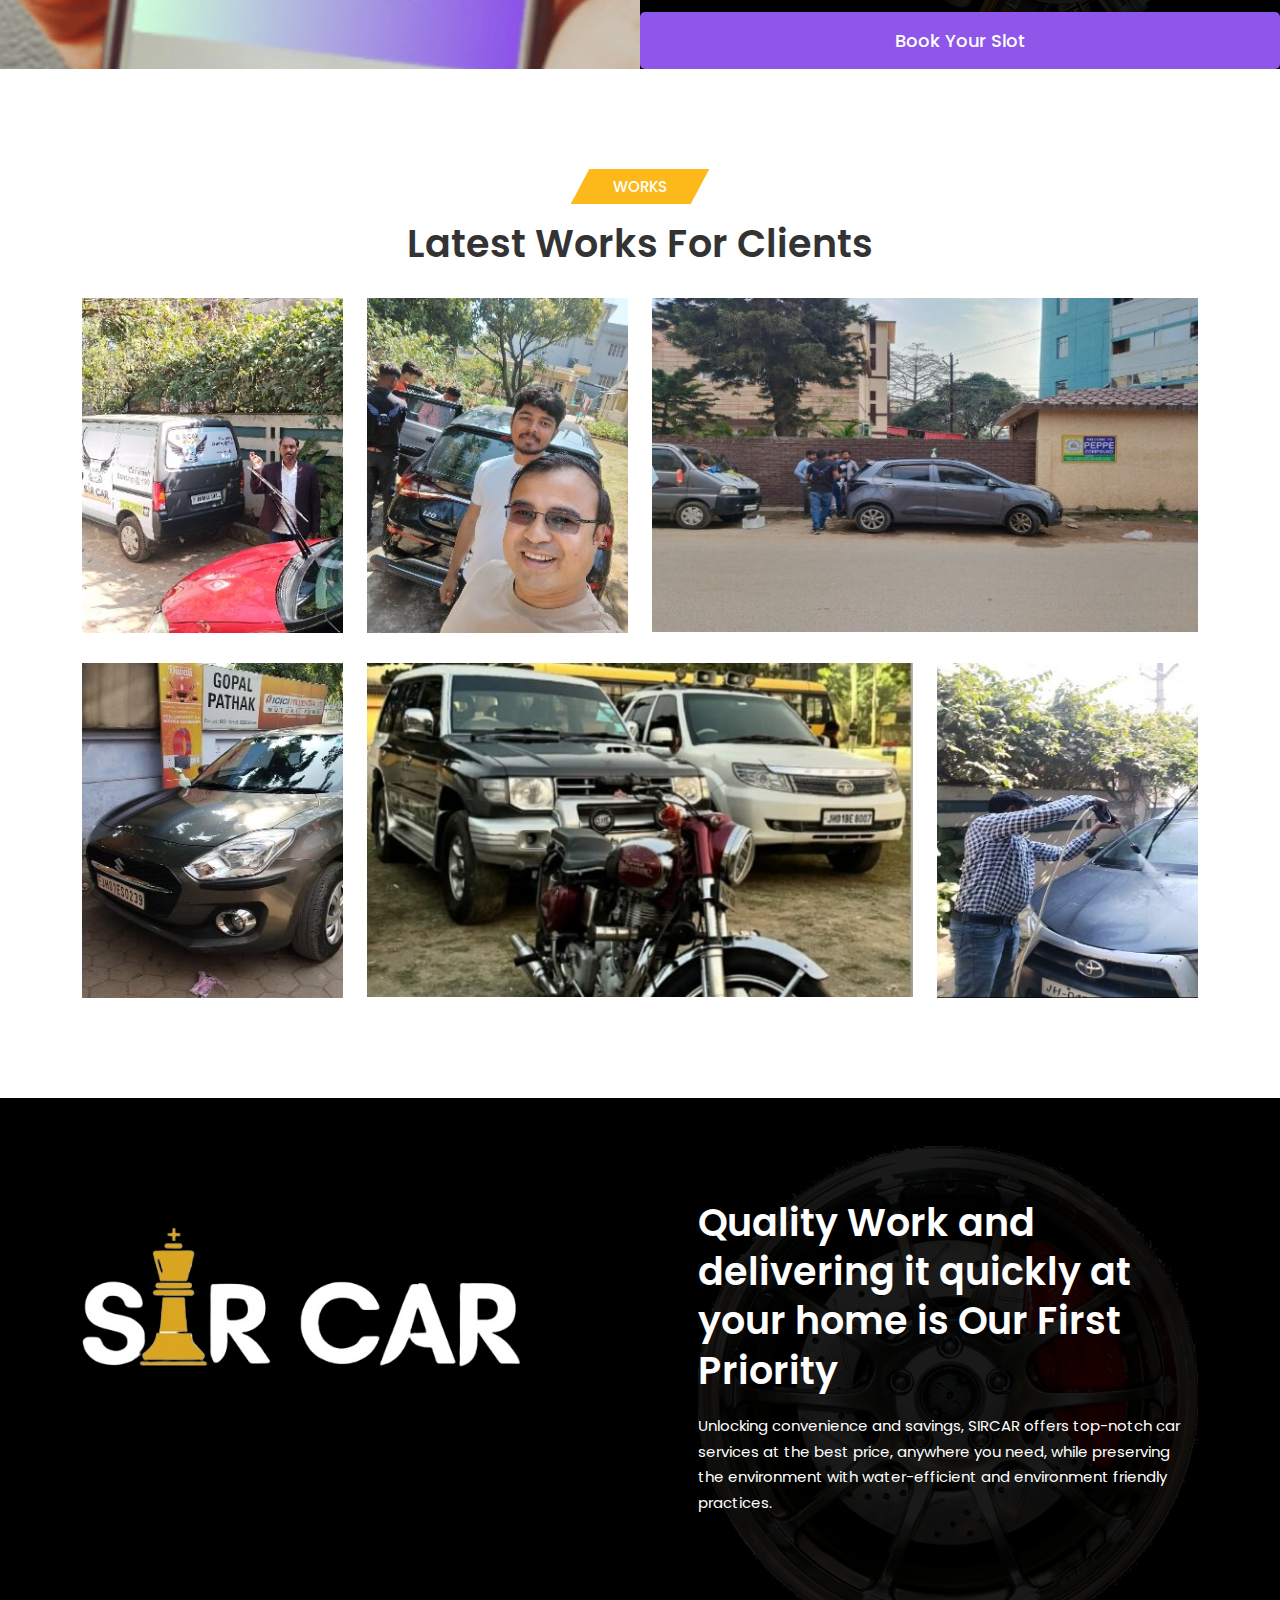
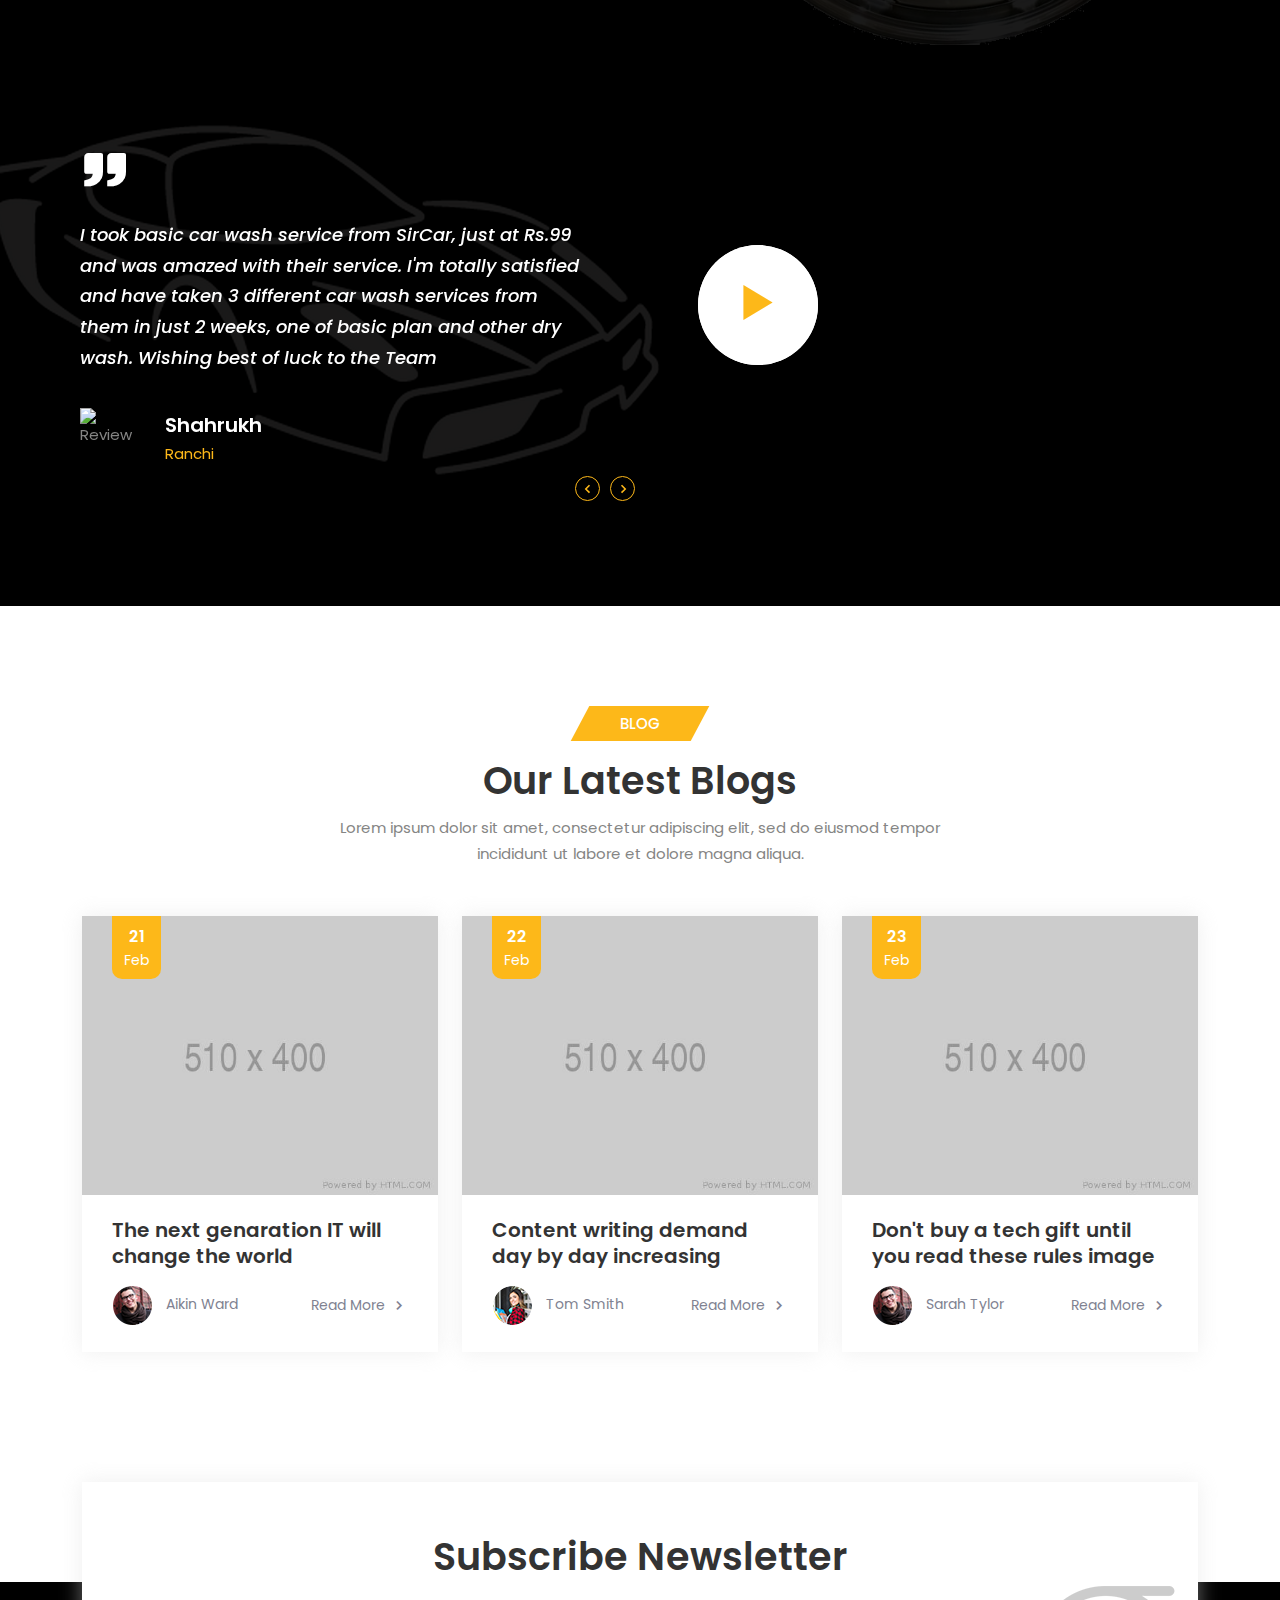
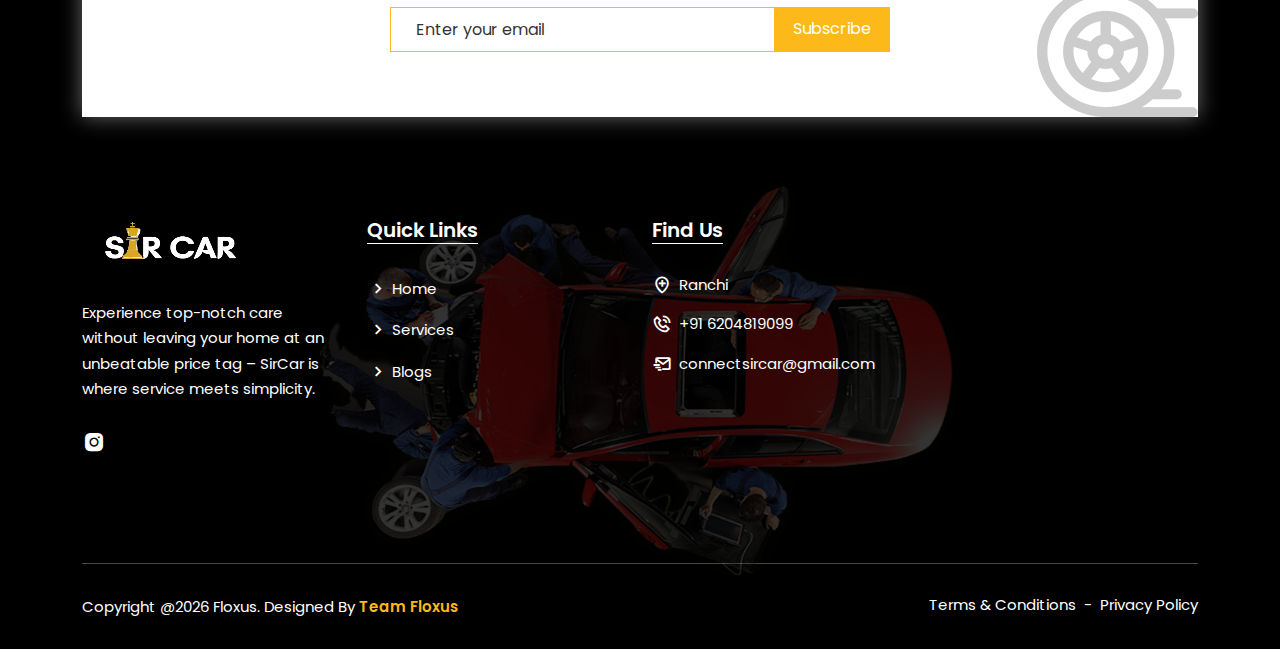
==== commit a9a2845c: "Update index.html" ====
--- a/index.html
+++ b/index.html
@@ -102,7 +102,7 @@
                             </ul>
                         </div>
                         <div class="cmn-btn">
-                            <a class="banner-btn-left" href="#Book_slot">                                
+                            <a class="banner-btn-left" href="https://calendly.com/sircar_official/1hour">                                
                                 Book Your Slot
                             </a>
                         </div>
@@ -129,7 +129,7 @@
                             <p>Experience top-notch care without leaving your home at an unbeatable price tag – SirCar is where service meets simplicity.
                             </p>
                             <div class="cmn-btn">                            
-                                <a class="banner-btn-left" href="#Book_slot" >
+                                <a class="banner-btn-left" href="https://calendly.com/sircar_official/1hour" >
                                     <i class='bx bx-phone-call' ></i>
                                     Book Your Slot
                                 </a>
@@ -554,7 +554,7 @@
                             </ul>
                         </div>
                         <div class="cmn-btn">
-                            <a class="banner-btn-left" href="#Book_slot" style="display: block; margin: 0 auto; padding: 15px 30px; font-size: 18px; text-align: center; color: #fff; background-color: rgb(142,87,233); border-radius: 5px; transition: background-color 0.3s; text-decoration: none;">
+                            <a class="banner-btn-left" href="https://calendly.com/sircar_official/1hour" style="display: block; margin: 0 auto; padding: 15px 30px; font-size: 18px; text-align: center; color: #fff; background-color: rgb(142,87,233); border-radius: 5px; transition: background-color 0.3s; text-decoration: none;">
                                 Book Your Slot
                             </a>
                         </div>
@@ -564,12 +564,6 @@
         </div>
         <!-- End Feature -->
 
-	<!-- Calendly inline widget begin -->
-        <div id="Book_slot" class="calendly-inline-widget" data-url="https://calendly.com/sircar_official/1hour?background_color=fdb819&primary_color=fdb819" style="min-width:320px;height:700px;"></div>
-        <script type="text/javascript" src="https://assets.calendly.com/assets/external/widget.js" async></script>
-        <!-- Calendly inline widget end -->
-
-        
         <!-- Work -->
         <section class="work-area pt-100 pb-70">
             <div class="container">
